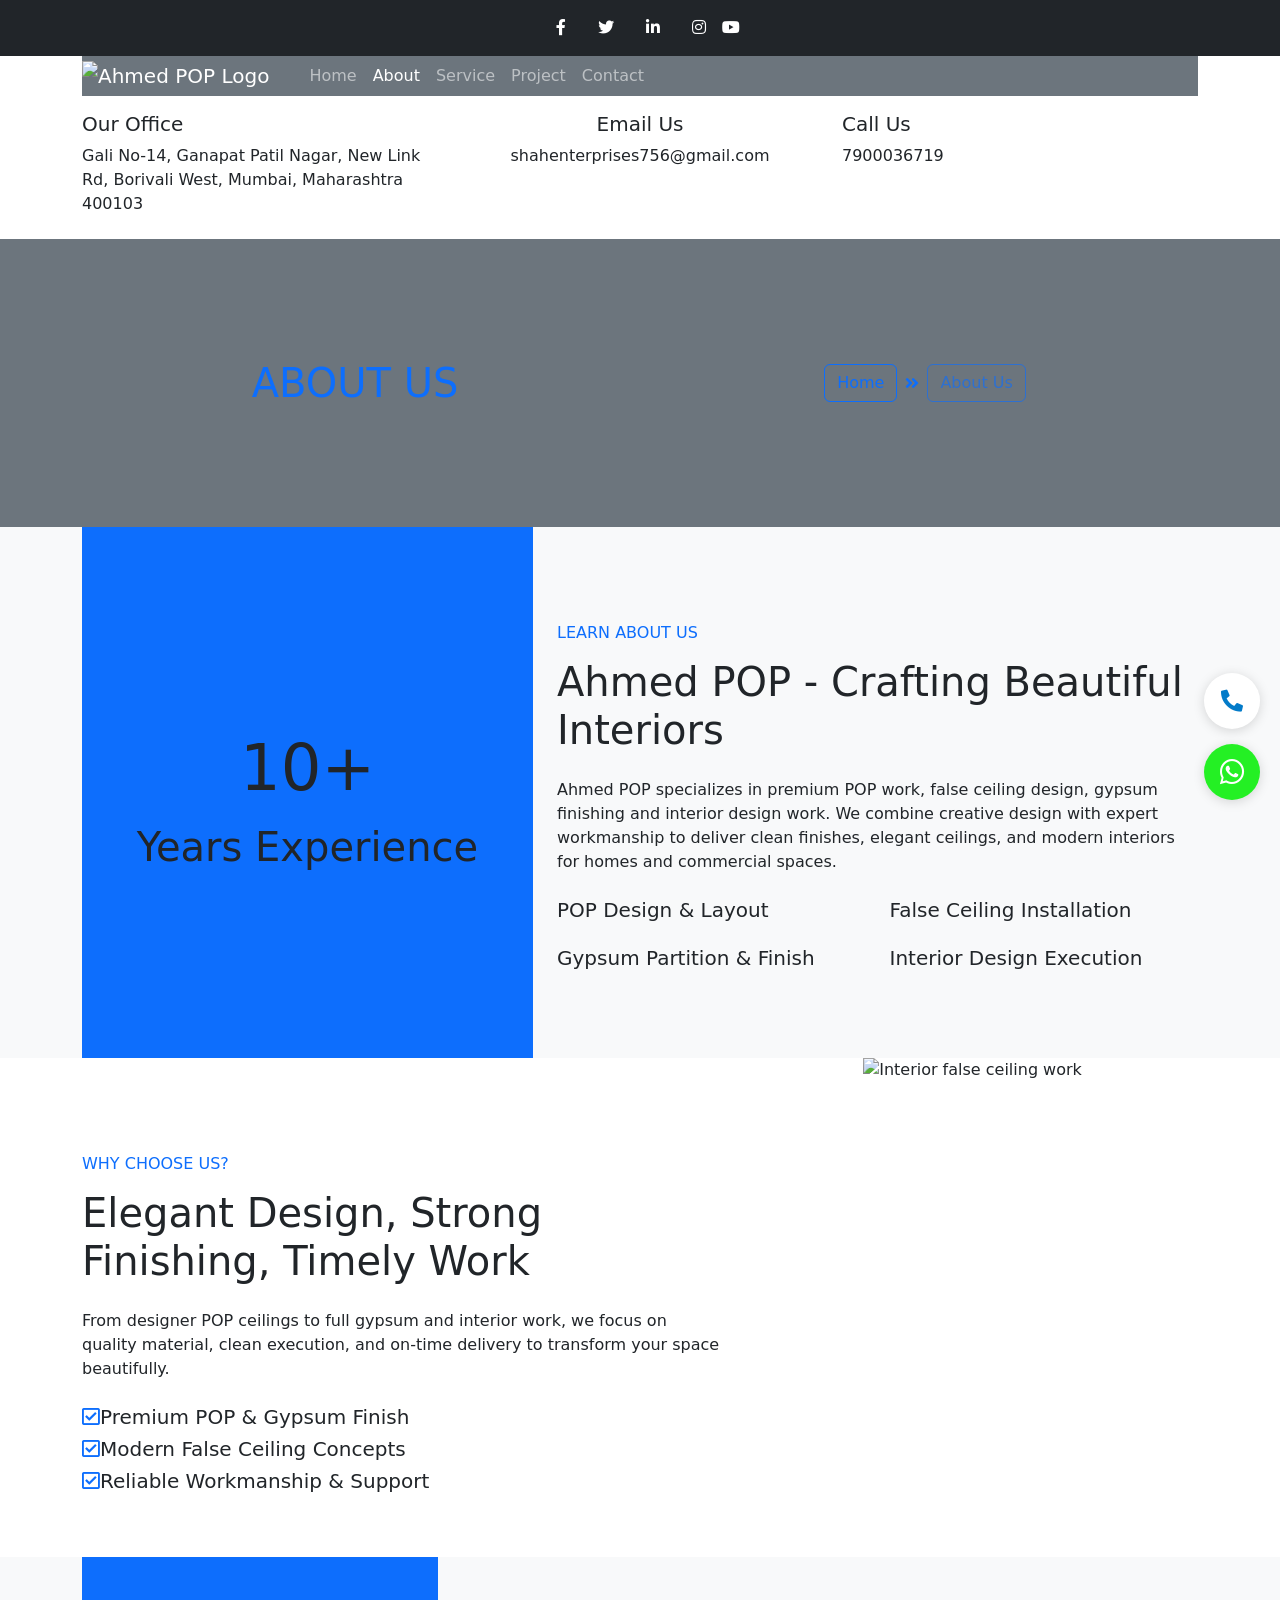
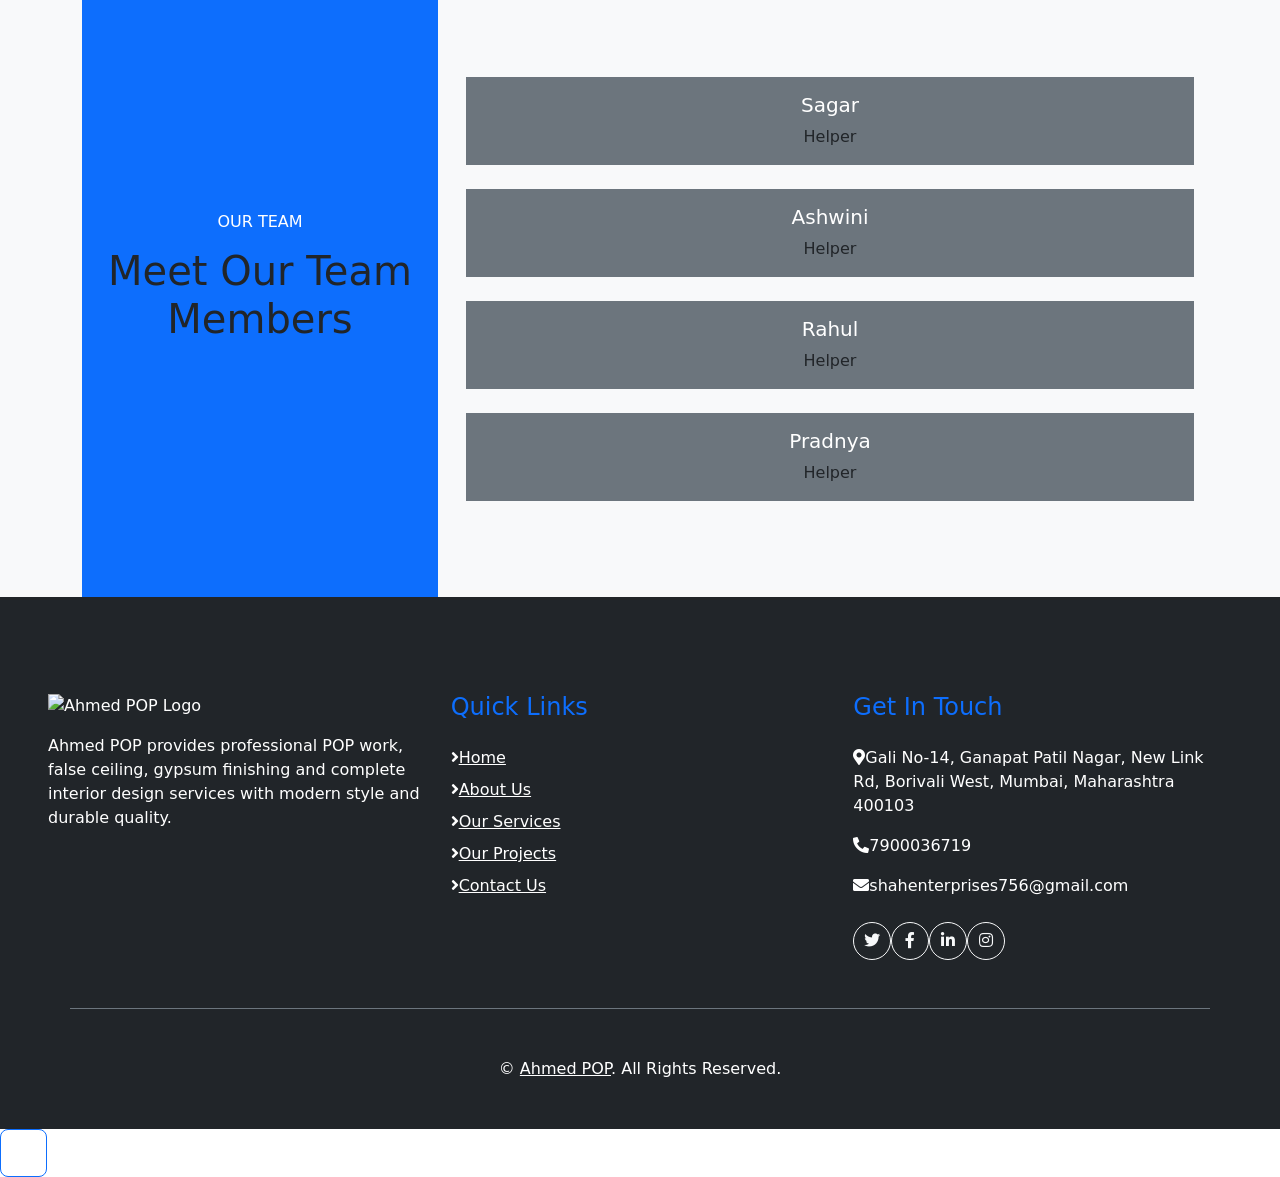
==== about.html @ 8d0dec11 "Add files via upload" ====
<!DOCTYPE html>
<html lang="en">

<head>
     <meta charset="UTF-8">
    <meta name="viewport" content="width=device-width, initial-scale=1.0">
    <title>About Us | POP Work, False Ceiling, Gypsum, Painting & Interior Services Mumbai,Borivali West</title>
    <meta name="description" content="Learn about Ahmed POP - experienced POP, false ceiling,Electrical work, Plumbing, Window & Door Sliding, Painting,Furniture, gypsum and interior design professionals in Mumbai.">
    <meta name="keywords" content="Ahmed POP, POP contractor Mumbai, false ceiling work, gypsum work, interior design">
    <meta name="author" content="Ahmed POP">
    <meta name="robots" content="index, follow">
    <meta name="theme-color" content="#C8281E">
    <link rel="icon" href="https://akshay9075.github.io/Business-Consulting__/img/logo.png" type="image/png">
    <meta property="og:type" content="website">
    <meta property="og:site_name" content="Ahmed POP">
    <meta property="og:title" content="About Us | Ahmed POP">
    <meta property="og:description" content="Learn about Ahmed POP - experienced POP, false ceiling,Electrical work, Plumbing, Window & Door Sliding, Painting,Furniture, gypsum and interior design professionals in Mumbai.">
    <meta property="og:image" content="https://akshay9075.github.io/Business-Consulting__/img/logo.png">
    <meta property="og:url" content="https://akshay9075.github.io/Business-Consulting__/">
    <meta name="twitter:card" content="summary_large_image">
    <meta name="twitter:title" content="About Us | Ahmed POP">
    <meta name="twitter:description" content="Learn about Ahmed POP - experienced POP, false ceiling,Electrical work, Plumbing, Window & Door Sliding, Painting,Furniture, gypsum and interior design professionals in Mumbai.">
    <meta name="twitter:image" content="https://akshay9075.github.io/Business-Consulting__/img/logo.png">
    <link href="https://fonts.googleapis.com/css2?family=Courier+Prime:wght@400;700&family=IBM+Plex+Mono:wght@400;600;700&display=swap" rel="stylesheet">
    <link href="https://cdn.jsdelivr.net/npm/bootstrap@5.3.0/dist/css/bootstrap.min.css" rel="stylesheet">
    <link rel="stylesheet" href="https://cdnjs.cloudflare.com/ajax/libs/font-awesome/6.4.0/css/all.min.css">
    <link rel="stylesheet" href="styles.css">
    <link rel="sitemap" type="application/xml" title="Sitemap" href="https://akshay9075.github.io/Business-Consulting__/sitemap.xml">

    <!-- Favicon -->
    <link href="img/favicon.ico" rel="icon">

    <!-- Google Web Fonts -->
    <link href="https://fonts.googleapis.com/css2?family=Montserrat&family=Oswald:wght@400;500;600&display=swap" rel="stylesheet"> 

    <!-- Font Awesome -->
    <link href="https://cdnjs.cloudflare.com/ajax/libs/font-awesome/5.10.0/css/all.min.css" rel="stylesheet">

    <!-- Flaticon Font -->
    <link href="lib/flaticon/font/flaticon.css" rel="stylesheet">

    <!-- Libraries Stylesheet -->
    <link href="lib/owlcarousel/assets/owl.carousel.min.css" rel="stylesheet">
    <link href="lib/lightbox/css/lightbox.min.css" rel="stylesheet">

    <!-- Customized Bootstrap Stylesheet -->
    <link href="css/style.css" rel="stylesheet">
</head>

<body>
    <!-- Topbar Start -->
    <div class="container-fluid bg-dark py-3">
        <div class="container">
            <div class="row">
                <!-- <div class="col-md-6 text-center text-lg-left mb-2 mb-lg-0">
                    <div class="d-inline-flex align-items-center">
                        <a class="text-white pr-3" href="">FAQs</a>
                        <span class="text-white">|</span>
                        <a class="text-white px-3" href="">Help</a>
                        <span class="text-white">|</span>
                        <a class="text-white pl-3" href="">Support</a>
                    </div>
                </div> -->
                <div class="col-md-12 text-center text-lg-right">
                    <div class="d-inline-flex align-items-center">
                        <a class="text-white px-3" href="">
                            <i class="fab fa-facebook-f"></i>
                        </a>
                        <a class="text-white px-3" href="">
                            <i class="fab fa-twitter"></i>
                        </a>
                        <a class="text-white px-3" href="">
                            <i class="fab fa-linkedin-in"></i>
                        </a>
                        <a class="text-white px-3" href="">
                            <i class="fab fa-instagram"></i>
                        </a>
                        <a class="text-white pl-3" href="">
                            <i class="fab fa-youtube"></i>
                        </a>
                    </div>
                </div>
            </div>
        </div>
    </div>
    <!-- Topbar End -->


    <!-- Navbar Start -->
    <div class="container-fluid position-relative nav-bar p-0">
        <div class="container position-relative" style="z-index: 9;">
            <nav class="navbar navbar-expand-lg bg-secondary navbar-dark py-3 py-lg-0 pl-3 pl-lg-5">
                <a href="index.html" class="navbar-brand d-flex align-items-center">
                    <img src="img/pop_logo.png" alt="Ahmed POP Logo" class="site-logo">
                </a>
                <button type="button" class="navbar-toggler" data-toggle="collapse" data-target="#navbarCollapse">
                    <span class="navbar-toggler-icon"></span>
                </button>
                <div class="collapse navbar-collapse justify-content-between px-3" id="navbarCollapse">
                    <div class="navbar-nav ml-auto py-0">
                        <a href="index.html" class="nav-item nav-link">Home</a>
                        <a href="about.html" class="nav-item nav-link active">About</a>
                        <a href="service.html" class="nav-item nav-link">Service</a>
                        <a href="project.html" class="nav-item nav-link">Project</a>
                        <!-- <div class="nav-item dropdown">
                            <a href="#" class="nav-link dropdown-toggle" data-toggle="dropdown">Pages</a>
                            <div class="dropdown-menu rounded-0 m-0">
                                <a href="blog.html" class="dropdown-item">Blog Grid</a>
                                <a href="single.html" class="dropdown-item">Blog Detail</a>
                            </div>
                        </div> -->
                        <a href="contact.html" class="nav-item nav-link">Contact</a>
                    </div>
                </div>
            </nav>
        </div>
    </div>
    <!-- Navbar End -->


    <!-- Under Nav Start -->
    <div class="container-fluid bg-white py-3">
        <div class="container">
            <div class="row">
                <div class="col-lg-4 text-left mb-3 mb-lg-0">
                    <div class="d-inline-flex text-left">
                        <h1 class="flaticon-office font-weight-normal text-primary m-0 mr-3"></h1>
                        <div class="d-flex flex-column">
                            <h5>Our Office</h5>
                            <p class="m-0">Gali No-14, Ganapat Patil Nagar, New Link Rd, Borivali West, Mumbai, Maharashtra 400103</p>
                        </div>
                    </div>
                </div>
                <div class="col-lg-4 text-left text-lg-center mb-3 mb-lg-0">
                    <div class="d-inline-flex text-left">
                        <h1 class="flaticon-email font-weight-normal text-primary m-0 mr-3"></h1>
                        <div class="d-flex flex-column">
                            <h5>Email Us</h5>
                            <p class="m-0">shahenterprises756@gmail.com</p>
                        </div>
                    </div>
                </div>
                <div class="col-lg-4 text-left text-lg-right mb-3 mb-lg-0">
                    <div class="d-inline-flex text-left">
                        <h1 class="flaticon-telephone font-weight-normal text-primary m-0 mr-3"></h1>
                        <div class="d-flex flex-column">
                            <h5>Call Us</h5>
                            <p class="m-0">7900036719</p>
                        </div>
                    </div>
                </div>
            </div>
        </div>
    </div>
    <!-- Under Nav End -->


    <!-- Page Header Start -->
    <div class="container-fluid bg-secondary py-5">
        <div class="container py-5">
            <div class="row align-items-center py-4">
                <div class="col-md-6 text-center text-md-left">
                    <h1 class="mb-4 mb-md-0 text-primary text-uppercase">About Us</h1>
                </div>
                <div class="col-md-6 text-center text-md-right">
                    <div class="d-inline-flex align-items-center">
                        <a class="btn btn-outline-primary" href="index.html">Home</a>
                        <i class="fas fa-angle-double-right text-primary mx-2"></i>
                        <a class="btn btn-outline-primary disabled" href="">About Us</a>
                    </div>
                </div>
            </div>
        </div>
    </div>
    <!-- Page Header Start -->


    <!-- About Start -->
    <div class="container-fluid bg-light">
        <div class="container">
            <div class="row">
                <div class="col-lg-5">
                    <div class="d-flex flex-column align-items-center justify-content-center bg-primary h-100 py-5 px-3">
                        <i class="flaticon-brickwall display-1 font-weight-normal text-secondary mb-3"></i>
                        <h4 class="display-3 mb-3">10+</h4>
                        <h1 class="m-0">Years Experience</h1>
                    </div>
                </div>
                <div class="col-lg-7 m-0 my-lg-5 pt-5 pb-5 pb-lg-2 pl-lg-5">
                    <h6 class="text-primary font-weight-normal text-uppercase mb-3">Learn About Us</h6>
                    <h1 class="mb-4 section-title">Ahmed POP - Crafting Beautiful Interiors</h1>
                    <p>Ahmed POP specializes in premium POP work, false ceiling design, gypsum finishing and interior design work. We combine creative design with expert workmanship to deliver clean finishes, elegant ceilings, and modern interiors for homes and commercial spaces.</p>
                    <div class="row py-2">
                        <div class="col-sm-6">
                            <div class="d-flex align-items-center mb-4">
                                <h1 class="flaticon-house font-weight-normal text-primary m-0 mr-3"></h1>
                                <h5 class="text-truncate m-0">POP Design & Layout</h5>
                            </div>
                        </div>
                        <div class="col-sm-6">
                            <div class="d-flex align-items-center mb-4">
                                <h1 class="flaticon-stairs font-weight-normal text-primary m-0 mr-3"></h1>
                                <h5 class="text-truncate m-0">False Ceiling Installation</h5>
                            </div>
                        </div>
                        <div class="col-sm-6">
                            <div class="d-flex align-items-center mb-4">
                                <h1 class="flaticon-office font-weight-normal text-primary m-0 mr-3"></h1>
                                <h5 class="text-truncate m-0">Gypsum Partition & Finish</h5>
                            </div>
                        </div>
                        <div class="col-sm-6">
                            <div class="d-flex align-items-center mb-4">
                                <h1 class="flaticon-living-room font-weight-normal text-primary m-0 mr-3"></h1>
                                <h5 class="text-truncate m-0">Interior Design Execution</h5>
                            </div>
                        </div>
                    </div>
                </div>
            </div>
        </div>
    </div>
    <!-- About End -->


    <!-- Features Start -->
    <div class="container-fluid bg-white">
        <div class="container">
            <div class="row">
                <div class="col-lg-7 mt-5 py-5 pr-lg-5">
                    <h6 class="text-primary font-weight-normal text-uppercase mb-3">Why Choose Us?</h6>
                    <h1 class="mb-4 section-title">Elegant Design, Strong Finishing, Timely Work</h1>
                    <p class="mb-4">From designer POP ceilings to full gypsum and interior work, we focus on quality material, clean execution, and on-time delivery to transform your space beautifully.</p>
                    <ul class="list-inline">
                        <li><h5><i class="far fa-check-square text-primary mr-3"></i>Premium POP & Gypsum Finish</h5></li>
                        <li><h5><i class="far fa-check-square text-primary mr-3"></i>Modern False Ceiling Concepts</h5></li>
                        <li><h5><i class="far fa-check-square text-primary mr-3"></i>Reliable Workmanship & Support</h5></li>
                    </ul>
                    <!-- <a href="" class="btn btn-primary mt-3 py-2 px-4">View More</a> -->
                </div>
                <div class="col-lg-5">
                    <div class="d-flex flex-column align-items-center justify-content-center h-100 overflow-hidden">
                        <img class="h-100" src="img/pop13.webp" alt="Interior false ceiling work">
                    </div>
                </div>
            </div>
        </div>
    </div>
    <!-- Features End -->


    <!-- Team Start -->
    <div class="container-fluid bg-light">
        <div class="container">
            <div class="row">
                <div class="col-md-4 col-sm-6">
                    <div class="py-5 px-4 h-100 bg-primary d-flex flex-column align-items-center justify-content-center">
                        <h6 class="text-white font-weight-normal text-uppercase mb-3">Our Team</h6>
                        <h1 class="mb-0 text-center">Meet Our Team Members</h1>
                    </div>
                </div>
                <div class="col-md-8 col-sm-6 p-0 py-sm-5">
                    <div class="owl-carousel team-carousel position-relative p-0 py-sm-5">
                        <div class="team d-flex flex-column text-center mx-3">
                            <div class="position-relative">
                                <img class="img-fluid w-100" src="img/team-1.jpg" alt="">
                                <div class="team-social d-flex align-items-center justify-content-center w-100 h-100 position-absolute">
                                    <!-- <a class="btn btn-outline-primary text-center mr-2 px-0" style="width: 38px; height: 38px;" href="#"><i class="fab fa-twitter"></i></a> -->
                                    <!-- <a class="btn btn-outline-primary text-center mr-2 px-0" style="width: 38px; height: 38px;" href="#"><i class="fab fa-facebook-f"></i></a> -->
                                    <!-- <a class="btn btn-outline-primary text-center px-0" style="width: 38px; height: 38px;" href="#"><i class="fab fa-linkedin-in"></i></a> -->
                                </div>
                            </div>
                            <div class="d-flex flex-column bg-secondary text-center py-3">
                                <h5 class="text-white">Sagar</h5>
                                <p class="m-0">Helper</p>
                            </div>
                        </div>
                        <div class="team d-flex flex-column text-center mx-3">
                            <div class="position-relative">
                                <img class="img-fluid w-100" src="img/team-2.jpg" alt="">
                                <div class="team-social d-flex align-items-center justify-content-center w-100 h-100 position-absolute">
                                    <!-- <a class="btn btn-outline-primary text-center mr-2 px-0" style="width: 38px; height: 38px;" href="#"><i class="fab fa-twitter"></i></a> -->
                                    <!-- <a class="btn btn-outline-primary text-center mr-2 px-0" style="width: 38px; height: 38px;" href="#"><i class="fab fa-facebook-f"></i></a> -->
                                    <!-- <a class="btn btn-outline-primary text-center px-0" style="width: 38px; height: 38px;" href="#"><i class="fab fa-linkedin-in"></i></a> -->
                                </div>
                            </div>
                            <div class="d-flex flex-column bg-secondary text-center py-3">
                                <h5 class="text-white">Ashwini</h5>
                                <p class="m-0">Helper</p>
                            </div>
                        </div>
                        <div class="team d-flex flex-column text-center mx-3">
                            <div class="position-relative">
                                <img class="img-fluid w-100" src="img/team-3.jpg" alt="">
                                <div class="team-social d-flex align-items-center justify-content-center w-100 h-100 position-absolute">
                                    <!-- <a class="btn btn-outline-primary text-center mr-2 px-0" style="width: 38px; height: 38px;" href="#"><i class="fab fa-twitter"></i></a> -->
                                    <!-- <a class="btn btn-outline-primary text-center mr-2 px-0" style="width: 38px; height: 38px;" href="#"><i class="fab fa-facebook-f"></i></a> -->
                                    <!-- <a class="btn btn-outline-primary text-center px-0" style="width: 38px; height: 38px;" href="#"><i class="fab fa-linkedin-in"></i></a> -->
                                </div>
                            </div>
                            <div class="d-flex flex-column bg-secondary text-center py-3">
                                <h5 class="text-white">Rahul</h5>
                                <p class="m-0">Helper</p>
                            </div>
                        </div>
                        <div class="team d-flex flex-column text-center mx-3">
                            <div class="position-relative">
                                <img class="img-fluid w-100" src="img/team-4.jpg" alt="">
                                <div class="team-social d-flex align-items-center justify-content-center w-100 h-100 position-absolute">
                                    <!-- <a class="btn btn-outline-primary text-center mr-2 px-0" style="width: 38px; height: 38px;" href="#"><i class="fab fa-twitter"></i></a> -->
                                    <!-- <a class="btn btn-outline-primary text-center mr-2 px-0" style="width: 38px; height: 38px;" href="#"><i class="fab fa-facebook-f"></i></a> -->
                                    <!-- <a class="btn btn-outline-primary text-center px-0" style="width: 38px; height: 38px;" href="#"><i class="fab fa-linkedin-in"></i></a> -->
                                </div>
                            </div>
                            <div class="d-flex flex-column bg-secondary text-center py-3">
                                <h5 class="text-white">Pradnya</h5>
                                <p class="m-0">Helper</p>
                            </div>
                        </div>
                    </div>
                </div>
            </div>
        </div>
    </div>
    <!-- Team End -->


    <!-- Footer Start -->
    <div class="container-fluid bg-dark text-white py-5 px-sm-3 px-md-5">
        <div class="row pt-5">
            
            
            <div class="col-lg-4 col-md-6 mb-5">
                <div class="mb-3">
                    <img src="img/pop_logo.png" alt="Ahmed POP Logo" class="footer-logo">
                </div>
                <p class="text-white">Ahmed POP provides professional POP work, false ceiling, gypsum finishing and complete interior design services with modern style and durable quality.</p>
            </div>
            <div class="col-lg-4 col-md-6 mb-5">
                <h4 class="text-primary mb-4">Quick Links</h4>
                <div class="d-flex flex-column justify-content-start">
                    <a class="text-white mb-2" href="index.html"><i class="fa fa-angle-right mr-2"></i>Home</a>
                    <a class="text-white mb-2" href="about.html"><i class="fa fa-angle-right mr-2"></i>About Us</a>
                    <a class="text-white mb-2" href="service.html"><i class="fa fa-angle-right mr-2"></i>Our Services</a>
                    <a class="text-white mb-2" href="project.html"><i class="fa fa-angle-right mr-2"></i>Our Projects</a>
                    <a class="text-white" href="contact.html"><i class="fa fa-angle-right mr-2"></i>Contact Us</a>
                </div>
            </div>
            <div class="col-lg-4 col-md-6 mb-5">
                <h4 class="text-primary mb-4">Get In Touch</h4>
                <p><i class="fa fa-map-marker-alt mr-2"></i>Gali No-14, Ganapat Patil Nagar, New Link Rd, Borivali West, Mumbai, Maharashtra 400103</p>
                <p><i class="fa fa-phone-alt mr-2"></i>7900036719</p>
                <p><i class="fa fa-envelope mr-2"></i>shahenterprises756@gmail.com</p>
                <div class="d-flex justify-content-start mt-4">
                    <a class="btn btn-outline-light rounded-circle text-center mr-2 px-0" style="width: 38px; height: 38px;" href="#"><i class="fab fa-twitter"></i></a>
                    <a class="btn btn-outline-light rounded-circle text-center mr-2 px-0" style="width: 38px; height: 38px;" href="#"><i class="fab fa-facebook-f"></i></a>
                    <a class="btn btn-outline-light rounded-circle text-center mr-2 px-0" style="width: 38px; height: 38px;" href="#"><i class="fab fa-linkedin-in"></i></a>
                    <a class="btn btn-outline-light rounded-circle text-center mr-2 px-0" style="width: 38px; height: 38px;" href="#"><i class="fab fa-instagram"></i></a>
                </div>
            </div>
        </div>
        <div class="container border-top border-secondary pt-5">
            <p class="m-0 text-center text-white">
                &copy; <a class="text-white font-weight-bold" href="#">Ahmed POP</a>. All Rights Reserved.
            </p>
        </div>
    </div>
    <!-- Footer End -->


    <!-- Back to Top -->
    <a href="#" class="btn btn-lg btn-primary back-to-top" style="background-color: #fff !important;"><i class="fa fa-angle-double-up"></i></a>


    <!-- JavaScript Libraries -->
    <script src="https://code.jquery.com/jquery-3.4.1.min.js"></script>
    <script src="https://stackpath.bootstrapcdn.com/bootstrap/4.4.1/js/bootstrap.bundle.min.js"></script>
    <script src="lib/easing/easing.min.js"></script>
    <script src="lib/owlcarousel/owl.carousel.min.js"></script>
    <script src="lib/isotope/isotope.pkgd.min.js"></script>
    <script src="lib/lightbox/js/lightbox.min.js"></script>

    <!-- Contact Javascript File -->
    <script src="mail/jqBootstrapValidation.min.js"></script>
    <script src="mail/contact.js"></script>

    <!-- Template Javascript -->
    <script src="js/main.js"></script>

    <!-- Floating Action Buttons -->
    <div style="position: fixed; bottom: 100px; right: 20px; z-index: 9999; display: flex; flex-direction: column; gap: 15px;">
        <a href="tel:7900036719" style="width: 56px; height: 56px; background: #fff; border-radius: 50%; display: flex; align-items: center; justify-content: center; box-shadow: 0 2px 12px rgba(0, 0, 0, 0.15); transition: all 0.3s ease; text-decoration: none;" onmouseover="this.style.boxShadow='0 4px 20px rgba(0, 0, 0, 0.25)'; this.style.transform='translateY(-2px)';" onmouseout="this.style.boxShadow='0 2px 12px rgba(0, 0, 0, 0.15)'; this.style.transform='translateY(0)';">
            <i class="fas fa-phone-alt" style="color: #037bc9; font-size: 22px;"></i>
        </a>
        <a href="https://wa.me/917900036719?text=Hello%20Ahmed%20POP%2C%20I%20am%20interested%20in%20your%20services.%20Please%20share%20details%20and%20quotation." target="_blank" style="width: 56px; height: 56px; background: hsl(120, 87%, 54%); border-radius: 50%; display: flex; align-items: center; justify-content: center; box-shadow: 0 2px 12px rgba(0, 0, 0, 0.15); transition: all 0.3s ease; text-decoration: none;" onmouseover="this.style.boxShadow='0 4px 20px rgba(0, 0, 0, 0.25)'; this.style.transform='translateY(-2px)';" onmouseout="this.style.boxShadow='0 2px 12px rgba(0, 0, 0, 0.15)'; this.style.transform='translateY(0)';">
            <i class="fab fa-whatsapp" style="color: hsl(0, 0%, 100%) !important; font-size: 28px;"></i>
        </a>
    </div>
</body>

</html>
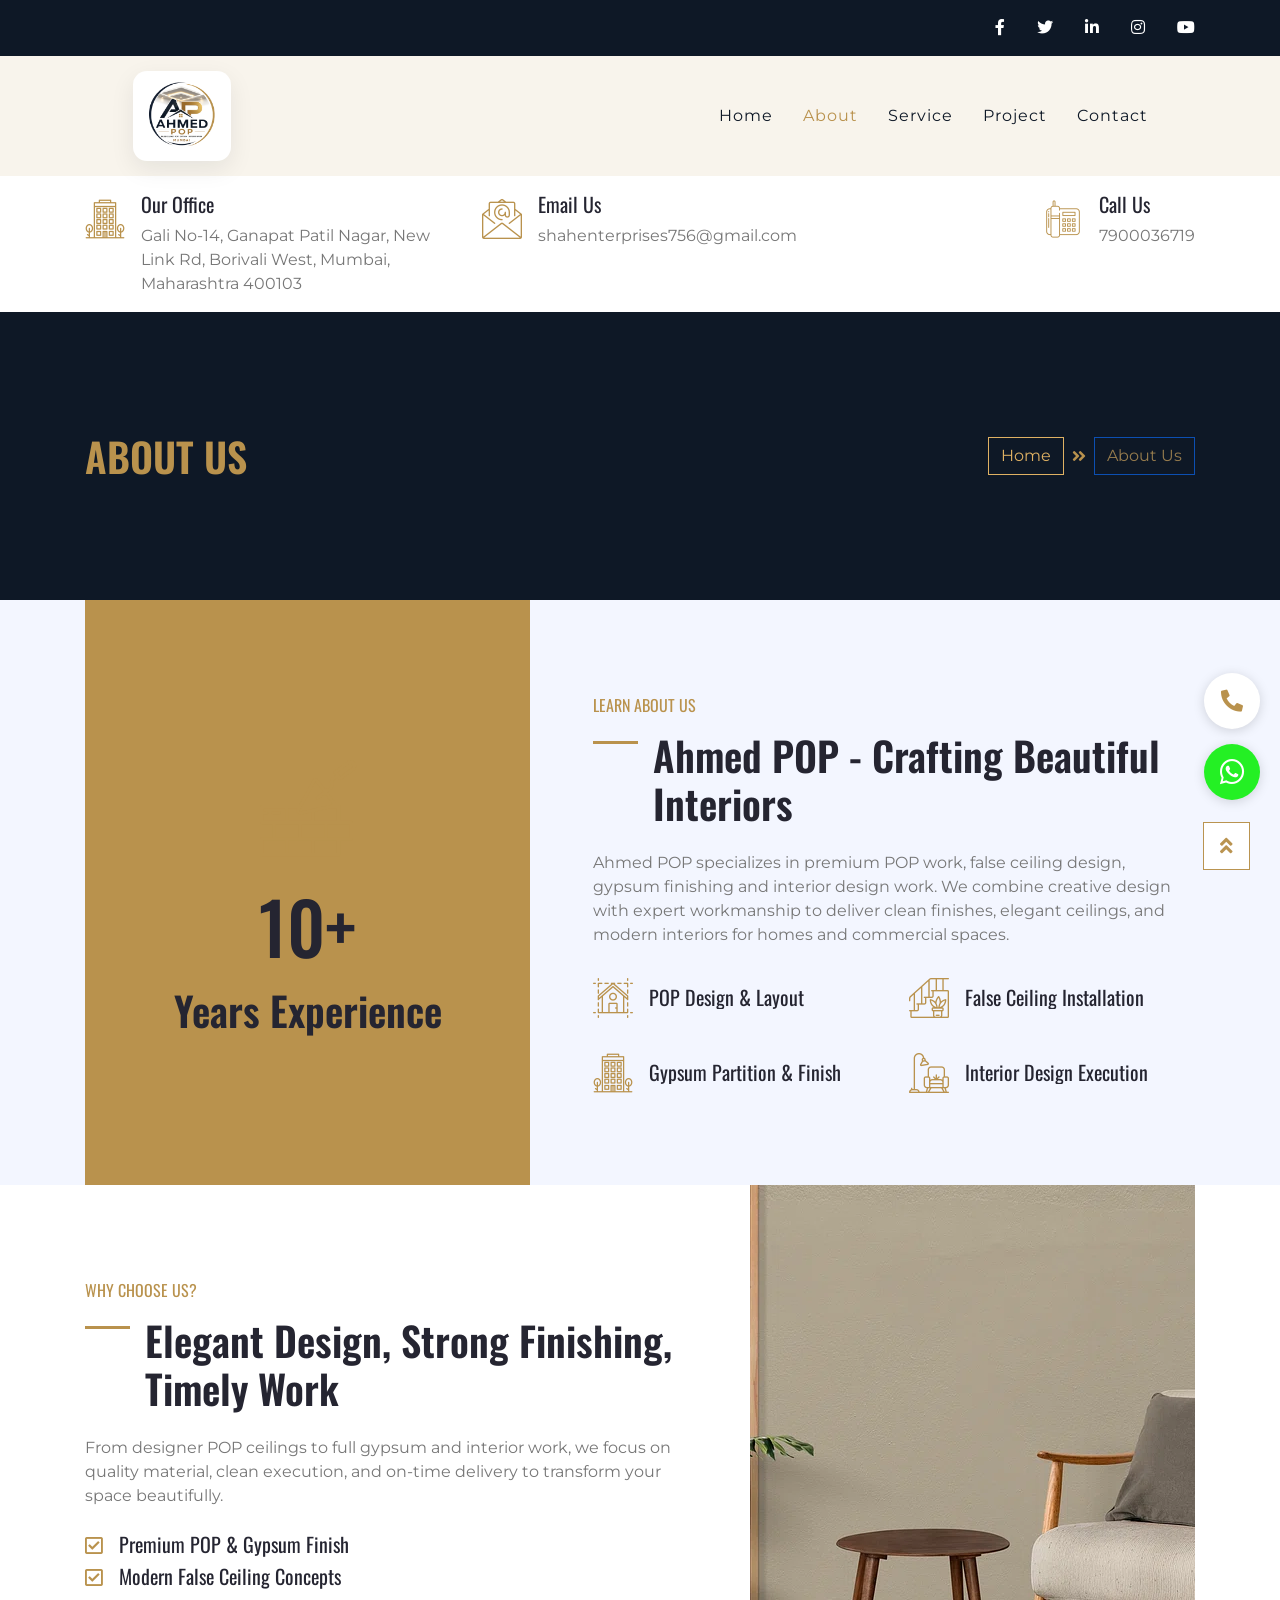
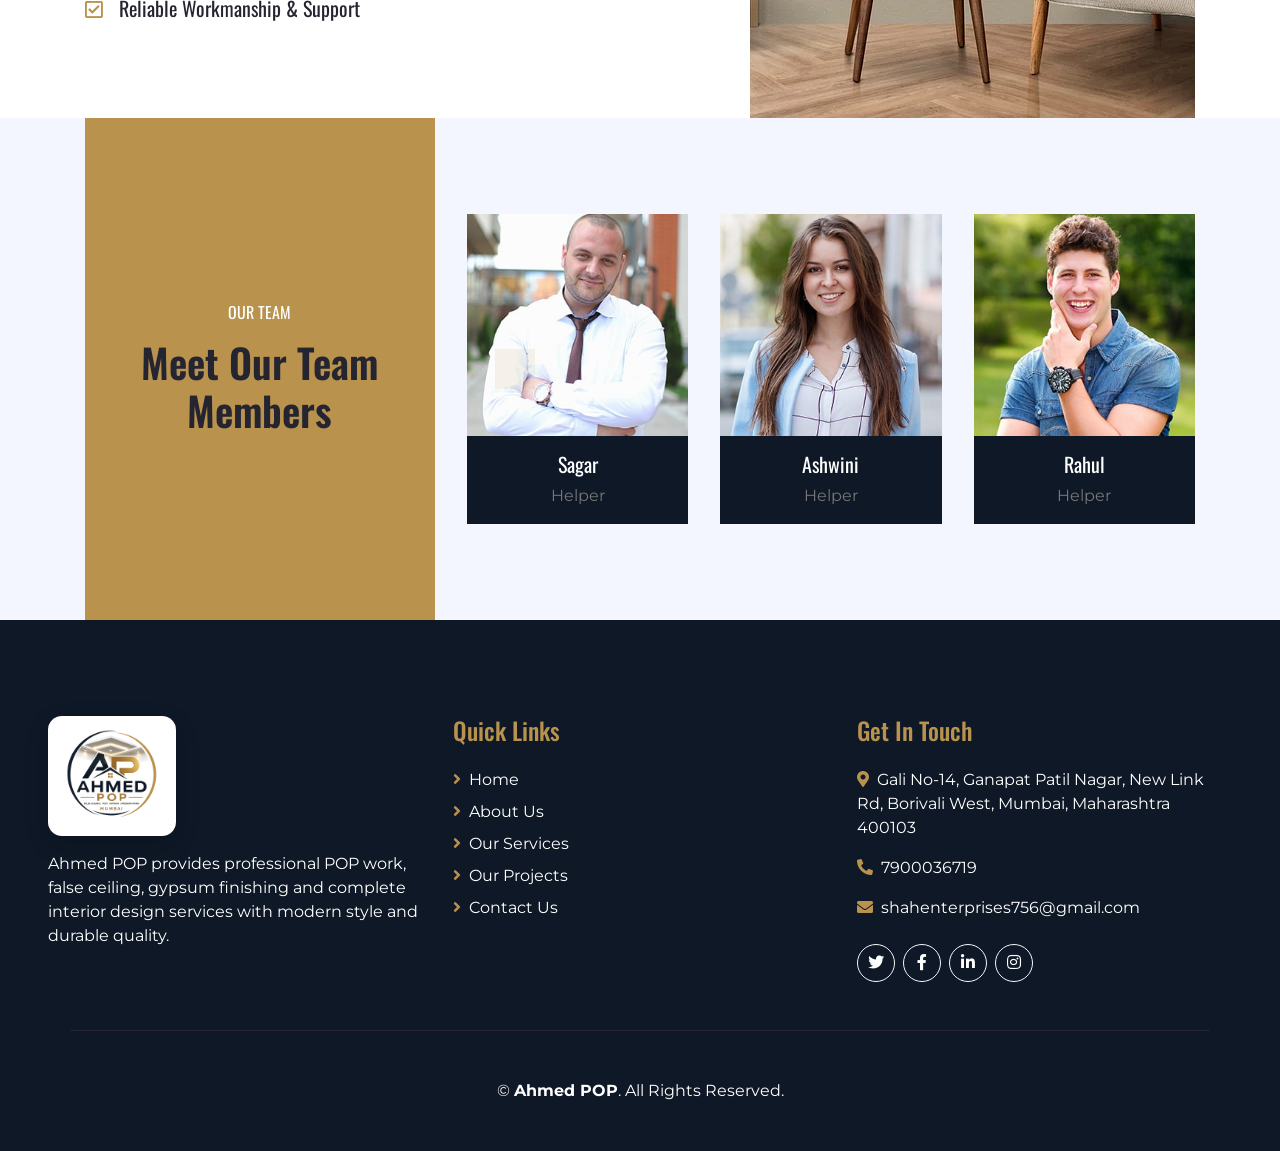
==== commit 3b66e5ef: "Update about.html" ====
--- a/about.html
+++ b/about.html
@@ -10,22 +10,22 @@
     <meta name="author" content="Ahmed POP">
     <meta name="robots" content="index, follow">
     <meta name="theme-color" content="#C8281E">
-    <link rel="icon" href="https://akshay9075.github.io/Business-Consulting__/img/logo.png" type="image/png">
+    <link rel="icon" href="https://akshay9075.github.io/Ahmed-POP/img/pop_logo.png" type="image/png">
     <meta property="og:type" content="website">
     <meta property="og:site_name" content="Ahmed POP">
     <meta property="og:title" content="About Us | Ahmed POP">
     <meta property="og:description" content="Learn about Ahmed POP - experienced POP, false ceiling,Electrical work, Plumbing, Window & Door Sliding, Painting,Furniture, gypsum and interior design professionals in Mumbai.">
-    <meta property="og:image" content="https://akshay9075.github.io/Business-Consulting__/img/logo.png">
-    <meta property="og:url" content="https://akshay9075.github.io/Business-Consulting__/">
+    <meta property="og:image" content="https://akshay9075.github.io/Ahmed-POP/img/pop_logo.png">
+    <meta property="og:url" content="https://akshay9075.github.io/Ahmed-POP/">
     <meta name="twitter:card" content="summary_large_image">
     <meta name="twitter:title" content="About Us | Ahmed POP">
     <meta name="twitter:description" content="Learn about Ahmed POP - experienced POP, false ceiling,Electrical work, Plumbing, Window & Door Sliding, Painting,Furniture, gypsum and interior design professionals in Mumbai.">
-    <meta name="twitter:image" content="https://akshay9075.github.io/Business-Consulting__/img/logo.png">
+    <meta name="twitter:image" content="https://akshay9075.github.io/Ahmed-POP/img/pop_logo.png">
     <link href="https://fonts.googleapis.com/css2?family=Courier+Prime:wght@400;700&family=IBM+Plex+Mono:wght@400;600;700&display=swap" rel="stylesheet">
     <link href="https://cdn.jsdelivr.net/npm/bootstrap@5.3.0/dist/css/bootstrap.min.css" rel="stylesheet">
     <link rel="stylesheet" href="https://cdnjs.cloudflare.com/ajax/libs/font-awesome/6.4.0/css/all.min.css">
     <link rel="stylesheet" href="styles.css">
-    <link rel="sitemap" type="application/xml" title="Sitemap" href="https://akshay9075.github.io/Business-Consulting__/sitemap.xml">
+    <link rel="sitemap" type="application/xml" title="Sitemap" href="https://akshay9075.github.io/Ahmed-POP/sitemap.xml">
 
     <!-- Favicon -->
     <link href="img/favicon.ico" rel="icon">
--- a/css/style.css
+++ b/css/style.css
@@ -0,0 +1,10037 @@
+/******* Bootstrap Theming ********/
+/*!
+ * Bootstrap v4.5.3 (https://getbootstrap.com/)
+ * Copyright 2011-2020 The Bootstrap Authors
+ * Copyright 2011-2020 Twitter, Inc.
+ * Licensed under MIT (https://github.com/twbs/bootstrap/blob/main/LICENSE)
+ */
+:root {
+  --blue: #007bff;
+  --indigo: #6610f2;
+  --purple: #6f42c1;
+  --pink: #e83e8c;
+  --red: #dc3545;
+  --orange: #fd7e14;
+  --yellow: #ffc107;
+  --green: #28a745;
+  --teal: #20c997;
+  --cyan: #17a2b8;
+  --white: #fff;
+  --gray: #6c757d;
+  --gray-dark: #343a40;
+  --primary: #B9924D;
+  --secondary: #0E1826;
+  --success: #28a745;
+  --info: #17a2b8;
+  --warning: #ffc107;
+  --danger: #dc3545;
+  --light: #F8F4EC;
+  --dark: #181818;
+  --breakpoint-xs: 0;
+  --breakpoint-sm: 576px;
+  --breakpoint-md: 768px;
+  --breakpoint-lg: 992px;
+  --breakpoint-xl: 1200px;
+  --font-family-sans-serif: "Montserrat", sans-serif;
+  --font-family-monospace: SFMono-Regular, Menlo, Monaco, Consolas, "Liberation Mono", "Courier New", monospace;
+}
+
+*,
+*::before,
+*::after {
+  box-sizing: border-box;
+}
+
+html {
+  font-family: sans-serif;
+  line-height: 1.15;
+  -webkit-text-size-adjust: 100%;
+  -webkit-tap-highlight-color: rgba(0, 0, 0, 0);
+}
+
+article, aside, figcaption, figure, footer, header, hgroup, main, nav, section {
+  display: block;
+}
+
+body {
+  margin: 0;
+  font-family: "Montserrat", sans-serif;
+  font-size: 1rem;
+  font-weight: 400;
+  line-height: 1.5;
+  color: #777777;
+  text-align: left;
+  background-color: #fff;
+}
+
+[tabindex="-1"]:focus:not(:focus-visible) {
+  outline: 0 !important;
+}
+
+hr {
+  box-sizing: content-box;
+  height: 0;
+  overflow: visible;
+}
+
+h1, h2, h3, h4, h5, h6 {
+  margin-top: 0;
+  margin-bottom: 0.5rem;
+}
+
+p {
+  margin-top: 0;
+  margin-bottom: 1rem;
+}
+
+abbr[title],
+abbr[data-original-title] {
+  text-decoration: underline;
+  text-decoration: underline dotted;
+  cursor: help;
+  border-bottom: 0;
+  text-decoration-skip-ink: none;
+}
+
+address {
+  margin-bottom: 1rem;
+  font-style: normal;
+  line-height: inherit;
+}
+
+ol,
+ul,
+dl {
+  margin-top: 0;
+  margin-bottom: 1rem;
+}
+
+ol ol,
+ul ul,
+ol ul,
+ul ol {
+  margin-bottom: 0;
+}
+
+dt {
+  font-weight: 700;
+}
+
+dd {
+  margin-bottom: .5rem;
+  margin-left: 0;
+}
+
+blockquote {
+  margin: 0 0 1rem;
+}
+
+b,
+strong {
+  font-weight: bolder;
+}
+
+small {
+  font-size: 80%;
+}
+
+sub,
+sup {
+  position: relative;
+  font-size: 75%;
+  line-height: 0;
+  vertical-align: baseline;
+}
+
+sub {
+  bottom: -.25em;
+}
+
+sup {
+  top: -.5em;
+}
+
+a {
+  color: #DFB163;
+  text-decoration: none;
+  background-color: transparent;
+}
+
+a:hover {
+  color: #cc902a;
+  text-decoration: underline;
+}
+
+a:not([href]):not([class]) {
+  color: inherit;
+  text-decoration: none;
+}
+
+a:not([href]):not([class]):hover {
+  color: inherit;
+  text-decoration: none;
+}
+
+pre,
+code,
+kbd,
+samp {
+  font-family: SFMono-Regular, Menlo, Monaco, Consolas, "Liberation Mono", "Courier New", monospace;
+  font-size: 1em;
+}
+
+pre {
+  margin-top: 0;
+  margin-bottom: 1rem;
+  overflow: auto;
+  -ms-overflow-style: scrollbar;
+}
+
+figure {
+  margin: 0 0 1rem;
+}
+
+img {
+  vertical-align: middle;
+  border-style: none;
+}
+
+svg {
+  overflow: hidden;
+  vertical-align: middle;
+}
+
+table {
+  border-collapse: collapse;
+}
+
+caption {
+  padding-top: 0.75rem;
+  padding-bottom: 0.75rem;
+  color: #6c757d;
+  text-align: left;
+  caption-side: bottom;
+}
+
+th {
+  text-align: inherit;
+  text-align: -webkit-match-parent;
+}
+
+label {
+  display: inline-block;
+  margin-bottom: 0.5rem;
+}
+
+button {
+  border-radius: 0;
+}
+
+button:focus {
+  outline: 1px dotted;
+  outline: 5px auto -webkit-focus-ring-color;
+}
+
+input,
+button,
+select,
+optgroup,
+textarea {
+  margin: 0;
+  font-family: inherit;
+  font-size: inherit;
+  line-height: inherit;
+}
+
+button,
+input {
+  overflow: visible;
+}
+
+button,
+select {
+  text-transform: none;
+}
+
+[role="button"] {
+  cursor: pointer;
+}
+
+select {
+  word-wrap: normal;
+}
+
+button,
+[type="button"],
+[type="reset"],
+[type="submit"] {
+  -webkit-appearance: button;
+}
+
+button:not(:disabled),
+[type="button"]:not(:disabled),
+[type="reset"]:not(:disabled),
+[type="submit"]:not(:disabled) {
+  cursor: pointer;
+}
+
+button::-moz-focus-inner,
+[type="button"]::-moz-focus-inner,
+[type="reset"]::-moz-focus-inner,
+[type="submit"]::-moz-focus-inner {
+  padding: 0;
+  border-style: none;
+}
+
+input[type="radio"],
+input[type="checkbox"] {
+  box-sizing: border-box;
+  padding: 0;
+}
+
+textarea {
+  overflow: auto;
+  resize: vertical;
+}
+
+fieldset {
+  min-width: 0;
+  padding: 0;
+  margin: 0;
+  border: 0;
+}
+
+legend {
+  display: block;
+  width: 100%;
+  max-width: 100%;
+  padding: 0;
+  margin-bottom: .5rem;
+  font-size: 1.5rem;
+  line-height: inherit;
+  color: inherit;
+  white-space: normal;
+}
+
+
+
+
+
+@media (max-width: 1200px) {
+  legend {
+    font-size: calc(1.275rem + 0.3vw) ;
+  }
+}
+
+progress {
+  vertical-align: baseline;
+}
+
+[type="number"]::-webkit-inner-spin-button,
+[type="number"]::-webkit-outer-spin-button {
+  height: auto;
+}
+
+[type="search"] {
+  outline-offset: -2px;
+  -webkit-appearance: none;
+}
+
+[type="search"]::-webkit-search-decoration {
+  -webkit-appearance: none;
+}
+
+::-webkit-file-upload-button {
+  font: inherit;
+  -webkit-appearance: button;
+}
+
+output {
+  display: inline-block;
+}
+
+summary {
+  display: list-item;
+  cursor: pointer;
+}
+
+template {
+  display: none;
+}
+
+[hidden] {
+  display: none !important;
+}
+
+h1, h2, h3, h4, h5, h6,
+.h1, .h2, .h3, .h4, .h5, .h6 {
+  margin-bottom: 0.5rem;
+  font-family: "Oswald", sans-serif;
+  font-weight: 500;
+  line-height: 1.2;
+  color: #252531;
+}
+
+h1, .h1 {
+  font-size: 2.5rem;
+}
+
+@media (max-width: 1200px) {
+  h1, .h1 {
+    font-size: calc(1.375rem + 1.5vw) ;
+  }
+}
+
+h2, .h2 {
+  font-size: 2rem;
+}
+
+@media (max-width: 1200px) {
+  h2, .h2 {
+    font-size: calc(1.325rem + 0.9vw) ;
+  }
+}
+
+h3, .h3 {
+  font-size: 1.75rem;
+}
+
+@media (max-width: 1200px) {
+  h3, .h3 {
+    font-size: calc(1.3rem + 0.6vw) ;
+  }
+}
+
+h4, .h4 {
+  font-size: 1.5rem;
+}
+
+@media (max-width: 1200px) {
+  h4, .h4 {
+    font-size: calc(1.275rem + 0.3vw) ;
+  }
+}
+
+h5, .h5 {
+  font-size: 1.25rem;
+}
+
+h6, .h6 {
+  font-size: 1rem;
+}
+
+.lead {
+  font-size: 1.25rem;
+  font-weight: 300;
+}
+
+.display-1 {
+  font-size: 6rem;
+  font-weight: 300;
+  line-height: 1.2;
+}
+
+@media (max-width: 1200px) {
+  .display-1 {
+    font-size: calc(1.725rem + 5.7vw) ;
+  }
+}
+
+.display-2 {
+  font-size: 5.5rem;
+  font-weight: 300;
+  line-height: 1.2;
+}
+
+@media (max-width: 1200px) {
+  .display-2 {
+    font-size: calc(1.675rem + 5.1vw) ;
+  }
+}
+
+.display-3 {
+  font-size: 4.5rem;
+  font-weight: 300;
+  line-height: 1.2;
+}
+
+@media (max-width: 1200px) {
+  .display-3 {
+    font-size: calc(1.575rem + 3.9vw) ;
+  }
+}
+
+.display-4 {
+  font-size: 3.5rem;
+  font-weight: 300;
+  line-height: 1.2;
+}
+
+@media (max-width: 1200px) {
+  .display-4 {
+    font-size: calc(1.475rem + 2.7vw) ;
+  }
+}
+
+hr {
+  margin-top: 1rem;
+  margin-bottom: 1rem;
+  border: 0;
+  border-top: 1px solid rgba(0, 0, 0, 0.1);
+}
+
+small,
+.small {
+  font-size: 80%;
+  font-weight: 400;
+}
+
+mark,
+.mark {
+  padding: 0.2em;
+  background-color: #fcf8e3;
+}
+
+.list-unstyled {
+  padding-left: 0;
+  list-style: none;
+}
+
+.list-inline {
+  padding-left: 0;
+  list-style: none;
+}
+
+.list-inline-item {
+  display: inline-block;
+}
+
+.list-inline-item:not(:last-child) {
+  margin-right: 0.5rem;
+}
+
+.initialism {
+  font-size: 90%;
+  text-transform: uppercase;
+}
+
+.blockquote {
+  margin-bottom: 1rem;
+  font-size: 1.25rem;
+}
+
+.blockquote-footer {
+  display: block;
+  font-size: 80%;
+  color: #6c757d;
+}
+
+.blockquote-footer::before {
+  content: "\2014\00A0";
+}
+
+.img-fluid {
+  max-width: 100%;
+  height: auto;
+}
+
+.img-thumbnail {
+  padding: 0.25rem;
+  background-color: #fff;
+  border: 1px solid #dee2e6;
+  max-width: 100%;
+  height: auto;
+}
+
+.figure {
+  display: inline-block;
+}
+
+.figure-img {
+  margin-bottom: 0.5rem;
+  line-height: 1;
+}
+
+.figure-caption {
+  font-size: 90%;
+  color: #6c757d;
+}
+
+code {
+  font-size: 87.5%;
+  color: #e83e8c;
+  word-wrap: break-word;
+}
+
+a > code {
+  color: inherit;
+}
+
+kbd {
+  padding: 0.2rem 0.4rem;
+  font-size: 87.5%;
+  color: #fff;
+  background-color: #212529;
+}
+
+kbd kbd {
+  padding: 0;
+  font-size: 100%;
+  font-weight: 700;
+}
+
+pre {
+  display: block;
+  font-size: 87.5%;
+  color: #212529;
+}
+
+pre code {
+  font-size: inherit;
+  color: inherit;
+  word-break: normal;
+}
+
+.pre-scrollable {
+  max-height: 340px;
+  overflow-y: scroll;
+}
+
+.container,
+.container-fluid,
+.container-sm,
+.container-md,
+.container-lg,
+.container-xl {
+  width: 100%;
+  padding-right: 15px;
+  padding-left: 15px;
+  margin-right: auto;
+  margin-left: auto;
+}
+
+
+.service-image {
+  height: 400px;  
+  object-fit: cover;
+  width: 100%;
+}
+
+
+@media (max-width: 768px) {
+  .service-image {
+    height: 310px;  
+  }
+}
+
+@media (min-width: 576px) {
+  .container, .container-sm {
+    max-width: 540px;
+  }
+}
+
+@media (min-width: 768px) {
+  .container, .container-sm, .container-md {
+    max-width: 720px;
+  }
+}
+
+@media (min-width: 992px) {
+  .container, .container-sm, .container-md, .container-lg {
+    max-width: 960px;
+  }
+}
+
+@media (min-width: 1200px) {
+  .container, .container-sm, .container-md, .container-lg, .container-xl {
+    max-width: 1140px;
+  }
+}
+
+.row {
+  display: flex;
+  flex-wrap: wrap;
+  margin-right: -15px;
+  margin-left: -15px;
+}
+
+.no-gutters {
+  margin-right: 0;
+  margin-left: 0;
+}
+
+.no-gutters > .col,
+.no-gutters > [class*="col-"] {
+  padding-right: 0;
+  padding-left: 0;
+}
+
+.col-1, .col-2, .col-3, .col-4, .col-5, .col-6, .col-7, .col-8, .col-9, .col-10, .col-11, .col-12, .col,
+.col-auto, .col-sm-1, .col-sm-2, .col-sm-3, .col-sm-4, .col-sm-5, .col-sm-6, .col-sm-7, .col-sm-8, .col-sm-9, .col-sm-10, .col-sm-11, .col-sm-12, .col-sm,
+.col-sm-auto, .col-md-1, .col-md-2, .col-md-3, .col-md-4, .col-md-5, .col-md-6, .col-md-7, .col-md-8, .col-md-9, .col-md-10, .col-md-11, .col-md-12, .col-md,
+.col-md-auto, .col-lg-1, .col-lg-2, .col-lg-3, .col-lg-4, .col-lg-5, .col-lg-6, .col-lg-7, .col-lg-8, .col-lg-9, .col-lg-10, .col-lg-11, .col-lg-12, .col-lg,
+.col-lg-auto, .col-xl-1, .col-xl-2, .col-xl-3, .col-xl-4, .col-xl-5, .col-xl-6, .col-xl-7, .col-xl-8, .col-xl-9, .col-xl-10, .col-xl-11, .col-xl-12, .col-xl,
+.col-xl-auto {
+  position: relative;
+  width: 100%;
+  padding-right: 15px;
+  padding-left: 15px;
+}
+
+.col {
+  flex-basis: 0;
+  flex-grow: 1;
+  max-width: 100%;
+}
+
+.row-cols-1 > * {
+  flex: 0 0 100%;
+  max-width: 100%;
+}
+
+.row-cols-2 > * {
+  flex: 0 0 50%;
+  max-width: 50%;
+}
+
+.row-cols-3 > * {
+  flex: 0 0 33.33333%;
+  max-width: 33.33333%;
+}
+
+.row-cols-4 > * {
+  flex: 0 0 25%;
+  max-width: 25%;
+}
+
+.row-cols-5 > * {
+  flex: 0 0 20%;
+  max-width: 20%;
+}
+
+.row-cols-6 > * {
+  flex: 0 0 16.66667%;
+  max-width: 16.66667%;
+}
+
+.col-auto {
+  flex: 0 0 auto;
+  width: auto;
+  max-width: 100%;
+}
+
+.col-1 {
+  flex: 0 0 8.33333%;
+  max-width: 8.33333%;
+}
+
+.col-2 {
+  flex: 0 0 16.66667%;
+  max-width: 16.66667%;
+}
+
+.col-3 {
+  flex: 0 0 25%;
+  max-width: 25%;
+}
+
+.col-4 {
+  flex: 0 0 33.33333%;
+  max-width: 33.33333%;
+}
+
+.col-5 {
+  flex: 0 0 41.66667%;
+  max-width: 41.66667%;
+}
+
+.col-6 {
+  flex: 0 0 50%;
+  max-width: 50%;
+}
+
+.col-7 {
+  flex: 0 0 58.33333%;
+  max-width: 58.33333%;
+}
+
+.col-8 {
+  flex: 0 0 66.66667%;
+  max-width: 66.66667%;
+}
+
+.col-9 {
+  flex: 0 0 75%;
+  max-width: 75%;
+}
+
+.col-10 {
+  flex: 0 0 83.33333%;
+  max-width: 83.33333%;
+}
+
+.col-11 {
+  flex: 0 0 91.66667%;
+  max-width: 91.66667%;
+}
+
+.col-12 {
+  flex: 0 0 100%;
+  max-width: 100%;
+}
+
+.order-first {
+  order: -1;
+}
+
+.order-last {
+  order: 13;
+}
+
+.order-0 {
+  order: 0;
+}
+
+.order-1 {
+  order: 1;
+}
+
+.order-2 {
+  order: 2;
+}
+
+.order-3 {
+  order: 3;
+}
+
+.order-4 {
+  order: 4;
+}
+
+.order-5 {
+  order: 5;
+}
+
+.order-6 {
+  order: 6;
+}
+
+.order-7 {
+  order: 7;
+}
+
+.order-8 {
+  order: 8;
+}
+
+.order-9 {
+  order: 9;
+}
+
+.order-10 {
+  order: 10;
+}
+
+.order-11 {
+  order: 11;
+}
+
+.order-12 {
+  order: 12;
+}
+
+.offset-1 {
+  margin-left: 8.33333%;
+}
+
+.offset-2 {
+  margin-left: 16.66667%;
+}
+
+.offset-3 {
+  margin-left: 25%;
+}
+
+.offset-4 {
+  margin-left: 33.33333%;
+}
+
+.offset-5 {
+  margin-left: 41.66667%;
+}
+
+.offset-6 {
+  margin-left: 50%;
+}
+
+.offset-7 {
+  margin-left: 58.33333%;
+}
+
+.offset-8 {
+  margin-left: 66.66667%;
+}
+
+.offset-9 {
+  margin-left: 75%;
+}
+
+.offset-10 {
+  margin-left: 83.33333%;
+}
+
+.offset-11 {
+  margin-left: 91.66667%;
+}
+
+@media (min-width: 576px) {
+  .col-sm {
+    flex-basis: 0;
+    flex-grow: 1;
+    max-width: 100%;
+  }
+  .row-cols-sm-1 > * {
+    flex: 0 0 100%;
+    max-width: 100%;
+  }
+  .row-cols-sm-2 > * {
+    flex: 0 0 50%;
+    max-width: 50%;
+  }
+  .row-cols-sm-3 > * {
+    flex: 0 0 33.33333%;
+    max-width: 33.33333%;
+  }
+  .row-cols-sm-4 > * {
+    flex: 0 0 25%;
+    max-width: 25%;
+  }
+  .row-cols-sm-5 > * {
+    flex: 0 0 20%;
+    max-width: 20%;
+  }
+  .row-cols-sm-6 > * {
+    flex: 0 0 16.66667%;
+    max-width: 16.66667%;
+  }
+  .col-sm-auto {
+    flex: 0 0 auto;
+    width: auto;
+    max-width: 100%;
+  }
+  .col-sm-1 {
+    flex: 0 0 8.33333%;
+    max-width: 8.33333%;
+  }
+  .col-sm-2 {
+    flex: 0 0 16.66667%;
+    max-width: 16.66667%;
+  }
+  .col-sm-3 {
+    flex: 0 0 25%;
+    max-width: 25%;
+  }
+  .col-sm-4 {
+    flex: 0 0 33.33333%;
+    max-width: 33.33333%;
+  }
+  .col-sm-5 {
+    flex: 0 0 41.66667%;
+    max-width: 41.66667%;
+  }
+  .col-sm-6 {
+    flex: 0 0 50%;
+    max-width: 50%;
+  }
+  .col-sm-7 {
+    flex: 0 0 58.33333%;
+    max-width: 58.33333%;
+  }
+  .col-sm-8 {
+    flex: 0 0 66.66667%;
+    max-width: 66.66667%;
+  }
+  .col-sm-9 {
+    flex: 0 0 75%;
+    max-width: 75%;
+  }
+  .col-sm-10 {
+    flex: 0 0 83.33333%;
+    max-width: 83.33333%;
+  }
+  .col-sm-11 {
+    flex: 0 0 91.66667%;
+    max-width: 91.66667%;
+  }
+  .col-sm-12 {
+    flex: 0 0 100%;
+    max-width: 100%;
+  }
+  .order-sm-first {
+    order: -1;
+  }
+  .order-sm-last {
+    order: 13;
+  }
+  .order-sm-0 {
+    order: 0;
+  }
+  .order-sm-1 {
+    order: 1;
+  }
+  .order-sm-2 {
+    order: 2;
+  }
+  .order-sm-3 {
+    order: 3;
+  }
+  .order-sm-4 {
+    order: 4;
+  }
+  .order-sm-5 {
+    order: 5;
+  }
+  .order-sm-6 {
+    order: 6;
+  }
+  .order-sm-7 {
+    order: 7;
+  }
+  .order-sm-8 {
+    order: 8;
+  }
+  .order-sm-9 {
+    order: 9;
+  }
+  .order-sm-10 {
+    order: 10;
+  }
+  .order-sm-11 {
+    order: 11;
+  }
+  .order-sm-12 {
+    order: 12;
+  }
+  .offset-sm-0 {
+    margin-left: 0;
+  }
+  .offset-sm-1 {
+    margin-left: 8.33333%;
+  }
+  .offset-sm-2 {
+    margin-left: 16.66667%;
+  }
+  .offset-sm-3 {
+    margin-left: 25%;
+  }
+  .offset-sm-4 {
+    margin-left: 33.33333%;
+  }
+  .offset-sm-5 {
+    margin-left: 41.66667%;
+  }
+  .offset-sm-6 {
+    margin-left: 50%;
+  }
+  .offset-sm-7 {
+    margin-left: 58.33333%;
+  }
+  .offset-sm-8 {
+    margin-left: 66.66667%;
+  }
+  .offset-sm-9 {
+    margin-left: 75%;
+  }
+  .offset-sm-10 {
+    margin-left: 83.33333%;
+  }
+  .offset-sm-11 {
+    margin-left: 91.66667%;
+  }
+}
+
+@media (min-width: 768px) {
+  .col-md {
+    flex-basis: 0;
+    flex-grow: 1;
+    max-width: 100%;
+  }
+  .row-cols-md-1 > * {
+    flex: 0 0 100%;
+    max-width: 100%;
+  }
+  .row-cols-md-2 > * {
+    flex: 0 0 50%;
+    max-width: 50%;
+  }
+  .row-cols-md-3 > * {
+    flex: 0 0 33.33333%;
+    max-width: 33.33333%;
+  }
+  .row-cols-md-4 > * {
+    flex: 0 0 25%;
+    max-width: 25%;
+  }
+  .row-cols-md-5 > * {
+    flex: 0 0 20%;
+    max-width: 20%;
+  }
+  .row-cols-md-6 > * {
+    flex: 0 0 16.66667%;
+    max-width: 16.66667%;
+  }
+  .col-md-auto {
+    flex: 0 0 auto;
+    width: auto;
+    max-width: 100%;
+  }
+  .col-md-1 {
+    flex: 0 0 8.33333%;
+    max-width: 8.33333%;
+  }
+  .col-md-2 {
+    flex: 0 0 16.66667%;
+    max-width: 16.66667%;
+  }
+  .col-md-3 {
+    flex: 0 0 25%;
+    max-width: 25%;
+  }
+  .col-md-4 {
+    flex: 0 0 33.33333%;
+    max-width: 33.33333%;
+  }
+  .col-md-5 {
+    flex: 0 0 41.66667%;
+    max-width: 41.66667%;
+  }
+  .col-md-6 {
+    flex: 0 0 50%;
+    max-width: 50%;
+  }
+  .col-md-7 {
+    flex: 0 0 58.33333%;
+    max-width: 58.33333%;
+  }
+  .col-md-8 {
+    flex: 0 0 66.66667%;
+    max-width: 66.66667%;
+  }
+  .col-md-9 {
+    flex: 0 0 75%;
+    max-width: 75%;
+  }
+  .col-md-10 {
+    flex: 0 0 83.33333%;
+    max-width: 83.33333%;
+  }
+  .col-md-11 {
+    flex: 0 0 91.66667%;
+    max-width: 91.66667%;
+  }
+  .col-md-12 {
+    flex: 0 0 100%;
+    max-width: 100%;
+  }
+  .order-md-first {
+    order: -1;
+  }
+  .order-md-last {
+    order: 13;
+  }
+  .order-md-0 {
+    order: 0;
+  }
+  .order-md-1 {
+    order: 1;
+  }
+  .order-md-2 {
+    order: 2;
+  }
+  .order-md-3 {
+    order: 3;
+  }
+  .order-md-4 {
+    order: 4;
+  }
+  .order-md-5 {
+    order: 5;
+  }
+  .order-md-6 {
+    order: 6;
+  }
+  .order-md-7 {
+    order: 7;
+  }
+  .order-md-8 {
+    order: 8;
+  }
+  .order-md-9 {
+    order: 9;
+  }
+  .order-md-10 {
+    order: 10;
+  }
+  .order-md-11 {
+    order: 11;
+  }
+  .order-md-12 {
+    order: 12;
+  }
+  .offset-md-0 {
+    margin-left: 0;
+  }
+  .offset-md-1 {
+    margin-left: 8.33333%;
+  }
+  .offset-md-2 {
+    margin-left: 16.66667%;
+  }
+  .offset-md-3 {
+    margin-left: 25%;
+  }
+  .offset-md-4 {
+    margin-left: 33.33333%;
+  }
+  .offset-md-5 {
+    margin-left: 41.66667%;
+  }
+  .offset-md-6 {
+    margin-left: 50%;
+  }
+  .offset-md-7 {
+    margin-left: 58.33333%;
+  }
+  .offset-md-8 {
+    margin-left: 66.66667%;
+  }
+  .offset-md-9 {
+    margin-left: 75%;
+  }
+  .offset-md-10 {
+    margin-left: 83.33333%;
+  }
+  .offset-md-11 {
+    margin-left: 91.66667%;
+  }
+}
+
+@media (min-width: 992px) {
+  .col-lg {
+    flex-basis: 0;
+    flex-grow: 1;
+    max-width: 100%;
+  }
+  .row-cols-lg-1 > * {
+    flex: 0 0 100%;
+    max-width: 100%;
+  }
+  .row-cols-lg-2 > * {
+    flex: 0 0 50%;
+    max-width: 50%;
+  }
+  .row-cols-lg-3 > * {
+    flex: 0 0 33.33333%;
+    max-width: 33.33333%;
+  }
+  .row-cols-lg-4 > * {
+    flex: 0 0 25%;
+    max-width: 25%;
+  }
+  .row-cols-lg-5 > * {
+    flex: 0 0 20%;
+    max-width: 20%;
+  }
+  .row-cols-lg-6 > * {
+    flex: 0 0 16.66667%;
+    max-width: 16.66667%;
+  }
+  .col-lg-auto {
+    flex: 0 0 auto;
+    width: auto;
+    max-width: 100%;
+  }
+  .col-lg-1 {
+    flex: 0 0 8.33333%;
+    max-width: 8.33333%;
+  }
+  .col-lg-2 {
+    flex: 0 0 16.66667%;
+    max-width: 16.66667%;
+  }
+  .col-lg-3 {
+    flex: 0 0 25%;
+    max-width: 25%;
+  }
+  .col-lg-4 {
+    flex: 0 0 33.33333%;
+    max-width: 33.33333%;
+  }
+  .col-lg-5 {
+    flex: 0 0 41.66667%;
+    max-width: 41.66667%;
+  }
+  .col-lg-6 {
+    flex: 0 0 50%;
+    max-width: 50%;
+  }
+  .col-lg-7 {
+    flex: 0 0 58.33333%;
+    max-width: 58.33333%;
+  }
+  .col-lg-8 {
+    flex: 0 0 66.66667%;
+    max-width: 66.66667%;
+  }
+  .col-lg-9 {
+    flex: 0 0 75%;
+    max-width: 75%;
+  }
+  .col-lg-10 {
+    flex: 0 0 83.33333%;
+    max-width: 83.33333%;
+  }
+  .col-lg-11 {
+    flex: 0 0 91.66667%;
+    max-width: 91.66667%;
+  }
+  .col-lg-12 {
+    flex: 0 0 100%;
+    max-width: 100%;
+  }
+  .order-lg-first {
+    order: -1;
+  }
+  .order-lg-last {
+    order: 13;
+  }
+  .order-lg-0 {
+    order: 0;
+  }
+  .order-lg-1 {
+    order: 1;
+  }
+  .order-lg-2 {
+    order: 2;
+  }
+  .order-lg-3 {
+    order: 3;
+  }
+  .order-lg-4 {
+    order: 4;
+  }
+  .order-lg-5 {
+    order: 5;
+  }
+  .order-lg-6 {
+    order: 6;
+  }
+  .order-lg-7 {
+    order: 7;
+  }
+  .order-lg-8 {
+    order: 8;
+  }
+  .order-lg-9 {
+    order: 9;
+  }
+  .order-lg-10 {
+    order: 10;
+  }
+  .order-lg-11 {
+    order: 11;
+  }
+  .order-lg-12 {
+    order: 12;
+  }
+  .offset-lg-0 {
+    margin-left: 0;
+  }
+  .offset-lg-1 {
+    margin-left: 8.33333%;
+  }
+  .offset-lg-2 {
+    margin-left: 16.66667%;
+  }
+  .offset-lg-3 {
+    margin-left: 25%;
+  }
+  .offset-lg-4 {
+    margin-left: 33.33333%;
+  }
+  .offset-lg-5 {
+    margin-left: 41.66667%;
+  }
+  .offset-lg-6 {
+    margin-left: 50%;
+  }
+  .offset-lg-7 {
+    margin-left: 58.33333%;
+  }
+  .offset-lg-8 {
+    margin-left: 66.66667%;
+  }
+  .offset-lg-9 {
+    margin-left: 75%;
+  }
+  .offset-lg-10 {
+    margin-left: 83.33333%;
+  }
+  .offset-lg-11 {
+    margin-left: 91.66667%;
+  }
+}
+
+@media (min-width: 1200px) {
+  .col-xl {
+    flex-basis: 0;
+    flex-grow: 1;
+    max-width: 100%;
+  }
+  .row-cols-xl-1 > * {
+    flex: 0 0 100%;
+    max-width: 100%;
+  }
+  .row-cols-xl-2 > * {
+    flex: 0 0 50%;
+    max-width: 50%;
+  }
+  .row-cols-xl-3 > * {
+    flex: 0 0 33.33333%;
+    max-width: 33.33333%;
+  }
+  .row-cols-xl-4 > * {
+    flex: 0 0 25%;
+    max-width: 25%;
+  }
+  .row-cols-xl-5 > * {
+    flex: 0 0 20%;
+    max-width: 20%;
+  }
+  .row-cols-xl-6 > * {
+    flex: 0 0 16.66667%;
+    max-width: 16.66667%;
+  }
+  .col-xl-auto {
+    flex: 0 0 auto;
+    width: auto;
+    max-width: 100%;
+  }
+  .col-xl-1 {
+    flex: 0 0 8.33333%;
+    max-width: 8.33333%;
+  }
+  .col-xl-2 {
+    flex: 0 0 16.66667%;
+    max-width: 16.66667%;
+  }
+  .col-xl-3 {
+    flex: 0 0 25%;
+    max-width: 25%;
+  }
+  .col-xl-4 {
+    flex: 0 0 33.33333%;
+    max-width: 33.33333%;
+  }
+  .col-xl-5 {
+    flex: 0 0 41.66667%;
+    max-width: 41.66667%;
+  }
+  .col-xl-6 {
+    flex: 0 0 50%;
+    max-width: 50%;
+  }
+  .col-xl-7 {
+    flex: 0 0 58.33333%;
+    max-width: 58.33333%;
+  }
+  .col-xl-8 {
+    flex: 0 0 66.66667%;
+    max-width: 66.66667%;
+  }
+  .col-xl-9 {
+    flex: 0 0 75%;
+    max-width: 75%;
+  }
+  .col-xl-10 {
+    flex: 0 0 83.33333%;
+    max-width: 83.33333%;
+  }
+  .col-xl-11 {
+    flex: 0 0 91.66667%;
+    max-width: 91.66667%;
+  }
+  .col-xl-12 {
+    flex: 0 0 100%;
+    max-width: 100%;
+  }
+  .order-xl-first {
+    order: -1;
+  }
+  .order-xl-last {
+    order: 13;
+  }
+  .order-xl-0 {
+    order: 0;
+  }
+  .order-xl-1 {
+    order: 1;
+  }
+  .order-xl-2 {
+    order: 2;
+  }
+  .order-xl-3 {
+    order: 3;
+  }
+  .order-xl-4 {
+    order: 4;
+  }
+  .order-xl-5 {
+    order: 5;
+  }
+  .order-xl-6 {
+    order: 6;
+  }
+  .order-xl-7 {
+    order: 7;
+  }
+  .order-xl-8 {
+    order: 8;
+  }
+  .order-xl-9 {
+    order: 9;
+  }
+  .order-xl-10 {
+    order: 10;
+  }
+  .order-xl-11 {
+    order: 11;
+  }
+  .order-xl-12 {
+    order: 12;
+  }
+  .offset-xl-0 {
+    margin-left: 0;
+  }
+  .offset-xl-1 {
+    margin-left: 8.33333%;
+  }
+  .offset-xl-2 {
+    margin-left: 16.66667%;
+  }
+  .offset-xl-3 {
+    margin-left: 25%;
+  }
+  .offset-xl-4 {
+    margin-left: 33.33333%;
+  }
+  .offset-xl-5 {
+    margin-left: 41.66667%;
+  }
+  .offset-xl-6 {
+    margin-left: 50%;
+  }
+  .offset-xl-7 {
+    margin-left: 58.33333%;
+  }
+  .offset-xl-8 {
+    margin-left: 66.66667%;
+  }
+  .offset-xl-9 {
+    margin-left: 75%;
+  }
+  .offset-xl-10 {
+    margin-left: 83.33333%;
+  }
+  .offset-xl-11 {
+    margin-left: 91.66667%;
+  }
+}
+
+.table {
+  width: 100%;
+  margin-bottom: 1rem;
+  color: #777777;
+}
+
+.table th,
+.table td {
+  padding: 0.75rem;
+  vertical-align: top;
+  border-top: 1px solid #dee2e6;
+}
+
+.table thead th {
+  vertical-align: bottom;
+  border-bottom: 2px solid #dee2e6;
+}
+
+.table tbody + tbody {
+  border-top: 2px solid #dee2e6;
+}
+
+.table-sm th,
+.table-sm td {
+  padding: 0.3rem;
+}
+
+.table-bordered {
+  border: 1px solid #dee2e6;
+}
+
+.table-bordered th,
+.table-bordered td {
+  border: 1px solid #dee2e6;
+}
+
+.table-bordered thead th,
+.table-bordered thead td {
+  border-bottom-width: 2px;
+}
+
+.table-borderless th,
+.table-borderless td,
+.table-borderless thead th,
+.table-borderless tbody + tbody {
+  border: 0;
+}
+
+.table-striped tbody tr:nth-of-type(odd) {
+  background-color: rgba(0, 0, 0, 0.05);
+}
+
+.table-hover tbody tr:hover {
+  color: #777777;
+  background-color: rgba(0, 0, 0, 0.075);
+}
+
+.table-primary,
+.table-primary > th,
+.table-primary > td {
+  background-color: #f6e9d3;
+}
+
+.table-primary th,
+.table-primary td,
+.table-primary thead th,
+.table-primary tbody + tbody {
+  border-color: #eed6ae;
+}
+
+.table-hover .table-primary:hover {
+  background-color: #f2debe;
+}
+
+.table-hover .table-primary:hover > td,
+.table-hover .table-primary:hover > th {
+  background-color: #f2debe;
+}
+
+.table-secondary,
+.table-secondary > th,
+.table-secondary > td {
+  background-color: #c2c2c5;
+}
+
+.table-secondary th,
+.table-secondary td,
+.table-secondary thead th,
+.table-secondary tbody + tbody {
+  border-color: #8e8e94;
+}
+
+.table-hover .table-secondary:hover {
+  background-color: #b5b5b9;
+}
+
+.table-hover .table-secondary:hover > td,
+.table-hover .table-secondary:hover > th {
+  background-color: #b5b5b9;
+}
+
+.table-success,
+.table-success > th,
+.table-success > td {
+  background-color: #c3e6cb;
+}
+
+.table-success th,
+.table-success td,
+.table-success thead th,
+.table-success tbody + tbody {
+  border-color: #8fd19e;
+}
+
+.table-hover .table-success:hover {
+  background-color: #b1dfbb;
+}
+
+.table-hover .table-success:hover > td,
+.table-hover .table-success:hover > th {
+  background-color: #b1dfbb;
+}
+
+.table-info,
+.table-info > th,
+.table-info > td {
+  background-color: #bee5eb;
+}
+
+.table-info th,
+.table-info td,
+.table-info thead th,
+.table-info tbody + tbody {
+  border-color: #86cfda;
+}
+
+.table-hover .table-info:hover {
+  background-color: #abdde5;
+}
+
+.table-hover .table-info:hover > td,
+.table-hover .table-info:hover > th {
+  background-color: #abdde5;
+}
+
+.table-warning,
+.table-warning > th,
+.table-warning > td {
+  background-color: #ffeeba;
+}
+
+.table-warning th,
+.table-warning td,
+.table-warning thead th,
+.table-warning tbody + tbody {
+  border-color: #ffdf7e;
+}
+
+.table-hover .table-warning:hover {
+  background-color: #ffe8a1;
+}
+
+.table-hover .table-warning:hover > td,
+.table-hover .table-warning:hover > th {
+  background-color: #ffe8a1;
+}
+
+.table-danger,
+.table-danger > th,
+.table-danger > td {
+  background-color: #f5c6cb;
+}
+
+.table-danger th,
+.table-danger td,
+.table-danger thead th,
+.table-danger tbody + tbody {
+  border-color: #ed969e;
+}
+
+.table-hover .table-danger:hover {
+  background-color: #f1b0b7;
+}
+
+.table-hover .table-danger:hover > td,
+.table-hover .table-danger:hover > th {
+  background-color: #f1b0b7;
+}
+
+.table-light,
+.table-light > th,
+.table-light > td {
+  background-color: #fcfcff;
+}
+
+.table-light th,
+.table-light td,
+.table-light thead th,
+.table-light tbody + tbody {
+  border-color: #f9faff;
+}
+
+.table-hover .table-light:hover {
+  background-color: #e3e3ff;
+}
+
+.table-hover .table-light:hover > td,
+.table-hover .table-light:hover > th {
+  background-color: #e3e3ff;
+}
+
+.table-dark,
+.table-dark > th,
+.table-dark > td {
+  background-color: #bebebe;
+}
+
+.table-dark th,
+.table-dark td,
+.table-dark thead th,
+.table-dark tbody + tbody {
+  border-color: #878787;
+}
+
+.table-hover .table-dark:hover {
+  background-color: #b1b1b1;
+}
+
+.table-hover .table-dark:hover > td,
+.table-hover .table-dark:hover > th {
+  background-color: #b1b1b1;
+}
+
+.table-active,
+.table-active > th,
+.table-active > td {
+  background-color: rgba(0, 0, 0, 0.075);
+}
+
+.table-hover .table-active:hover {
+  background-color: rgba(0, 0, 0, 0.075);
+}
+
+.table-hover .table-active:hover > td,
+.table-hover .table-active:hover > th {
+  background-color: rgba(0, 0, 0, 0.075);
+}
+
+.table .thead-dark th {
+  color: #fff;
+  background-color: #343a40;
+  border-color: #454d55;
+}
+
+.table .thead-light th {
+  color: #495057;
+  background-color: #e9ecef;
+  border-color: #dee2e6;
+}
+
+.table-dark {
+  color: #fff;
+  background-color: #343a40;
+}
+
+.table-dark th,
+.table-dark td,
+.table-dark thead th {
+  border-color: #454d55;
+}
+
+.table-dark.table-bordered {
+  border: 0;
+}
+
+.table-dark.table-striped tbody tr:nth-of-type(odd) {
+  background-color: rgba(255, 255, 255, 0.05);
+}
+
+.table-dark.table-hover tbody tr:hover {
+  color: #fff;
+  background-color: rgba(255, 255, 255, 0.075);
+}
+
+@media (max-width: 575.98px) {
+  .table-responsive-sm {
+    display: block;
+    width: 100%;
+    overflow-x: auto;
+    -webkit-overflow-scrolling: touch;
+  }
+  .table-responsive-sm > .table-bordered {
+    border: 0;
+  }
+}
+
+@media (max-width: 767.98px) {
+  .table-responsive-md {
+    display: block;
+    width: 100%;
+    overflow-x: auto;
+    -webkit-overflow-scrolling: touch;
+  }
+  .table-responsive-md > .table-bordered {
+    border: 0;
+  }
+}
+
+@media (max-width: 991.98px) {
+  .table-responsive-lg {
+    display: block;
+    width: 100%;
+    overflow-x: auto;
+    -webkit-overflow-scrolling: touch;
+  }
+  .table-responsive-lg > .table-bordered {
+    border: 0;
+  }
+}
+
+@media (max-width: 1199.98px) {
+  .table-responsive-xl {
+    display: block;
+    width: 100%;
+    overflow-x: auto;
+    -webkit-overflow-scrolling: touch;
+  }
+  .table-responsive-xl > .table-bordered {
+    border: 0;
+  }
+}
+
+.table-responsive {
+  display: block;
+  width: 100%;
+  overflow-x: auto;
+  -webkit-overflow-scrolling: touch;
+}
+
+.table-responsive > .table-bordered {
+  border: 0;
+}
+
+.form-control {
+  display: block;
+  width: 100%;
+  height: calc(1.5em + 0.75rem + 2px);
+  padding: 0.375rem 0.75rem;
+  font-size: 1rem;
+  font-weight: 400;
+  line-height: 1.5;
+  color: #495057;
+  background-color: #fff;
+  background-clip: padding-box;
+  border: 1px solid #ced4da;
+  border-radius: 0;
+  transition: border-color 0.15s ease-in-out, box-shadow 0.15s ease-in-out;
+}
+
+@media (prefers-reduced-motion: reduce) {
+  .form-control {
+    transition: none;
+  }
+}
+
+.form-control::-ms-expand {
+  background-color: transparent;
+  border: 0;
+}
+
+.form-control:-moz-focusring {
+  color: transparent;
+  text-shadow: 0 0 0 #495057;
+}
+
+.form-control:focus {
+  color: #495057;
+  background-color: #fff;
+  border-color: #f5e6cd;
+  outline: 0;
+  box-shadow: 0 0 0 0.2rem rgba(223, 177, 99, 0.25);
+}
+
+.form-control::placeholder {
+  color: #6c757d;
+  opacity: 1;
+}
+
+.form-control:disabled, .form-control[readonly] {
+  background-color: #e9ecef;
+  opacity: 1;
+}
+
+input[type="date"].form-control,
+input[type="time"].form-control,
+input[type="datetime-local"].form-control,
+input[type="month"].form-control {
+  appearance: none;
+}
+
+select.form-control:focus::-ms-value {
+  color: #495057;
+  background-color: #fff;
+}
+
+.form-control-file,
+.form-control-range {
+  display: block;
+  width: 100%;
+}
+
+.col-form-label {
+  padding-top: calc(0.375rem + 1px);
+  padding-bottom: calc(0.375rem + 1px);
+  margin-bottom: 0;
+  font-size: inherit;
+  line-height: 1.5;
+}
+
+.col-form-label-lg {
+  padding-top: calc(0.5rem + 1px);
+  padding-bottom: calc(0.5rem + 1px);
+  font-size: 1.25rem;
+  line-height: 1.5;
+}
+
+.col-form-label-sm {
+  padding-top: calc(0.25rem + 1px);
+  padding-bottom: calc(0.25rem + 1px);
+  font-size: 0.875rem;
+  line-height: 1.5;
+}
+
+.form-control-plaintext {
+  display: block;
+  width: 100%;
+  padding: 0.375rem 0;
+  margin-bottom: 0;
+  font-size: 1rem;
+  line-height: 1.5;
+  color: #777777;
+  background-color: transparent;
+  border: solid transparent;
+  border-width: 1px 0;
+}
+
+.form-control-plaintext.form-control-sm, .form-control-plaintext.form-control-lg {
+  padding-right: 0;
+  padding-left: 0;
+}
+
+.form-control-sm {
+  height: calc(1.5em + 0.5rem + 2px);
+  padding: 0.25rem 0.5rem;
+  font-size: 0.875rem;
+  line-height: 1.5;
+}
+
+.form-control-lg {
+  height: calc(1.5em + 1rem + 2px);
+  padding: 0.5rem 1rem;
+  font-size: 1.25rem;
+  line-height: 1.5;
+}
+
+select.form-control[size], select.form-control[multiple] {
+  height: auto;
+}
+
+textarea.form-control {
+  height: auto;
+}
+
+.form-group {
+  margin-bottom: 1rem;
+}
+
+.form-text {
+  display: block;
+  margin-top: 0.25rem;
+}
+
+.form-row {
+  display: flex;
+  flex-wrap: wrap;
+  margin-right: -5px;
+  margin-left: -5px;
+}
+
+.form-row > .col,
+.form-row > [class*="col-"] {
+  padding-right: 5px;
+  padding-left: 5px;
+}
+
+.form-check {
+  position: relative;
+  display: block;
+  padding-left: 1.25rem;
+}
+
+.form-check-input {
+  position: absolute;
+  margin-top: 0.3rem;
+  margin-left: -1.25rem;
+}
+
+.form-check-input[disabled] ~ .form-check-label,
+.form-check-input:disabled ~ .form-check-label {
+  color: #6c757d;
+}
+
+.form-check-label {
+  margin-bottom: 0;
+}
+
+.form-check-inline {
+  display: inline-flex;
+  align-items: center;
+  padding-left: 0;
+  margin-right: 0.75rem;
+}
+
+.form-check-inline .form-check-input {
+  position: static;
+  margin-top: 0;
+  margin-right: 0.3125rem;
+  margin-left: 0;
+}
+
+.valid-feedback {
+  display: none;
+  width: 100%;
+  margin-top: 0.25rem;
+  font-size: 80%;
+  color: #28a745;
+}
+
+.valid-tooltip {
+  position: absolute;
+  top: 100%;
+  left: 0;
+  z-index: 5;
+  display: none;
+  max-width: 100%;
+  padding: 0.25rem 0.5rem;
+  margin-top: .1rem;
+  font-size: 0.875rem;
+  line-height: 1.5;
+  color: #fff;
+  background-color: rgba(40, 167, 69, 0.9);
+}
+
+.was-validated :valid ~ .valid-feedback,
+.was-validated :valid ~ .valid-tooltip,
+.is-valid ~ .valid-feedback,
+.is-valid ~ .valid-tooltip {
+  display: block;
+}
+
+.was-validated .form-control:valid, .form-control.is-valid {
+  border-color: #28a745;
+  padding-right: calc(1.5em + 0.75rem);
+  background-image: url("data:image/svg+xml,%3csvg xmlns='http://www.w3.org/2000/svg' width='8' height='8' viewBox='0 0 8 8'%3e%3cpath fill='%2328a745' d='M2.3 6.73L.6 4.53c-.4-1.04.46-1.4 1.1-.8l1.1 1.4 3.4-3.8c.6-.63 1.6-.27 1.2.7l-4 4.6c-.43.5-.8.4-1.1.1z'/%3e%3c/svg%3e");
+  background-repeat: no-repeat;
+  background-position: right calc(0.375em + 0.1875rem) center;
+  background-size: calc(0.75em + 0.375rem) calc(0.75em + 0.375rem);
+}
+
+.was-validated .form-control:valid:focus, .form-control.is-valid:focus {
+  border-color: #28a745;
+  box-shadow: 0 0 0 0.2rem rgba(40, 167, 69, 0.25);
+}
+
+.was-validated textarea.form-control:valid, textarea.form-control.is-valid {
+  padding-right: calc(1.5em + 0.75rem);
+  background-position: top calc(0.375em + 0.1875rem) right calc(0.375em + 0.1875rem);
+}
+
+.was-validated .custom-select:valid, .custom-select.is-valid {
+  border-color: #28a745;
+  padding-right: calc(0.75em + 2.3125rem);
+  background: url("data:image/svg+xml,%3csvg xmlns='http://www.w3.org/2000/svg' width='4' height='5' viewBox='0 0 4 5'%3e%3cpath fill='%23343a40' d='M2 0L0 2h4zm0 5L0 3h4z'/%3e%3c/svg%3e") no-repeat right 0.75rem center/8px 10px, url("data:image/svg+xml,%3csvg xmlns='http://www.w3.org/2000/svg' width='8' height='8' viewBox='0 0 8 8'%3e%3cpath fill='%2328a745' d='M2.3 6.73L.6 4.53c-.4-1.04.46-1.4 1.1-.8l1.1 1.4 3.4-3.8c.6-.63 1.6-.27 1.2.7l-4 4.6c-.43.5-.8.4-1.1.1z'/%3e%3c/svg%3e") #fff no-repeat center right 1.75rem/calc(0.75em + 0.375rem) calc(0.75em + 0.375rem);
+}
+
+.was-validated .custom-select:valid:focus, .custom-select.is-valid:focus {
+  border-color: #28a745;
+  box-shadow: 0 0 0 0.2rem rgba(40, 167, 69, 0.25);
+}
+
+.was-validated .form-check-input:valid ~ .form-check-label, .form-check-input.is-valid ~ .form-check-label {
+  color: #28a745;
+}
+
+.was-validated .form-check-input:valid ~ .valid-feedback,
+.was-validated .form-check-input:valid ~ .valid-tooltip, .form-check-input.is-valid ~ .valid-feedback,
+.form-check-input.is-valid ~ .valid-tooltip {
+  display: block;
+}
+
+.was-validated .custom-control-input:valid ~ .custom-control-label, .custom-control-input.is-valid ~ .custom-control-label {
+  color: #28a745;
+}
+
+.was-validated .custom-control-input:valid ~ .custom-control-label::before, .custom-control-input.is-valid ~ .custom-control-label::before {
+  border-color: #28a745;
+}
+
+.was-validated .custom-control-input:valid:checked ~ .custom-control-label::before, .custom-control-input.is-valid:checked ~ .custom-control-label::before {
+  border-color: #34ce57;
+  background-color: #34ce57;
+}
+
+.was-validated .custom-control-input:valid:focus ~ .custom-control-label::before, .custom-control-input.is-valid:focus ~ .custom-control-label::before {
+  box-shadow: 0 0 0 0.2rem rgba(40, 167, 69, 0.25);
+}
+
+.was-validated .custom-control-input:valid:focus:not(:checked) ~ .custom-control-label::before, .custom-control-input.is-valid:focus:not(:checked) ~ .custom-control-label::before {
+  border-color: #28a745;
+}
+
+.was-validated .custom-file-input:valid ~ .custom-file-label, .custom-file-input.is-valid ~ .custom-file-label {
+  border-color: #28a745;
+}
+
+.was-validated .custom-file-input:valid:focus ~ .custom-file-label, .custom-file-input.is-valid:focus ~ .custom-file-label {
+  border-color: #28a745;
+  box-shadow: 0 0 0 0.2rem rgba(40, 167, 69, 0.25);
+}
+
+.invalid-feedback {
+  display: none;
+  width: 100%;
+  margin-top: 0.25rem;
+  font-size: 80%;
+  color: #dc3545;
+}
+
+.invalid-tooltip {
+  position: absolute;
+  top: 100%;
+  left: 0;
+  z-index: 5;
+  display: none;
+  max-width: 100%;
+  padding: 0.25rem 0.5rem;
+  margin-top: .1rem;
+  font-size: 0.875rem;
+  line-height: 1.5;
+  color: #fff;
+  background-color: rgba(220, 53, 69, 0.9);
+}
+
+.was-validated :invalid ~ .invalid-feedback,
+.was-validated :invalid ~ .invalid-tooltip,
+.is-invalid ~ .invalid-feedback,
+.is-invalid ~ .invalid-tooltip {
+  display: block;
+}
+
+.was-validated .form-control:invalid, .form-control.is-invalid {
+  border-color: #dc3545;
+  padding-right: calc(1.5em + 0.75rem);
+  background-image: url("data:image/svg+xml,%3csvg xmlns='http://www.w3.org/2000/svg' width='12' height='12' fill='none' stroke='%23dc3545' viewBox='0 0 12 12'%3e%3ccircle cx='6' cy='6' r='4.5'/%3e%3cpath stroke-linejoin='round' d='M5.8 3.6h.4L6 6.5z'/%3e%3ccircle cx='6' cy='8.2' r='.6' fill='%23dc3545' stroke='none'/%3e%3c/svg%3e");
+  background-repeat: no-repeat;
+  background-position: right calc(0.375em + 0.1875rem) center;
+  background-size: calc(0.75em + 0.375rem) calc(0.75em + 0.375rem);
+}
+
+.was-validated .form-control:invalid:focus, .form-control.is-invalid:focus {
+  border-color: #dc3545;
+  box-shadow: 0 0 0 0.2rem rgba(220, 53, 69, 0.25);
+}
+
+.was-validated textarea.form-control:invalid, textarea.form-control.is-invalid {
+  padding-right: calc(1.5em + 0.75rem);
+  background-position: top calc(0.375em + 0.1875rem) right calc(0.375em + 0.1875rem);
+}
+
+.was-validated .custom-select:invalid, .custom-select.is-invalid {
+  border-color: #dc3545;
+  padding-right: calc(0.75em + 2.3125rem);
+  background: url("data:image/svg+xml,%3csvg xmlns='http://www.w3.org/2000/svg' width='4' height='5' viewBox='0 0 4 5'%3e%3cpath fill='%23343a40' d='M2 0L0 2h4zm0 5L0 3h4z'/%3e%3c/svg%3e") no-repeat right 0.75rem center/8px 10px, url("data:image/svg+xml,%3csvg xmlns='http://www.w3.org/2000/svg' width='12' height='12' fill='none' stroke='%23dc3545' viewBox='0 0 12 12'%3e%3ccircle cx='6' cy='6' r='4.5'/%3e%3cpath stroke-linejoin='round' d='M5.8 3.6h.4L6 6.5z'/%3e%3ccircle cx='6' cy='8.2' r='.6' fill='%23dc3545' stroke='none'/%3e%3c/svg%3e") #fff no-repeat center right 1.75rem/calc(0.75em + 0.375rem) calc(0.75em + 0.375rem);
+}
+
+.was-validated .custom-select:invalid:focus, .custom-select.is-invalid:focus {
+  border-color: #dc3545;
+  box-shadow: 0 0 0 0.2rem rgba(220, 53, 69, 0.25);
+}
+
+.was-validated .form-check-input:invalid ~ .form-check-label, .form-check-input.is-invalid ~ .form-check-label {
+  color: #dc3545;
+}
+
+.was-validated .form-check-input:invalid ~ .invalid-feedback,
+.was-validated .form-check-input:invalid ~ .invalid-tooltip, .form-check-input.is-invalid ~ .invalid-feedback,
+.form-check-input.is-invalid ~ .invalid-tooltip {
+  display: block;
+}
+
+.was-validated .custom-control-input:invalid ~ .custom-control-label, .custom-control-input.is-invalid ~ .custom-control-label {
+  color: #dc3545;
+}
+
+.was-validated .custom-control-input:invalid ~ .custom-control-label::before, .custom-control-input.is-invalid ~ .custom-control-label::before {
+  border-color: #dc3545;
+}
+
+.was-validated .custom-control-input:invalid:checked ~ .custom-control-label::before, .custom-control-input.is-invalid:checked ~ .custom-control-label::before {
+  border-color: #e4606d;
+  background-color: #e4606d;
+}
+
+.was-validated .custom-control-input:invalid:focus ~ .custom-control-label::before, .custom-control-input.is-invalid:focus ~ .custom-control-label::before {
+  box-shadow: 0 0 0 0.2rem rgba(220, 53, 69, 0.25);
+}
+
+.was-validated .custom-control-input:invalid:focus:not(:checked) ~ .custom-control-label::before, .custom-control-input.is-invalid:focus:not(:checked) ~ .custom-control-label::before {
+  border-color: #dc3545;
+}
+
+.was-validated .custom-file-input:invalid ~ .custom-file-label, .custom-file-input.is-invalid ~ .custom-file-label {
+  border-color: #dc3545;
+}
+
+.was-validated .custom-file-input:invalid:focus ~ .custom-file-label, .custom-file-input.is-invalid:focus ~ .custom-file-label {
+  border-color: #dc3545;
+  box-shadow: 0 0 0 0.2rem rgba(220, 53, 69, 0.25);
+}
+
+.form-inline {
+  display: flex;
+  flex-flow: row wrap;
+  align-items: center;
+}
+
+.form-inline .form-check {
+  width: 100%;
+}
+
+@media (min-width: 576px) {
+  .form-inline label {
+    display: flex;
+    align-items: center;
+    justify-content: center;
+    margin-bottom: 0;
+  }
+  .form-inline .form-group {
+    display: flex;
+    flex: 0 0 auto;
+    flex-flow: row wrap;
+    align-items: center;
+    margin-bottom: 0;
+  }
+  .form-inline .form-control {
+    display: inline-block;
+    width: auto;
+    vertical-align: middle;
+  }
+  .form-inline .form-control-plaintext {
+    display: inline-block;
+  }
+  .form-inline .input-group,
+  .form-inline .custom-select {
+    width: auto;
+  }
+  .form-inline .form-check {
+    display: flex;
+    align-items: center;
+    justify-content: center;
+    width: auto;
+    padding-left: 0;
+  }
+  .form-inline .form-check-input {
+    position: relative;
+    flex-shrink: 0;
+    margin-top: 0;
+    margin-right: 0.25rem;
+    margin-left: 0;
+  }
+  .form-inline .custom-control {
+    align-items: center;
+    justify-content: center;
+  }
+  .form-inline .custom-control-label {
+    margin-bottom: 0;
+  }
+}
+
+.btn {
+  display: inline-block;
+  font-weight: 400;
+  color: #777777;
+  text-align: center;
+  vertical-align: middle;
+  user-select: none;
+  background-color: transparent;
+  border: 1px solid transparent;
+  padding: 0.375rem 0.75rem;
+  font-size: 1rem;
+  line-height: 1.5;
+  border-radius: 0;
+  transition: color 0.15s ease-in-out, background-color 0.15s ease-in-out, border-color 0.15s ease-in-out, box-shadow 0.15s ease-in-out;
+}
+
+@media (prefers-reduced-motion: reduce) {
+  .btn {
+    transition: none;
+  }
+}
+
+.btn:hover {
+  color: #777777;
+  text-decoration: none;
+}
+
+.btn:focus, .btn.focus {
+  outline: 0;
+  box-shadow: 0 0 0 0.2rem rgba(223, 177, 99, 0.25);
+}
+
+.btn.disabled, .btn:disabled {
+  opacity: 0.65;
+}
+
+.btn:not(:disabled):not(.disabled) {
+  cursor: pointer;
+}
+
+a.btn.disabled,
+fieldset:disabled a.btn {
+  pointer-events: none;
+}
+
+.btn-primary {
+  color: #212529;
+  background-color: #DFB163;
+  border-color: #DFB163;
+}
+
+.btn-primary:hover {
+  color: #212529;
+  background-color: #d8a143;
+  border-color: #d69c39;
+}
+
+.btn-primary:focus, .btn-primary.focus {
+  color: #212529;
+  background-color: #d8a143;
+  border-color: #d69c39;
+  box-shadow: 0 0 0 0.2rem rgba(195, 156, 90, 0.5);
+}
+
+.btn-primary.disabled, .btn-primary:disabled {
+  color: #212529;
+  background-color: #DFB163;
+  border-color: #DFB163;
+}
+
+.btn-primary:not(:disabled):not(.disabled):active, .btn-primary:not(:disabled):not(.disabled).active,
+.show > .btn-primary.dropdown-toggle {
+  color: #212529;
+  background-color: #d69c39;
+  border-color: #d4972e;
+}
+
+.btn-primary:not(:disabled):not(.disabled):active:focus, .btn-primary:not(:disabled):not(.disabled).active:focus,
+.show > .btn-primary.dropdown-toggle:focus {
+  box-shadow: 0 0 0 0.2rem rgba(195, 156, 90, 0.5);
+}
+
+.btn-secondary {
+  color: #fff;
+  background-color: #252531;
+  border-color: #252531;
+}
+
+.btn-secondary:hover {
+  color: #fff;
+  background-color: #15151b;
+  border-color: #0f0f14;
+}
+
+.btn-secondary:focus, .btn-secondary.focus {
+  color: #fff;
+  background-color: #15151b;
+  border-color: #0f0f14;
+  box-shadow: 0 0 0 0.2rem rgba(70, 70, 80, 0.5);
+}
+
+.btn-secondary.disabled, .btn-secondary:disabled {
+  color: #fff;
+  background-color: #252531;
+  border-color: #252531;
+}
+
+.btn-secondary:not(:disabled):not(.disabled):active, .btn-secondary:not(:disabled):not(.disabled).active,
+.show > .btn-secondary.dropdown-toggle {
+  color: #fff;
+  background-color: #0f0f14;
+  border-color: #0a0a0d;
+}
+
+.btn-secondary:not(:disabled):not(.disabled):active:focus, .btn-secondary:not(:disabled):not(.disabled).active:focus,
+.show > .btn-secondary.dropdown-toggle:focus {
+  box-shadow: 0 0 0 0.2rem rgba(70, 70, 80, 0.5);
+}
+
+.btn-success {
+  color: #fff;
+  background-color: #28a745;
+  border-color: #28a745;
+}
+
+.btn-success:hover {
+  color: #fff;
+  background-color: #218838;
+  border-color: #1e7e34;
+}
+
+.btn-success:focus, .btn-success.focus {
+  color: #fff;
+  background-color: #218838;
+  border-color: #1e7e34;
+  box-shadow: 0 0 0 0.2rem rgba(72, 180, 97, 0.5);
+}
+
+.btn-success.disabled, .btn-success:disabled {
+  color: #fff;
+  background-color: #28a745;
+  border-color: #28a745;
+}
+
+.btn-success:not(:disabled):not(.disabled):active, .btn-success:not(:disabled):not(.disabled).active,
+.show > .btn-success.dropdown-toggle {
+  color: #fff;
+  background-color: #1e7e34;
+  border-color: #1c7430;
+}
+
+.btn-success:not(:disabled):not(.disabled):active:focus, .btn-success:not(:disabled):not(.disabled).active:focus,
+.show > .btn-success.dropdown-toggle:focus {
+  box-shadow: 0 0 0 0.2rem rgba(72, 180, 97, 0.5);
+}
+
+.btn-info {
+  color: #fff;
+  background-color: #17a2b8;
+  border-color: #17a2b8;
+}
+
+.btn-info:hover {
+  color: #fff;
+  background-color: #138496;
+  border-color: #117a8b;
+}
+
+.btn-info:focus, .btn-info.focus {
+  color: #fff;
+  background-color: #138496;
+  border-color: #117a8b;
+  box-shadow: 0 0 0 0.2rem rgba(58, 176, 195, 0.5);
+}
+
+.btn-info.disabled, .btn-info:disabled {
+  color: #fff;
+  background-color: #17a2b8;
+  border-color: #17a2b8;
+}
+
+.btn-info:not(:disabled):not(.disabled):active, .btn-info:not(:disabled):not(.disabled).active,
+.show > .btn-info.dropdown-toggle {
+  color: #fff;
+  background-color: #117a8b;
+  border-color: #10707f;
+}
+
+.btn-info:not(:disabled):not(.disabled):active:focus, .btn-info:not(:disabled):not(.disabled).active:focus,
+.show > .btn-info.dropdown-toggle:focus {
+  box-shadow: 0 0 0 0.2rem rgba(58, 176, 195, 0.5);
+}
+
+.btn-warning {
+  color: #212529;
+  background-color: #ffc107;
+  border-color: #ffc107;
+}
+
+.btn-warning:hover {
+  color: #212529;
+  background-color: #e0a800;
+  border-color: #d39e00;
+}
+
+.btn-warning:focus, .btn-warning.focus {
+  color: #212529;
+  background-color: #e0a800;
+  border-color: #d39e00;
+  box-shadow: 0 0 0 0.2rem rgba(222, 170, 12, 0.5);
+}
+
+.btn-warning.disabled, .btn-warning:disabled {
+  color: #212529;
+  background-color: #ffc107;
+  border-color: #ffc107;
+}
+
+.btn-warning:not(:disabled):not(.disabled):active, .btn-warning:not(:disabled):not(.disabled).active,
+.show > .btn-warning.dropdown-toggle {
+  color: #212529;
+  background-color: #d39e00;
+  border-color: #c69500;
+}
+
+.btn-warning:not(:disabled):not(.disabled):active:focus, .btn-warning:not(:disabled):not(.disabled).active:focus,
+.show > .btn-warning.dropdown-toggle:focus {
+  box-shadow: 0 0 0 0.2rem rgba(222, 170, 12, 0.5);
+}
+
+.btn-danger {
+  color: #fff;
+  background-color: #dc3545;
+  border-color: #dc3545;
+}
+
+.btn-danger:hover {
+  color: #fff;
+  background-color: #c82333;
+  border-color: #bd2130;
+}
+
+.btn-danger:focus, .btn-danger.focus {
+  color: #fff;
+  background-color: #c82333;
+  border-color: #bd2130;
+  box-shadow: 0 0 0 0.2rem rgba(225, 83, 97, 0.5);
+}
+
+.btn-danger.disabled, .btn-danger:disabled {
+  color: #fff;
+  background-color: #dc3545;
+  border-color: #dc3545;
+}
+
+.btn-danger:not(:disabled):not(.disabled):active, .btn-danger:not(:disabled):not(.disabled).active,
+.show > .btn-danger.dropdown-toggle {
+  color: #fff;
+  background-color: #bd2130;
+  border-color: #b21f2d;
+}
+
+.btn-danger:not(:disabled):not(.disabled):active:focus, .btn-danger:not(:disabled):not(.disabled).active:focus,
+.show > .btn-danger.dropdown-toggle:focus {
+  box-shadow: 0 0 0 0.2rem rgba(225, 83, 97, 0.5);
+}
+
+.btn-light {
+  color: #212529;
+  background-color: #F3F6FF;
+  border-color: #F3F6FF;
+}
+
+.btn-light:hover {
+  color: #212529;
+  background-color: #cdd9ff;
+  border-color: #c0d0ff;
+}
+
+.btn-light:focus, .btn-light.focus {
+  color: #212529;
+  background-color: #cdd9ff;
+  border-color: #c0d0ff;
+  box-shadow: 0 0 0 0.2rem rgba(212, 215, 223, 0.5);
+}
+
+.btn-light.disabled, .btn-light:disabled {
+  color: #212529;
+  background-color: #F3F6FF;
+  border-color: #F3F6FF;
+}
+
+.btn-light:not(:disabled):not(.disabled):active, .btn-light:not(:disabled):not(.disabled).active,
+.show > .btn-light.dropdown-toggle {
+  color: #212529;
+  background-color: #c0d0ff;
+  border-color: #b3c6ff;
+}
+
+.btn-light:not(:disabled):not(.disabled):active:focus, .btn-light:not(:disabled):not(.disabled).active:focus,
+.show > .btn-light.dropdown-toggle:focus {
+  box-shadow: 0 0 0 0.2rem rgba(212, 215, 223, 0.5);
+}
+
+.btn-dark {
+  color: #fff;
+  background-color: #181818;
+  border-color: #181818;
+}
+
+.btn-dark:hover {
+  color: #fff;
+  background-color: #050505;
+  border-color: black;
+}
+
+.btn-dark:focus, .btn-dark.focus {
+  color: #fff;
+  background-color: #050505;
+  border-color: black;
+  box-shadow: 0 0 0 0.2rem rgba(59, 59, 59, 0.5);
+}
+
+.btn-dark.disabled, .btn-dark:disabled {
+  color: #fff;
+  background-color: #181818;
+  border-color: #181818;
+}
+
+.btn-dark:not(:disabled):not(.disabled):active, .btn-dark:not(:disabled):not(.disabled).active,
+.show > .btn-dark.dropdown-toggle {
+  color: #fff;
+  background-color: black;
+  border-color: black;
+}
+
+.btn-dark:not(:disabled):not(.disabled):active:focus, .btn-dark:not(:disabled):not(.disabled).active:focus,
+.show > .btn-dark.dropdown-toggle:focus {
+  box-shadow: 0 0 0 0.2rem rgba(59, 59, 59, 0.5);
+}
+
+.btn-outline-primary {
+  color: #DFB163;
+  border-color: #DFB163;
+}
+
+.btn-outline-primary:hover {
+  color: #212529;
+  background-color: #DFB163;
+  border-color: #DFB163;
+}
+
+.btn-outline-primary:focus, .btn-outline-primary.focus {
+  box-shadow: 0 0 0 0.2rem rgba(223, 177, 99, 0.5);
+}
+
+.btn-outline-primary.disabled, .btn-outline-primary:disabled {
+  color: #DFB163;
+  background-color: transparent;
+}
+
+.btn-outline-primary:not(:disabled):not(.disabled):active, .btn-outline-primary:not(:disabled):not(.disabled).active,
+.show > .btn-outline-primary.dropdown-toggle {
+  color: #212529;
+  background-color: #DFB163;
+  border-color: #DFB163;
+}
+
+.btn-outline-primary:not(:disabled):not(.disabled):active:focus, .btn-outline-primary:not(:disabled):not(.disabled).active:focus,
+.show > .btn-outline-primary.dropdown-toggle:focus {
+  box-shadow: 0 0 0 0.2rem rgba(223, 177, 99, 0.5);
+}
+
+.btn-outline-secondary {
+  color: #252531;
+  border-color: #252531;
+}
+
+.btn-outline-secondary:hover {
+  color: #fff;
+  background-color: #252531;
+  border-color: #252531;
+}
+
+.btn-outline-secondary:focus, .btn-outline-secondary.focus {
+  box-shadow: 0 0 0 0.2rem rgba(37, 37, 49, 0.5);
+}
+
+.btn-outline-secondary.disabled, .btn-outline-secondary:disabled {
+  color: #252531;
+  background-color: transparent;
+}
+
+.btn-outline-secondary:not(:disabled):not(.disabled):active, .btn-outline-secondary:not(:disabled):not(.disabled).active,
+.show > .btn-outline-secondary.dropdown-toggle {
+  color: #fff;
+  background-color: #252531;
+  border-color: #252531;
+}
+
+.btn-outline-secondary:not(:disabled):not(.disabled):active:focus, .btn-outline-secondary:not(:disabled):not(.disabled).active:focus,
+.show > .btn-outline-secondary.dropdown-toggle:focus {
+  box-shadow: 0 0 0 0.2rem rgba(37, 37, 49, 0.5);
+}
+
+.btn-outline-success {
+  color: #28a745;
+  border-color: #28a745;
+}
+
+.btn-outline-success:hover {
+  color: #fff;
+  background-color: #28a745;
+  border-color: #28a745;
+}
+
+.btn-outline-success:focus, .btn-outline-success.focus {
+  box-shadow: 0 0 0 0.2rem rgba(40, 167, 69, 0.5);
+}
+
+.btn-outline-success.disabled, .btn-outline-success:disabled {
+  color: #28a745;
+  background-color: transparent;
+}
+
+.btn-outline-success:not(:disabled):not(.disabled):active, .btn-outline-success:not(:disabled):not(.disabled).active,
+.show > .btn-outline-success.dropdown-toggle {
+  color: #fff;
+  background-color: #28a745;
+  border-color: #28a745;
+}
+
+.btn-outline-success:not(:disabled):not(.disabled):active:focus, .btn-outline-success:not(:disabled):not(.disabled).active:focus,
+.show > .btn-outline-success.dropdown-toggle:focus {
+  box-shadow: 0 0 0 0.2rem rgba(40, 167, 69, 0.5);
+}
+
+.btn-outline-info {
+  color: #17a2b8;
+  border-color: #17a2b8;
+}
+
+.btn-outline-info:hover {
+  color: #fff;
+  background-color: #17a2b8;
+  border-color: #17a2b8;
+}
+
+.btn-outline-info:focus, .btn-outline-info.focus {
+  box-shadow: 0 0 0 0.2rem rgba(23, 162, 184, 0.5);
+}
+
+.btn-outline-info.disabled, .btn-outline-info:disabled {
+  color: #17a2b8;
+  background-color: transparent;
+}
+
+.btn-outline-info:not(:disabled):not(.disabled):active, .btn-outline-info:not(:disabled):not(.disabled).active,
+.show > .btn-outline-info.dropdown-toggle {
+  color: #fff;
+  background-color: #17a2b8;
+  border-color: #17a2b8;
+}
+
+.btn-outline-info:not(:disabled):not(.disabled):active:focus, .btn-outline-info:not(:disabled):not(.disabled).active:focus,
+.show > .btn-outline-info.dropdown-toggle:focus {
+  box-shadow: 0 0 0 0.2rem rgba(23, 162, 184, 0.5);
+}
+
+.btn-outline-warning {
+  color: #ffc107;
+  border-color: #ffc107;
+}
+
+.btn-outline-warning:hover {
+  color: #212529;
+  background-color: #ffc107;
+  border-color: #ffc107;
+}
+
+.btn-outline-warning:focus, .btn-outline-warning.focus {
+  box-shadow: 0 0 0 0.2rem rgba(255, 193, 7, 0.5);
+}
+
+.btn-outline-warning.disabled, .btn-outline-warning:disabled {
+  color: #ffc107;
+  background-color: transparent;
+}
+
+.btn-outline-warning:not(:disabled):not(.disabled):active, .btn-outline-warning:not(:disabled):not(.disabled).active,
+.show > .btn-outline-warning.dropdown-toggle {
+  color: #212529;
+  background-color: #ffc107;
+  border-color: #ffc107;
+}
+
+.btn-outline-warning:not(:disabled):not(.disabled):active:focus, .btn-outline-warning:not(:disabled):not(.disabled).active:focus,
+.show > .btn-outline-warning.dropdown-toggle:focus {
+  box-shadow: 0 0 0 0.2rem rgba(255, 193, 7, 0.5);
+}
+
+.btn-outline-danger {
+  color: #dc3545;
+  border-color: #dc3545;
+}
+
+.btn-outline-danger:hover {
+  color: #fff;
+  background-color: #dc3545;
+  border-color: #dc3545;
+}
+
+.btn-outline-danger:focus, .btn-outline-danger.focus {
+  box-shadow: 0 0 0 0.2rem rgba(220, 53, 69, 0.5);
+}
+
+.btn-outline-danger.disabled, .btn-outline-danger:disabled {
+  color: #dc3545;
+  background-color: transparent;
+}
+
+.btn-outline-danger:not(:disabled):not(.disabled):active, .btn-outline-danger:not(:disabled):not(.disabled).active,
+.show > .btn-outline-danger.dropdown-toggle {
+  color: #fff;
+  background-color: #dc3545;
+  border-color: #dc3545;
+}
+
+.btn-outline-danger:not(:disabled):not(.disabled):active:focus, .btn-outline-danger:not(:disabled):not(.disabled).active:focus,
+.show > .btn-outline-danger.dropdown-toggle:focus {
+  box-shadow: 0 0 0 0.2rem rgba(220, 53, 69, 0.5);
+}
+
+.btn-outline-light {
+  color: #F3F6FF;
+  border-color: #F3F6FF;
+}
+
+.btn-outline-light:hover {
+  color: #212529;
+  background-color: #F3F6FF;
+  border-color: #F3F6FF;
+}
+
+.btn-outline-light:focus, .btn-outline-light.focus {
+  box-shadow: 0 0 0 0.2rem rgba(243, 246, 255, 0.5);
+}
+
+.btn-outline-light.disabled, .btn-outline-light:disabled {
+  color: #F3F6FF;
+  background-color: transparent;
+}
+
+.btn-outline-light:not(:disabled):not(.disabled):active, .btn-outline-light:not(:disabled):not(.disabled).active,
+.show > .btn-outline-light.dropdown-toggle {
+  color: #212529;
+  background-color: #F3F6FF;
+  border-color: #F3F6FF;
+}
+
+.btn-outline-light:not(:disabled):not(.disabled):active:focus, .btn-outline-light:not(:disabled):not(.disabled).active:focus,
+.show > .btn-outline-light.dropdown-toggle:focus {
+  box-shadow: 0 0 0 0.2rem rgba(243, 246, 255, 0.5);
+}
+
+.btn-outline-dark {
+  color: #181818;
+  border-color: #181818;
+}
+
+.btn-outline-dark:hover {
+  color: #fff;
+  background-color: #181818;
+  border-color: #181818;
+}
+
+.btn-outline-dark:focus, .btn-outline-dark.focus {
+  box-shadow: 0 0 0 0.2rem rgba(24, 24, 24, 0.5);
+}
+
+.btn-outline-dark.disabled, .btn-outline-dark:disabled {
+  color: #181818;
+  background-color: transparent;
+}
+
+.btn-outline-dark:not(:disabled):not(.disabled):active, .btn-outline-dark:not(:disabled):not(.disabled).active,
+.show > .btn-outline-dark.dropdown-toggle {
+  color: #fff;
+  background-color: #181818;
+  border-color: #181818;
+}
+
+.btn-outline-dark:not(:disabled):not(.disabled):active:focus, .btn-outline-dark:not(:disabled):not(.disabled).active:focus,
+.show > .btn-outline-dark.dropdown-toggle:focus {
+  box-shadow: 0 0 0 0.2rem rgba(24, 24, 24, 0.5);
+}
+
+.btn-link {
+  font-weight: 400;
+  color: #DFB163;
+  text-decoration: none;
+}
+
+.btn-link:hover {
+  color: #cc902a;
+  text-decoration: underline;
+}
+
+.btn-link:focus, .btn-link.focus {
+  text-decoration: underline;
+}
+
+.btn-link:disabled, .btn-link.disabled {
+  color: #6c757d;
+  pointer-events: none;
+}
+
+.btn-lg, .btn-group-lg > .btn {
+  padding: 0.5rem 1rem;
+  font-size: 1.25rem;
+  line-height: 1.5;
+  border-radius: 0;
+}
+
+.btn-sm, .btn-group-sm > .btn {
+  padding: 0.25rem 0.5rem;
+  font-size: 0.875rem;
+  line-height: 1.5;
+  border-radius: 0;
+}
+
+.btn-block {
+  display: block;
+  width: 100%;
+}
+
+.btn-block + .btn-block {
+  margin-top: 0.5rem;
+}
+
+input[type="submit"].btn-block,
+input[type="reset"].btn-block,
+input[type="button"].btn-block {
+  width: 100%;
+}
+
+.fade {
+  transition: opacity 0.15s linear;
+}
+
+@media (prefers-reduced-motion: reduce) {
+  .fade {
+    transition: none;
+  }
+}
+
+.fade:not(.show) {
+  opacity: 0;
+}
+
+.collapse:not(.show) {
+  display: none;
+}
+
+.collapsing {
+  position: relative;
+  height: 0;
+  overflow: hidden;
+  transition: height 0.35s ease;
+}
+
+@media (prefers-reduced-motion: reduce) {
+  .collapsing {
+    transition: none;
+  }
+}
+
+.dropup,
+.dropright,
+.dropdown,
+.dropleft {
+  position: relative;
+}
+
+.dropdown-toggle {
+  white-space: nowrap;
+}
+
+.dropdown-toggle::after {
+  display: inline-block;
+  margin-left: 0.255em;
+  vertical-align: 0.255em;
+  content: "";
+  border-top: 0.3em solid;
+  border-right: 0.3em solid transparent;
+  border-bottom: 0;
+  border-left: 0.3em solid transparent;
+}
+
+.dropdown-toggle:empty::after {
+  margin-left: 0;
+}
+
+.dropdown-menu {
+  position: absolute;
+  top: 100%;
+  left: 0;
+  z-index: 1000;
+  display: none;
+  float: left;
+  min-width: 10rem;
+  padding: 0.5rem 0;
+  margin: 0.125rem 0 0;
+  font-size: 1rem;
+  color: #777777;
+  text-align: left;
+  list-style: none;
+  background-color: #fff;
+  background-clip: padding-box;
+  border: 1px solid rgba(0, 0, 0, 0.15);
+}
+
+.dropdown-menu-left {
+  right: auto;
+  left: 0;
+}
+
+.dropdown-menu-right {
+  right: 0;
+  left: auto;
+}
+
+@media (min-width: 576px) {
+  .dropdown-menu-sm-left {
+    right: auto;
+    left: 0;
+  }
+  .dropdown-menu-sm-right {
+    right: 0;
+    left: auto;
+  }
+}
+
+@media (min-width: 768px) {
+  .dropdown-menu-md-left {
+    right: auto;
+    left: 0;
+  }
+  .dropdown-menu-md-right {
+    right: 0;
+    left: auto;
+  }
+}
+
+@media (min-width: 992px) {
+  .dropdown-menu-lg-left {
+    right: auto;
+    left: 0;
+  }
+  .dropdown-menu-lg-right {
+    right: 0;
+    left: auto;
+  }
+}
+
+@media (min-width: 1200px) {
+  .dropdown-menu-xl-left {
+    right: auto;
+    left: 0;
+  }
+  .dropdown-menu-xl-right {
+    right: 0;
+    left: auto;
+  }
+}
+
+.dropup .dropdown-menu {
+  top: auto;
+  bottom: 100%;
+  margin-top: 0;
+  margin-bottom: 0.125rem;
+}
+
+.dropup .dropdown-toggle::after {
+  display: inline-block;
+  margin-left: 0.255em;
+  vertical-align: 0.255em;
+  content: "";
+  border-top: 0;
+  border-right: 0.3em solid transparent;
+  border-bottom: 0.3em solid;
+  border-left: 0.3em solid transparent;
+}
+
+.dropup .dropdown-toggle:empty::after {
+  margin-left: 0;
+}
+
+.dropright .dropdown-menu {
+  top: 0;
+  right: auto;
+  left: 100%;
+  margin-top: 0;
+  margin-left: 0.125rem;
+}
+
+.dropright .dropdown-toggle::after {
+  display: inline-block;
+  margin-left: 0.255em;
+  vertical-align: 0.255em;
+  content: "";
+  border-top: 0.3em solid transparent;
+  border-right: 0;
+  border-bottom: 0.3em solid transparent;
+  border-left: 0.3em solid;
+}
+
+.dropright .dropdown-toggle:empty::after {
+  margin-left: 0;
+}
+
+.dropright .dropdown-toggle::after {
+  vertical-align: 0;
+}
+
+.dropleft .dropdown-menu {
+  top: 0;
+  right: 100%;
+  left: auto;
+  margin-top: 0;
+  margin-right: 0.125rem;
+}
+
+.dropleft .dropdown-toggle::after {
+  display: inline-block;
+  margin-left: 0.255em;
+  vertical-align: 0.255em;
+  content: "";
+}
+
+.dropleft .dropdown-toggle::after {
+  display: none;
+}
+
+.dropleft .dropdown-toggle::before {
+  display: inline-block;
+  margin-right: 0.255em;
+  vertical-align: 0.255em;
+  content: "";
+  border-top: 0.3em solid transparent;
+  border-right: 0.3em solid;
+  border-bottom: 0.3em solid transparent;
+}
+
+.dropleft .dropdown-toggle:empty::after {
+  margin-left: 0;
+}
+
+.dropleft .dropdown-toggle::before {
+  vertical-align: 0;
+}
+
+.dropdown-menu[x-placement^="top"], .dropdown-menu[x-placement^="right"], .dropdown-menu[x-placement^="bottom"], .dropdown-menu[x-placement^="left"] {
+  right: auto;
+  bottom: auto;
+}
+
+.dropdown-divider {
+  height: 0;
+  margin: 0.5rem 0;
+  overflow: hidden;
+  border-top: 1px solid #e9ecef;
+}
+
+.dropdown-item {
+  display: block;
+  width: 100%;
+  padding: 0.25rem 1.5rem;
+  clear: both;
+  font-weight: 400;
+  color: #212529;
+  text-align: inherit;
+  white-space: nowrap;
+  background-color: transparent;
+  border: 0;
+}
+
+.dropdown-item:hover, .dropdown-item:focus {
+  color: #16181b;
+  text-decoration: none;
+  background-color: #f8f9fa;
+}
+
+.dropdown-item.active, .dropdown-item:active {
+  color: #fff;
+  text-decoration: none;
+  background-color: #DFB163;
+}
+
+.dropdown-item.disabled, .dropdown-item:disabled {
+  color: #6c757d;
+  pointer-events: none;
+  background-color: transparent;
+}
+
+.dropdown-menu.show {
+  display: block;
+}
+
+.dropdown-header {
+  display: block;
+  padding: 0.5rem 1.5rem;
+  margin-bottom: 0;
+  font-size: 0.875rem;
+  color: #6c757d;
+  white-space: nowrap;
+}
+
+.dropdown-item-text {
+  display: block;
+  padding: 0.25rem 1.5rem;
+  color: #212529;
+}
+
+.btn-group,
+.btn-group-vertical {
+  position: relative;
+  display: inline-flex;
+  vertical-align: middle;
+}
+
+.btn-group > .btn,
+.btn-group-vertical > .btn {
+  position: relative;
+  flex: 1 1 auto;
+}
+
+.btn-group > .btn:hover,
+.btn-group-vertical > .btn:hover {
+  z-index: 1;
+}
+
+.btn-group > .btn:focus, .btn-group > .btn:active, .btn-group > .btn.active,
+.btn-group-vertical > .btn:focus,
+.btn-group-vertical > .btn:active,
+.btn-group-vertical > .btn.active {
+  z-index: 1;
+}
+
+.btn-toolbar {
+  display: flex;
+  flex-wrap: wrap;
+  justify-content: flex-start;
+}
+
+.btn-toolbar .input-group {
+  width: auto;
+}
+
+.btn-group > .btn:not(:first-child),
+.btn-group > .btn-group:not(:first-child) {
+  margin-left: -1px;
+}
+
+.dropdown-toggle-split {
+  padding-right: 0.5625rem;
+  padding-left: 0.5625rem;
+}
+
+.dropdown-toggle-split::after,
+.dropup .dropdown-toggle-split::after,
+.dropright .dropdown-toggle-split::after {
+  margin-left: 0;
+}
+
+.dropleft .dropdown-toggle-split::before {
+  margin-right: 0;
+}
+
+.btn-sm + .dropdown-toggle-split, .btn-group-sm > .btn + .dropdown-toggle-split {
+  padding-right: 0.375rem;
+  padding-left: 0.375rem;
+}
+
+.btn-lg + .dropdown-toggle-split, .btn-group-lg > .btn + .dropdown-toggle-split {
+  padding-right: 0.75rem;
+  padding-left: 0.75rem;
+}
+
+.btn-group-vertical {
+  flex-direction: column;
+  align-items: flex-start;
+  justify-content: center;
+}
+
+.btn-group-vertical > .btn,
+.btn-group-vertical > .btn-group {
+  width: 100%;
+}
+
+.btn-group-vertical > .btn:not(:first-child),
+.btn-group-vertical > .btn-group:not(:first-child) {
+  margin-top: -1px;
+}
+
+.btn-group-toggle > .btn,
+.btn-group-toggle > .btn-group > .btn {
+  margin-bottom: 0;
+}
+
+.btn-group-toggle > .btn input[type="radio"],
+.btn-group-toggle > .btn input[type="checkbox"],
+.btn-group-toggle > .btn-group > .btn input[type="radio"],
+.btn-group-toggle > .btn-group > .btn input[type="checkbox"] {
+  position: absolute;
+  clip: rect(0, 0, 0, 0);
+  pointer-events: none;
+}
+
+.input-group {
+  position: relative;
+  display: flex;
+  flex-wrap: wrap;
+  align-items: stretch;
+  width: 100%;
+}
+
+.input-group > .form-control,
+.input-group > .form-control-plaintext,
+.input-group > .custom-select,
+.input-group > .custom-file {
+  position: relative;
+  flex: 1 1 auto;
+  width: 1%;
+  min-width: 0;
+  margin-bottom: 0;
+}
+
+.input-group > .form-control + .form-control,
+.input-group > .form-control + .custom-select,
+.input-group > .form-control + .custom-file,
+.input-group > .form-control-plaintext + .form-control,
+.input-group > .form-control-plaintext + .custom-select,
+.input-group > .form-control-plaintext + .custom-file,
+.input-group > .custom-select + .form-control,
+.input-group > .custom-select + .custom-select,
+.input-group > .custom-select + .custom-file,
+.input-group > .custom-file + .form-control,
+.input-group > .custom-file + .custom-select,
+.input-group > .custom-file + .custom-file {
+  margin-left: -1px;
+}
+
+.input-group > .form-control:focus,
+.input-group > .custom-select:focus,
+.input-group > .custom-file .custom-file-input:focus ~ .custom-file-label {
+  z-index: 3;
+}
+
+.input-group > .custom-file .custom-file-input:focus {
+  z-index: 4;
+}
+
+.input-group > .custom-file {
+  display: flex;
+  align-items: center;
+}
+
+.input-group-prepend,
+.input-group-append {
+  display: flex;
+}
+
+.input-group-prepend .btn,
+.input-group-append .btn {
+  position: relative;
+  z-index: 2;
+}
+
+.input-group-prepend .btn:focus,
+.input-group-append .btn:focus {
+  z-index: 3;
+}
+
+.input-group-prepend .btn + .btn,
+.input-group-prepend .btn + .input-group-text,
+.input-group-prepend .input-group-text + .input-group-text,
+.input-group-prepend .input-group-text + .btn,
+.input-group-append .btn + .btn,
+.input-group-append .btn + .input-group-text,
+.input-group-append .input-group-text + .input-group-text,
+.input-group-append .input-group-text + .btn {
+  margin-left: -1px;
+}
+
+.input-group-prepend {
+  margin-right: -1px;
+}
+
+.input-group-append {
+  margin-left: -1px;
+}
+
+.input-group-text {
+  display: flex;
+  align-items: center;
+  padding: 0.375rem 0.75rem;
+  margin-bottom: 0;
+  font-size: 1rem;
+  font-weight: 400;
+  line-height: 1.5;
+  color: #495057;
+  text-align: center;
+  white-space: nowrap;
+  background-color: #e9ecef;
+  border: 1px solid #ced4da;
+}
+
+.input-group-text input[type="radio"],
+.input-group-text input[type="checkbox"] {
+  margin-top: 0;
+}
+
+.input-group-lg > .form-control:not(textarea),
+.input-group-lg > .custom-select {
+  height: calc(1.5em + 1rem + 2px);
+}
+
+.input-group-lg > .form-control,
+.input-group-lg > .custom-select,
+.input-group-lg > .input-group-prepend > .input-group-text,
+.input-group-lg > .input-group-append > .input-group-text,
+.input-group-lg > .input-group-prepend > .btn,
+.input-group-lg > .input-group-append > .btn {
+  padding: 0.5rem 1rem;
+  font-size: 1.25rem;
+  line-height: 1.5;
+}
+
+.input-group-sm > .form-control:not(textarea),
+.input-group-sm > .custom-select {
+  height: calc(1.5em + 0.5rem + 2px);
+}
+
+.input-group-sm > .form-control,
+.input-group-sm > .custom-select,
+.input-group-sm > .input-group-prepend > .input-group-text,
+.input-group-sm > .input-group-append > .input-group-text,
+.input-group-sm > .input-group-prepend > .btn,
+.input-group-sm > .input-group-append > .btn {
+  padding: 0.25rem 0.5rem;
+  font-size: 0.875rem;
+  line-height: 1.5;
+}
+
+.input-group-lg > .custom-select,
+.input-group-sm > .custom-select {
+  padding-right: 1.75rem;
+}
+
+.custom-control {
+  position: relative;
+  z-index: 1;
+  display: block;
+  min-height: 1.5rem;
+  padding-left: 1.5rem;
+  color-adjust: exact;
+}
+
+.custom-control-inline {
+  display: inline-flex;
+  margin-right: 1rem;
+}
+
+.custom-control-input {
+  position: absolute;
+  left: 0;
+  z-index: -1;
+  width: 1rem;
+  height: 1.25rem;
+  opacity: 0;
+}
+
+.custom-control-input:checked ~ .custom-control-label::before {
+  color: #fff;
+  border-color: #DFB163;
+  background-color: #DFB163;
+}
+
+.custom-control-input:focus ~ .custom-control-label::before {
+  box-shadow: 0 0 0 0.2rem rgba(223, 177, 99, 0.25);
+}
+
+.custom-control-input:focus:not(:checked) ~ .custom-control-label::before {
+  border-color: #f5e6cd;
+}
+
+.custom-control-input:not(:disabled):active ~ .custom-control-label::before {
+  color: #fff;
+  background-color: #fdfbf7;
+  border-color: #fdfbf7;
+}
+
+.custom-control-input[disabled] ~ .custom-control-label, .custom-control-input:disabled ~ .custom-control-label {
+  color: #6c757d;
+}
+
+.custom-control-input[disabled] ~ .custom-control-label::before, .custom-control-input:disabled ~ .custom-control-label::before {
+  background-color: #e9ecef;
+}
+
+.custom-control-label {
+  position: relative;
+  margin-bottom: 0;
+  vertical-align: top;
+}
+
+.custom-control-label::before {
+  position: absolute;
+  top: 0.25rem;
+  left: -1.5rem;
+  display: block;
+  width: 1rem;
+  height: 1rem;
+  pointer-events: none;
+  content: "";
+  background-color: #fff;
+  border: #adb5bd solid 1px;
+}
+
+.custom-control-label::after {
+  position: absolute;
+  top: 0.25rem;
+  left: -1.5rem;
+  display: block;
+  width: 1rem;
+  height: 1rem;
+  content: "";
+  background: no-repeat 50% / 50% 50%;
+}
+
+.custom-checkbox .custom-control-input:checked ~ .custom-control-label::after {
+  background-image: url("data:image/svg+xml,%3csvg xmlns='http://www.w3.org/2000/svg' width='8' height='8' viewBox='0 0 8 8'%3e%3cpath fill='%23fff' d='M6.564.75l-3.59 3.612-1.538-1.55L0 4.26l2.974 2.99L8 2.193z'/%3e%3c/svg%3e");
+}
+
+.custom-checkbox .custom-control-input:indeterminate ~ .custom-control-label::before {
+  border-color: #DFB163;
+  background-color: #DFB163;
+}
+
+.custom-checkbox .custom-control-input:indeterminate ~ .custom-control-label::after {
+  background-image: url("data:image/svg+xml,%3csvg xmlns='http://www.w3.org/2000/svg' width='4' height='4' viewBox='0 0 4 4'%3e%3cpath stroke='%23fff' d='M0 2h4'/%3e%3c/svg%3e");
+}
+
+.custom-checkbox .custom-control-input:disabled:checked ~ .custom-control-label::before {
+  background-color: rgba(223, 177, 99, 0.5);
+}
+
+.custom-checkbox .custom-control-input:disabled:indeterminate ~ .custom-control-label::before {
+  background-color: rgba(223, 177, 99, 0.5);
+}
+
+.custom-radio .custom-control-label::before {
+  border-radius: 50%;
+}
+
+.custom-radio .custom-control-input:checked ~ .custom-control-label::after {
+  background-image: url("data:image/svg+xml,%3csvg xmlns='http://www.w3.org/2000/svg' width='12' height='12' viewBox='-4 -4 8 8'%3e%3ccircle r='3' fill='%23fff'/%3e%3c/svg%3e");
+}
+
+.custom-radio .custom-control-input:disabled:checked ~ .custom-control-label::before {
+  background-color: rgba(223, 177, 99, 0.5);
+}
+
+.custom-switch {
+  padding-left: 2.25rem;
+}
+
+.custom-switch .custom-control-label::before {
+  left: -2.25rem;
+  width: 1.75rem;
+  pointer-events: all;
+  border-radius: 0.5rem;
+}
+
+.custom-switch .custom-control-label::after {
+  top: calc(0.25rem + 2px);
+  left: calc(-2.25rem + 2px);
+  width: calc(1rem - 4px);
+  height: calc(1rem - 4px);
+  background-color: #adb5bd;
+  border-radius: 0.5rem;
+  transition: transform 0.15s ease-in-out, background-color 0.15s ease-in-out, border-color 0.15s ease-in-out, box-shadow 0.15s ease-in-out;
+}
+
+@media (prefers-reduced-motion: reduce) {
+  .custom-switch .custom-control-label::after {
+    transition: none;
+  }
+}
+
+.custom-switch .custom-control-input:checked ~ .custom-control-label::after {
+  background-color: #fff;
+  transform: translateX(0.75rem);
+}
+
+.custom-switch .custom-control-input:disabled:checked ~ .custom-control-label::before {
+  background-color: rgba(223, 177, 99, 0.5);
+}
+
+.custom-select {
+  display: inline-block;
+  width: 100%;
+  height: calc(1.5em + 0.75rem + 2px);
+  padding: 0.375rem 1.75rem 0.375rem 0.75rem;
+  font-size: 1rem;
+  font-weight: 400;
+  line-height: 1.5;
+  color: #495057;
+  vertical-align: middle;
+  background: #fff url("data:image/svg+xml,%3csvg xmlns='http://www.w3.org/2000/svg' width='4' height='5' viewBox='0 0 4 5'%3e%3cpath fill='%23343a40' d='M2 0L0 2h4zm0 5L0 3h4z'/%3e%3c/svg%3e") no-repeat right 0.75rem center/8px 10px;
+  border: 1px solid #ced4da;
+  border-radius: 0;
+  appearance: none;
+}
+
+.custom-select:focus {
+  border-color: #f5e6cd;
+  outline: 0;
+  box-shadow: 0 0 0 0.2rem rgba(223, 177, 99, 0.25);
+}
+
+.custom-select:focus::-ms-value {
+  color: #495057;
+  background-color: #fff;
+}
+
+.custom-select[multiple], .custom-select[size]:not([size="1"]) {
+  height: auto;
+  padding-right: 0.75rem;
+  background-image: none;
+}
+
+.custom-select:disabled {
+  color: #6c757d;
+  background-color: #e9ecef;
+}
+
+.custom-select::-ms-expand {
+  display: none;
+}
+
+.custom-select:-moz-focusring {
+  color: transparent;
+  text-shadow: 0 0 0 #495057;
+}
+
+.custom-select-sm {
+  height: calc(1.5em + 0.5rem + 2px);
+  padding-top: 0.25rem;
+  padding-bottom: 0.25rem;
+  padding-left: 0.5rem;
+  font-size: 0.875rem;
+}
+
+.custom-select-lg {
+  height: calc(1.5em + 1rem + 2px);
+  padding-top: 0.5rem;
+  padding-bottom: 0.5rem;
+  padding-left: 1rem;
+  font-size: 1.25rem;
+}
+
+.custom-file {
+  position: relative;
+  display: inline-block;
+  width: 100%;
+  height: calc(1.5em + 0.75rem + 2px);
+  margin-bottom: 0;
+}
+
+.custom-file-input {
+  position: relative;
+  z-index: 2;
+  width: 100%;
+  height: calc(1.5em + 0.75rem + 2px);
+  margin: 0;
+  opacity: 0;
+}
+
+.custom-file-input:focus ~ .custom-file-label {
+  border-color: #f5e6cd;
+  box-shadow: 0 0 0 0.2rem rgba(223, 177, 99, 0.25);
+}
+
+.custom-file-input[disabled] ~ .custom-file-label,
+.custom-file-input:disabled ~ .custom-file-label {
+  background-color: #e9ecef;
+}
+
+.custom-file-input:lang(en) ~ .custom-file-label::after {
+  content: "Browse";
+}
+
+.custom-file-input ~ .custom-file-label[data-browse]::after {
+  content: attr(data-browse);
+}
+
+.custom-file-label {
+  position: absolute;
+  top: 0;
+  right: 0;
+  left: 0;
+  z-index: 1;
+  height: calc(1.5em + 0.75rem + 2px);
+  padding: 0.375rem 0.75rem;
+  font-weight: 400;
+  line-height: 1.5;
+  color: #495057;
+  background-color: #fff;
+  border: 1px solid #ced4da;
+}
+
+.custom-file-label::after {
+  position: absolute;
+  top: 0;
+  right: 0;
+  bottom: 0;
+  z-index: 3;
+  display: block;
+  height: calc(1.5em + 0.75rem);
+  padding: 0.375rem 0.75rem;
+  line-height: 1.5;
+  color: #495057;
+  content: "Browse";
+  background-color: #e9ecef;
+  border-left: inherit;
+}
+
+.custom-range {
+  width: 100%;
+  height: 1.4rem;
+  padding: 0;
+  background-color: transparent;
+  appearance: none;
+}
+
+.custom-range:focus {
+  outline: none;
+}
+
+.custom-range:focus::-webkit-slider-thumb {
+  box-shadow: 0 0 0 1px #fff, 0 0 0 0.2rem rgba(223, 177, 99, 0.25);
+}
+
+.custom-range:focus::-moz-range-thumb {
+  box-shadow: 0 0 0 1px #fff, 0 0 0 0.2rem rgba(223, 177, 99, 0.25);
+}
+
+.custom-range:focus::-ms-thumb {
+  box-shadow: 0 0 0 1px #fff, 0 0 0 0.2rem rgba(223, 177, 99, 0.25);
+}
+
+.custom-range::-moz-focus-outer {
+  border: 0;
+}
+
+.custom-range::-webkit-slider-thumb {
+  width: 1rem;
+  height: 1rem;
+  margin-top: -0.25rem;
+  background-color: #DFB163;
+  border: 0;
+  transition: background-color 0.15s ease-in-out, border-color 0.15s ease-in-out, box-shadow 0.15s ease-in-out;
+  appearance: none;
+}
+
+@media (prefers-reduced-motion: reduce) {
+  .custom-range::-webkit-slider-thumb {
+    transition: none;
+  }
+}
+
+.custom-range::-webkit-slider-thumb:active {
+  background-color: #fdfbf7;
+}
+
+.custom-range::-webkit-slider-runnable-track {
+  width: 100%;
+  height: 0.5rem;
+  color: transparent;
+  cursor: pointer;
+  background-color: #dee2e6;
+  border-color: transparent;
+}
+
+.custom-range::-moz-range-thumb {
+  width: 1rem;
+  height: 1rem;
+  background-color: #DFB163;
+  border: 0;
+  transition: background-color 0.15s ease-in-out, border-color 0.15s ease-in-out, box-shadow 0.15s ease-in-out;
+  appearance: none;
+}
+
+@media (prefers-reduced-motion: reduce) {
+  .custom-range::-moz-range-thumb {
+    transition: none;
+  }
+}
+
+.custom-range::-moz-range-thumb:active {
+  background-color: #fdfbf7;
+}
+
+.custom-range::-moz-range-track {
+  width: 100%;
+  height: 0.5rem;
+  color: transparent;
+  cursor: pointer;
+  background-color: #dee2e6;
+  border-color: transparent;
+}
+
+.custom-range::-ms-thumb {
+  width: 1rem;
+  height: 1rem;
+  margin-top: 0;
+  margin-right: 0.2rem;
+  margin-left: 0.2rem;
+  background-color: #DFB163;
+  border: 0;
+  transition: background-color 0.15s ease-in-out, border-color 0.15s ease-in-out, box-shadow 0.15s ease-in-out;
+  appearance: none;
+}
+
+@media (prefers-reduced-motion: reduce) {
+  .custom-range::-ms-thumb {
+    transition: none;
+  }
+}
+
+.custom-range::-ms-thumb:active {
+  background-color: #fdfbf7;
+}
+
+.custom-range::-ms-track {
+  width: 100%;
+  height: 0.5rem;
+  color: transparent;
+  cursor: pointer;
+  background-color: transparent;
+  border-color: transparent;
+  border-width: 0.5rem;
+}
+
+.custom-range::-ms-fill-lower {
+  background-color: #dee2e6;
+}
+
+.custom-range::-ms-fill-upper {
+  margin-right: 15px;
+  background-color: #dee2e6;
+}
+
+.custom-range:disabled::-webkit-slider-thumb {
+  background-color: #adb5bd;
+}
+
+.custom-range:disabled::-webkit-slider-runnable-track {
+  cursor: default;
+}
+
+.custom-range:disabled::-moz-range-thumb {
+  background-color: #adb5bd;
+}
+
+.custom-range:disabled::-moz-range-track {
+  cursor: default;
+}
+
+.custom-range:disabled::-ms-thumb {
+  background-color: #adb5bd;
+}
+
+.custom-control-label::before,
+.custom-file-label,
+.custom-select {
+  transition: background-color 0.15s ease-in-out, border-color 0.15s ease-in-out, box-shadow 0.15s ease-in-out;
+}
+
+@media (prefers-reduced-motion: reduce) {
+  .custom-control-label::before,
+  .custom-file-label,
+  .custom-select {
+    transition: none;
+  }
+}
+
+.nav {
+  display: flex;
+  flex-wrap: wrap;
+  padding-left: 0;
+  margin-bottom: 0;
+  list-style: none;
+}
+
+.nav-link {
+  display: block;
+  padding: 0.5rem 1rem;
+}
+
+.nav-link:hover, .nav-link:focus {
+  text-decoration: none;
+}
+
+.nav-link.disabled {
+  color: #6c757d;
+  pointer-events: none;
+  cursor: default;
+}
+
+.nav-tabs {
+  border-bottom: 1px solid #dee2e6;
+}
+
+.nav-tabs .nav-item {
+  margin-bottom: -1px;
+}
+
+.nav-tabs .nav-link {
+  border: 1px solid transparent;
+}
+
+.nav-tabs .nav-link:hover, .nav-tabs .nav-link:focus {
+  border-color: #e9ecef #e9ecef #dee2e6;
+}
+
+.nav-tabs .nav-link.disabled {
+  color: #6c757d;
+  background-color: transparent;
+  border-color: transparent;
+}
+
+.nav-tabs .nav-link.active,
+.nav-tabs .nav-item.show .nav-link {
+  color: #495057;
+  background-color: #fff;
+  border-color: #dee2e6 #dee2e6 #fff;
+}
+
+.nav-tabs .dropdown-menu {
+  margin-top: -1px;
+}
+
+.nav-pills .nav-link.active,
+.nav-pills .show > .nav-link {
+  color: #fff;
+  background-color: #DFB163;
+}
+
+.nav-fill > .nav-link,
+.nav-fill .nav-item {
+  flex: 1 1 auto;
+  text-align: center;
+}
+
+.nav-justified > .nav-link,
+.nav-justified .nav-item {
+  flex-basis: 0;
+  flex-grow: 1;
+  text-align: center;
+}
+
+.tab-content > .tab-pane {
+  display: none;
+}
+
+.tab-content > .active {
+  display: block;
+}
+
+.navbar {
+  position: relative;
+  display: flex;
+  flex-wrap: wrap;
+  align-items: center;
+  justify-content: space-between;
+  padding: 0.5rem 1rem;
+}
+
+.navbar .container,
+.navbar .container-fluid, .navbar .container-sm, .navbar .container-md, .navbar .container-lg, .navbar .container-xl {
+  display: flex;
+  flex-wrap: wrap;
+  align-items: center;
+  justify-content: space-between;
+}
+
+.navbar-brand {
+  display: inline-block;
+  padding-top: 0.3125rem;
+  padding-bottom: 0.3125rem;
+  margin-right: 1rem;
+  font-size: 1.25rem;
+  line-height: inherit;
+  white-space: nowrap;
+}
+
+.navbar-brand:hover, .navbar-brand:focus {
+  text-decoration: none;
+}
+
+.navbar-nav {
+  display: flex;
+  flex-direction: column;
+  padding-left: 0;
+  margin-bottom: 0;
+  list-style: none;
+}
+
+.navbar-nav .nav-link {
+  padding-right: 0;
+  padding-left: 0;
+}
+
+.navbar-nav .dropdown-menu {
+  position: static;
+  float: none;
+}
+
+.navbar-text {
+  display: inline-block;
+  padding-top: 0.5rem;
+  padding-bottom: 0.5rem;
+}
+
+.navbar-collapse {
+  flex-basis: 100%;
+  flex-grow: 1;
+  align-items: center;
+}
+
+.navbar-toggler {
+  padding: 0.25rem 0.75rem;
+  font-size: 1.25rem;
+  line-height: 1;
+  background-color: transparent;
+  border: 1px solid transparent;
+}
+
+.navbar-toggler:hover, .navbar-toggler:focus {
+  text-decoration: none;
+}
+
+.navbar-toggler-icon {
+  display: inline-block;
+  width: 1.5em;
+  height: 1.5em;
+  vertical-align: middle;
+  content: "";
+  background: no-repeat center center;
+  background-size: 100% 100%;
+}
+
+@media (max-width: 575.98px) {
+  .navbar-expand-sm > .container,
+  .navbar-expand-sm > .container-fluid, .navbar-expand-sm > .container-sm, .navbar-expand-sm > .container-md, .navbar-expand-sm > .container-lg, .navbar-expand-sm > .container-xl {
+    padding-right: 0;
+    padding-left: 0;
+  }
+}
+
+@media (min-width: 576px) {
+  .navbar-expand-sm {
+    flex-flow: row nowrap;
+    justify-content: flex-start;
+  }
+  .navbar-expand-sm .navbar-nav {
+    flex-direction: row;
+  }
+  .navbar-expand-sm .navbar-nav .dropdown-menu {
+    position: absolute;
+  }
+  .navbar-expand-sm .navbar-nav .nav-link {
+    padding-right: 0.5rem;
+    padding-left: 0.5rem;
+  }
+  .navbar-expand-sm > .container,
+  .navbar-expand-sm > .container-fluid, .navbar-expand-sm > .container-sm, .navbar-expand-sm > .container-md, .navbar-expand-sm > .container-lg, .navbar-expand-sm > .container-xl {
+    flex-wrap: nowrap;
+  }
+  .navbar-expand-sm .navbar-collapse {
+    display: flex !important;
+    flex-basis: auto;
+  }
+  .navbar-expand-sm .navbar-toggler {
+    display: none;
+  }
+}
+
+@media (max-width: 767.98px) {
+  .navbar-expand-md > .container,
+  .navbar-expand-md > .container-fluid, .navbar-expand-md > .container-sm, .navbar-expand-md > .container-md, .navbar-expand-md > .container-lg, .navbar-expand-md > .container-xl {
+    padding-right: 0;
+    padding-left: 0;
+  }
+}
+
+@media (min-width: 768px) {
+  .navbar-expand-md {
+    flex-flow: row nowrap;
+    justify-content: flex-start;
+  }
+  .navbar-expand-md .navbar-nav {
+    flex-direction: row;
+  }
+  .navbar-expand-md .navbar-nav .dropdown-menu {
+    position: absolute;
+  }
+  .navbar-expand-md .navbar-nav .nav-link {
+    padding-right: 0.5rem;
+    padding-left: 0.5rem;
+  }
+  .navbar-expand-md > .container,
+  .navbar-expand-md > .container-fluid, .navbar-expand-md > .container-sm, .navbar-expand-md > .container-md, .navbar-expand-md > .container-lg, .navbar-expand-md > .container-xl {
+    flex-wrap: nowrap;
+  }
+  .navbar-expand-md .navbar-collapse {
+    display: flex !important;
+    flex-basis: auto;
+  }
+  .navbar-expand-md .navbar-toggler {
+    display: none;
+  }
+}
+
+@media (max-width: 991.98px) {
+  .navbar-expand-lg > .container,
+  .navbar-expand-lg > .container-fluid, .navbar-expand-lg > .container-sm, .navbar-expand-lg > .container-md, .navbar-expand-lg > .container-lg, .navbar-expand-lg > .container-xl {
+    padding-right: 0;
+    padding-left: 0;
+  }
+}
+
+@media (min-width: 992px) {
+  .navbar-expand-lg {
+    flex-flow: row nowrap;
+    justify-content: flex-start;
+  }
+  .navbar-expand-lg .navbar-nav {
+    flex-direction: row;
+  }
+  .navbar-expand-lg .navbar-nav .dropdown-menu {
+    position: absolute;
+  }
+  .navbar-expand-lg .navbar-nav .nav-link {
+    padding-right: 0.5rem;
+    padding-left: 0.5rem;
+  }
+  .navbar-expand-lg > .container,
+  .navbar-expand-lg > .container-fluid, .navbar-expand-lg > .container-sm, .navbar-expand-lg > .container-md, .navbar-expand-lg > .container-lg, .navbar-expand-lg > .container-xl {
+    flex-wrap: nowrap;
+  }
+  .navbar-expand-lg .navbar-collapse {
+    display: flex !important;
+    flex-basis: auto;
+  }
+  .navbar-expand-lg .navbar-toggler {
+    display: none;
+  }
+}
+
+@media (max-width: 1199.98px) {
+  .navbar-expand-xl > .container,
+  .navbar-expand-xl > .container-fluid, .navbar-expand-xl > .container-sm, .navbar-expand-xl > .container-md, .navbar-expand-xl > .container-lg, .navbar-expand-xl > .container-xl {
+    padding-right: 0;
+    padding-left: 0;
+  }
+}
+
+@media (min-width: 1200px) {
+  .navbar-expand-xl {
+    flex-flow: row nowrap;
+    justify-content: flex-start;
+  }
+  .navbar-expand-xl .navbar-nav {
+    flex-direction: row;
+  }
+  .navbar-expand-xl .navbar-nav .dropdown-menu {
+    position: absolute;
+  }
+  .navbar-expand-xl .navbar-nav .nav-link {
+    padding-right: 0.5rem;
+    padding-left: 0.5rem;
+  }
+  .navbar-expand-xl > .container,
+  .navbar-expand-xl > .container-fluid, .navbar-expand-xl > .container-sm, .navbar-expand-xl > .container-md, .navbar-expand-xl > .container-lg, .navbar-expand-xl > .container-xl {
+    flex-wrap: nowrap;
+  }
+  .navbar-expand-xl .navbar-collapse {
+    display: flex !important;
+    flex-basis: auto;
+  }
+  .navbar-expand-xl .navbar-toggler {
+    display: none;
+  }
+}
+
+.navbar-expand {
+  flex-flow: row nowrap;
+  justify-content: flex-start;
+}
+
+.navbar-expand > .container,
+.navbar-expand > .container-fluid, .navbar-expand > .container-sm, .navbar-expand > .container-md, .navbar-expand > .container-lg, .navbar-expand > .container-xl {
+  padding-right: 0;
+  padding-left: 0;
+}
+
+.navbar-expand .navbar-nav {
+  flex-direction: row;
+}
+
+.navbar-expand .navbar-nav .dropdown-menu {
+  position: absolute;
+}
+
+.navbar-expand .navbar-nav .nav-link {
+  padding-right: 0.5rem;
+  padding-left: 0.5rem;
+}
+
+.navbar-expand > .container,
+.navbar-expand > .container-fluid, .navbar-expand > .container-sm, .navbar-expand > .container-md, .navbar-expand > .container-lg, .navbar-expand > .container-xl {
+  flex-wrap: nowrap;
+}
+
+.navbar-expand .navbar-collapse {
+  display: flex !important;
+  flex-basis: auto;
+}
+
+.navbar-expand .navbar-toggler {
+  display: none;
+}
+
+.navbar-light .navbar-brand {
+  color: rgba(0, 0, 0, 0.9);
+}
+
+.navbar-light .navbar-brand:hover, .navbar-light .navbar-brand:focus {
+  color: rgba(0, 0, 0, 0.9);
+}
+
+.navbar-light .navbar-nav .nav-link {
+  color: rgba(0, 0, 0, 0.5);
+}
+
+.navbar-light .navbar-nav .nav-link:hover, .navbar-light .navbar-nav .nav-link:focus {
+  color: rgba(0, 0, 0, 0.7);
+}
+
+.navbar-light .navbar-nav .nav-link.disabled {
+  color: rgba(0, 0, 0, 0.3);
+}
+
+.navbar-light .navbar-nav .show > .nav-link,
+.navbar-light .navbar-nav .active > .nav-link,
+.navbar-light .navbar-nav .nav-link.show,
+.navbar-light .navbar-nav .nav-link.active {
+  color: #037bc9;
+}
+
+.navbar-light .navbar-toggler {
+  color: rgba(0, 0, 0, 0.5);
+  border-color: rgba(0, 0, 0, 0.1);
+}
+
+.navbar-light .navbar-toggler-icon {
+  background-image: url("data:image/svg+xml,%3csvg xmlns='http://www.w3.org/2000/svg' width='30' height='30' viewBox='0 0 30 30'%3e%3cpath stroke='rgba%280, 0, 0, 0.5%29' stroke-linecap='round' stroke-miterlimit='10' stroke-width='2' d='M4 7h22M4 15h22M4 23h22'/%3e%3c/svg%3e");
+}
+
+.navbar-light .navbar-text {
+  color: rgba(0, 0, 0, 0.5);
+}
+
+.navbar-light .navbar-text a {
+  color: rgba(0, 0, 0, 0.9);
+}
+
+.navbar-light .navbar-text a:hover, .navbar-light .navbar-text a:focus {
+  color: rgba(0, 0, 0, 0.9);
+}
+
+.navbar-dark .navbar-brand {
+  color: #fff;
+}
+
+.navbar-dark .navbar-brand:hover, .navbar-dark .navbar-brand:focus {
+  color: #fff;
+}
+
+.navbar-dark .navbar-nav .nav-link {
+  color: rgba(255, 255, 255, 0.5);
+}
+
+.navbar-dark .navbar-nav .nav-link:hover, .navbar-dark .navbar-nav .nav-link:focus {
+  color: rgba(255, 255, 255, 0.75);
+}
+
+.navbar-dark .navbar-nav .nav-link.disabled {
+  color: rgba(255, 255, 255, 0.25);
+}
+
+.navbar-dark .navbar-nav .show > .nav-link,
+.navbar-dark .navbar-nav .active > .nav-link,
+.navbar-dark .navbar-nav .nav-link.show,
+.navbar-dark .navbar-nav .nav-link.active {
+  color: #037bc9;
+}
+
+.navbar-dark .navbar-toggler {
+  color: rgba(255, 255, 255, 0.5);
+  border-color: rgba(255, 255, 255, 0.1);
+}
+
+.navbar-dark .navbar-toggler-icon {
+  background-image: url("data:image/svg+xml,%3csvg xmlns='http://www.w3.org/2000/svg' width='30' height='30' viewBox='0 0 30 30'%3e%3cpath stroke='rgba%28255, 255, 255, 0.5%29' stroke-linecap='round' stroke-miterlimit='10' stroke-width='2' d='M4 7h22M4 15h22M4 23h22'/%3e%3c/svg%3e");
+}
+
+.navbar-dark .navbar-text {
+  color: rgba(255, 255, 255, 0.5);
+}
+
+.navbar-dark .navbar-text a {
+  color: #fff;
+}
+
+.navbar-dark .navbar-text a:hover, .navbar-dark .navbar-text a:focus {
+  color: #fff;
+}
+
+.card {
+  position: relative;
+  display: flex;
+  flex-direction: column;
+  min-width: 0;
+  word-wrap: break-word;
+  background-color: #fff;
+  background-clip: border-box;
+  border: 1px solid rgba(0, 0, 0, 0.125);
+}
+
+.card > hr {
+  margin-right: 0;
+  margin-left: 0;
+}
+
+.card > .list-group {
+  border-top: inherit;
+  border-bottom: inherit;
+}
+
+.card > .list-group:first-child {
+  border-top-width: 0;
+}
+
+.card > .list-group:last-child {
+  border-bottom-width: 0;
+}
+
+.card > .card-header + .list-group,
+.card > .list-group + .card-footer {
+  border-top: 0;
+}
+
+.card-body {
+  flex: 1 1 auto;
+  min-height: 1px;
+  padding: 1.25rem;
+}
+
+.card-title {
+  margin-bottom: 0.75rem;
+}
+
+.card-subtitle {
+  margin-top: -0.375rem;
+  margin-bottom: 0;
+}
+
+.card-text:last-child {
+  margin-bottom: 0;
+}
+
+.card-link:hover {
+  text-decoration: none;
+}
+
+.card-link + .card-link {
+  margin-left: 1.25rem;
+}
+
+.card-header {
+  padding: 0.75rem 1.25rem;
+  margin-bottom: 0;
+  background-color: rgba(0, 0, 0, 0.03);
+  border-bottom: 1px solid rgba(0, 0, 0, 0.125);
+}
+
+.card-footer {
+  padding: 0.75rem 1.25rem;
+  background-color: rgba(0, 0, 0, 0.03);
+  border-top: 1px solid rgba(0, 0, 0, 0.125);
+}
+
+.card-header-tabs {
+  margin-right: -0.625rem;
+  margin-bottom: -0.75rem;
+  margin-left: -0.625rem;
+  border-bottom: 0;
+}
+
+.card-header-pills {
+  margin-right: -0.625rem;
+  margin-left: -0.625rem;
+}
+
+.card-img-overlay {
+  position: absolute;
+  top: 0;
+  right: 0;
+  bottom: 0;
+  left: 0;
+  padding: 1.25rem;
+}
+
+.card-img,
+.card-img-top,
+.card-img-bottom {
+  flex-shrink: 0;
+  width: 100%;
+}
+
+.card-deck .card {
+  margin-bottom: 15px;
+}
+
+@media (min-width: 576px) {
+  .card-deck {
+    display: flex;
+    flex-flow: row wrap;
+    margin-right: -15px;
+    margin-left: -15px;
+  }
+  .card-deck .card {
+    flex: 1 0 0%;
+    margin-right: 15px;
+    margin-bottom: 0;
+    margin-left: 15px;
+  }
+}
+
+.card-group > .card {
+  margin-bottom: 15px;
+}
+
+@media (min-width: 576px) {
+  .card-group {
+    display: flex;
+    flex-flow: row wrap;
+  }
+  .card-group > .card {
+    flex: 1 0 0%;
+    margin-bottom: 0;
+  }
+  .card-group > .card + .card {
+    margin-left: 0;
+    border-left: 0;
+  }
+}
+
+.card-columns .card {
+  margin-bottom: 0.75rem;
+}
+
+@media (min-width: 576px) {
+  .card-columns {
+    column-count: 3;
+    column-gap: 1.25rem;
+    orphans: 1;
+    widows: 1;
+  }
+  .card-columns .card {
+    display: inline-block;
+    width: 100%;
+  }
+}
+
+.accordion {
+  overflow-anchor: none;
+}
+
+.accordion > .card {
+  overflow: hidden;
+}
+
+.accordion > .card:not(:last-of-type) {
+  border-bottom: 0;
+}
+
+.accordion > .card > .card-header {
+  margin-bottom: -1px;
+}
+
+.breadcrumb {
+  display: flex;
+  flex-wrap: wrap;
+  padding: 0.75rem 1rem;
+  margin-bottom: 1rem;
+  list-style: none;
+  background-color: #e9ecef;
+}
+
+.breadcrumb-item {
+  display: flex;
+}
+
+.breadcrumb-item + .breadcrumb-item {
+  padding-left: 0.5rem;
+}
+
+.breadcrumb-item + .breadcrumb-item::before {
+  display: inline-block;
+  padding-right: 0.5rem;
+  color: #6c757d;
+  content: "/";
+}
+
+.breadcrumb-item + .breadcrumb-item:hover::before {
+  text-decoration: underline;
+}
+
+.breadcrumb-item + .breadcrumb-item:hover::before {
+  text-decoration: none;
+}
+
+.breadcrumb-item.active {
+  color: #6c757d;
+}
+
+.pagination {
+  display: flex;
+  padding-left: 0;
+  list-style: none;
+}
+
+.page-link {
+  position: relative;
+  display: block;
+  padding: 0.5rem 0.75rem;
+  margin-left: -1px;
+  line-height: 1.25;
+  color: #DFB163;
+  background-color: #fff;
+  border: 1px solid #dee2e6;
+}
+
+.page-link:hover {
+  z-index: 2;
+  color: #cc902a;
+  text-decoration: none;
+  background-color: #e9ecef;
+  border-color: #dee2e6;
+}
+
+.page-link:focus {
+  z-index: 3;
+  outline: 0;
+  box-shadow: 0 0 0 0.2rem rgba(223, 177, 99, 0.25);
+}
+
+.page-item:first-child .page-link {
+  margin-left: 0;
+}
+
+.page-item.active .page-link {
+  z-index: 3;
+  color: #fff;
+  background-color: #DFB163;
+  border-color: #DFB163;
+}
+
+.page-item.disabled .page-link {
+  color: #6c757d;
+  pointer-events: none;
+  cursor: auto;
+  background-color: #fff;
+  border-color: #dee2e6;
+}
+
+.pagination-lg .page-link {
+  padding: 0.75rem 1.5rem;
+  font-size: 1.25rem;
+  line-height: 1.5;
+}
+
+.pagination-sm .page-link {
+  padding: 0.25rem 0.5rem;
+  font-size: 0.875rem;
+  line-height: 1.5;
+}
+
+.badge {
+  display: inline-block;
+  padding: 0.25em 0.4em;
+  font-size: 75%;
+  font-weight: 700;
+  line-height: 1;
+  text-align: center;
+  white-space: nowrap;
+  vertical-align: baseline;
+  transition: color 0.15s ease-in-out, background-color 0.15s ease-in-out, border-color 0.15s ease-in-out, box-shadow 0.15s ease-in-out;
+}
+
+@media (prefers-reduced-motion: reduce) {
+  .badge {
+    transition: none;
+  }
+}
+
+a.badge:hover, a.badge:focus {
+  text-decoration: none;
+}
+
+.badge:empty {
+  display: none;
+}
+
+.btn .badge {
+  position: relative;
+  top: -1px;
+}
+
+.badge-pill {
+  padding-right: 0.6em;
+  padding-left: 0.6em;
+}
+
+.badge-primary {
+  color: #212529;
+  background-color: #DFB163;
+}
+
+a.badge-primary:hover, a.badge-primary:focus {
+  color: #212529;
+  background-color: #d69c39;
+}
+
+a.badge-primary:focus, a.badge-primary.focus {
+  outline: 0;
+  box-shadow: 0 0 0 0.2rem rgba(223, 177, 99, 0.5);
+}
+
+.badge-secondary {
+  color: #fff;
+  background-color: #252531;
+}
+
+a.badge-secondary:hover, a.badge-secondary:focus {
+  color: #fff;
+  background-color: #0f0f14;
+}
+
+a.badge-secondary:focus, a.badge-secondary.focus {
+  outline: 0;
+  box-shadow: 0 0 0 0.2rem rgba(37, 37, 49, 0.5);
+}
+
+.badge-success {
+  color: #fff;
+  background-color: #28a745;
+}
+
+a.badge-success:hover, a.badge-success:focus {
+  color: #fff;
+  background-color: #1e7e34;
+}
+
+a.badge-success:focus, a.badge-success.focus {
+  outline: 0;
+  box-shadow: 0 0 0 0.2rem rgba(40, 167, 69, 0.5);
+}
+
+.badge-info {
+  color: #fff;
+  background-color: #17a2b8;
+}
+
+a.badge-info:hover, a.badge-info:focus {
+  color: #fff;
+  background-color: #117a8b;
+}
+
+a.badge-info:focus, a.badge-info.focus {
+  outline: 0;
+  box-shadow: 0 0 0 0.2rem rgba(23, 162, 184, 0.5);
+}
+
+.badge-warning {
+  color: #212529;
+  background-color: #ffc107;
+}
+
+a.badge-warning:hover, a.badge-warning:focus {
+  color: #212529;
+  background-color: #d39e00;
+}
+
+a.badge-warning:focus, a.badge-warning.focus {
+  outline: 0;
+  box-shadow: 0 0 0 0.2rem rgba(255, 193, 7, 0.5);
+}
+
+.badge-danger {
+  color: #fff;
+  background-color: #dc3545;
+}
+
+a.badge-danger:hover, a.badge-danger:focus {
+  color: #fff;
+  background-color: #bd2130;
+}
+
+a.badge-danger:focus, a.badge-danger.focus {
+  outline: 0;
+  box-shadow: 0 0 0 0.2rem rgba(220, 53, 69, 0.5);
+}
+
+.badge-light {
+  color: #212529;
+  background-color: #F3F6FF;
+}
+
+a.badge-light:hover, a.badge-light:focus {
+  color: #212529;
+  background-color: #c0d0ff;
+}
+
+a.badge-light:focus, a.badge-light.focus {
+  outline: 0;
+  box-shadow: 0 0 0 0.2rem rgba(243, 246, 255, 0.5);
+}
+
+.badge-dark {
+  color: #fff;
+  background-color: #181818;
+}
+
+a.badge-dark:hover, a.badge-dark:focus {
+  color: #fff;
+  background-color: black;
+}
+
+a.badge-dark:focus, a.badge-dark.focus {
+  outline: 0;
+  box-shadow: 0 0 0 0.2rem rgba(24, 24, 24, 0.5);
+}
+
+.jumbotron {
+  padding: 2rem 1rem;
+  margin-bottom: 2rem;
+  background-color: #e9ecef;
+}
+
+@media (min-width: 576px) {
+  .jumbotron {
+    padding: 4rem 2rem;
+  }
+}
+
+.jumbotron-fluid {
+  padding-right: 0;
+  padding-left: 0;
+}
+
+.alert {
+  position: relative;
+  padding: 0.75rem 1.25rem;
+  margin-bottom: 1rem;
+  border: 1px solid transparent;
+}
+
+.alert-heading {
+  color: inherit;
+}
+
+.alert-link {
+  font-weight: 700;
+}
+
+.alert-dismissible {
+  padding-right: 4rem;
+}
+
+.alert-dismissible .close {
+  position: absolute;
+  top: 0;
+  right: 0;
+  z-index: 2;
+  padding: 0.75rem 1.25rem;
+  color: inherit;
+}
+
+.alert-primary {
+  color: #745c33;
+  background-color: #f9efe0;
+  border-color: #f6e9d3;
+}
+
+.alert-primary hr {
+  border-top-color: #f2debe;
+}
+
+.alert-primary .alert-link {
+  color: #514023;
+}
+
+.alert-secondary {
+  color: #131319;
+  background-color: #d3d3d6;
+  border-color: #c2c2c5;
+}
+
+.alert-secondary hr {
+  border-top-color: #b5b5b9;
+}
+
+.alert-secondary .alert-link {
+  color: black;
+}
+
+.alert-success {
+  color: #155724;
+  background-color: #d4edda;
+  border-color: #c3e6cb;
+}
+
+.alert-success hr {
+  border-top-color: #b1dfbb;
+}
+
+.alert-success .alert-link {
+  color: #0b2e13;
+}
+
+.alert-info {
+  color: #0c5460;
+  background-color: #d1ecf1;
+  border-color: #bee5eb;
+}
+
+.alert-info hr {
+  border-top-color: #abdde5;
+}
+
+.alert-info .alert-link {
+  color: #062c33;
+}
+
+.alert-warning {
+  color: #856404;
+  background-color: #fff3cd;
+  border-color: #ffeeba;
+}
+
+.alert-warning hr {
+  border-top-color: #ffe8a1;
+}
+
+.alert-warning .alert-link {
+  color: #533f03;
+}
+
+.alert-danger {
+  color: #721c24;
+  background-color: #f8d7da;
+  border-color: #f5c6cb;
+}
+
+.alert-danger hr {
+  border-top-color: #f1b0b7;
+}
+
+.alert-danger .alert-link {
+  color: #491217;
+}
+
+.alert-light {
+  color: #7e8085;
+  background-color: #fdfdff;
+  border-color: #fcfcff;
+}
+
+.alert-light hr {
+  border-top-color: #e3e3ff;
+}
+
+.alert-light .alert-link {
+  color: #65676b;
+}
+
+.alert-dark {
+  color: #0c0c0c;
+  background-color: #d1d1d1;
+  border-color: #bebebe;
+}
+
+.alert-dark hr {
+  border-top-color: #b1b1b1;
+}
+
+.alert-dark .alert-link {
+  color: black;
+}
+
+@keyframes progress-bar-stripes {
+  from {
+    background-position: 1rem 0;
+  }
+  to {
+    background-position: 0 0;
+  }
+}
+
+.progress {
+  display: flex;
+  height: 1rem;
+  overflow: hidden;
+  line-height: 0;
+  font-size: 0.75rem;
+  background-color: #e9ecef;
+}
+
+.progress-bar {
+  display: flex;
+  flex-direction: column;
+  justify-content: center;
+  overflow: hidden;
+  color: #fff;
+  text-align: center;
+  white-space: nowrap;
+  background-color: #DFB163;
+  transition: width 0.6s ease;
+}
+
+@media (prefers-reduced-motion: reduce) {
+  .progress-bar {
+    transition: none;
+  }
+}
+
+.progress-bar-striped {
+  background-image: linear-gradient(45deg, rgba(255, 255, 255, 0.15) 25%, transparent 25%, transparent 50%, rgba(255, 255, 255, 0.15) 50%, rgba(255, 255, 255, 0.15) 75%, transparent 75%, transparent);
+  background-size: 1rem 1rem;
+}
+
+.progress-bar-animated {
+  animation: progress-bar-stripes 1s linear infinite;
+}
+
+@media (prefers-reduced-motion: reduce) {
+  .progress-bar-animated {
+    animation: none;
+  }
+}
+
+.media {
+  display: flex;
+  align-items: flex-start;
+}
+
+.media-body {
+  flex: 1;
+}
+
+.list-group {
+  display: flex;
+  flex-direction: column;
+  padding-left: 0;
+  margin-bottom: 0;
+}
+
+.list-group-item-action {
+  width: 100%;
+  color: #495057;
+  text-align: inherit;
+}
+
+.list-group-item-action:hover, .list-group-item-action:focus {
+  z-index: 1;
+  color: #495057;
+  text-decoration: none;
+  background-color: #f8f9fa;
+}
+
+.list-group-item-action:active {
+  color: #777777;
+  background-color: #e9ecef;
+}
+
+.list-group-item {
+  position: relative;
+  display: block;
+  padding: 0.75rem 1.25rem;
+  background-color: #fff;
+  border: 1px solid rgba(0, 0, 0, 0.125);
+}
+
+.list-group-item.disabled, .list-group-item:disabled {
+  color: #6c757d;
+  pointer-events: none;
+  background-color: #fff;
+}
+
+.list-group-item.active {
+  z-index: 2;
+  color: #fff;
+  background-color: #DFB163;
+  border-color: #DFB163;
+}
+
+.list-group-item + .list-group-item {
+  border-top-width: 0;
+}
+
+.list-group-item + .list-group-item.active {
+  margin-top: -1px;
+  border-top-width: 1px;
+}
+
+.list-group-horizontal {
+  flex-direction: row;
+}
+
+.list-group-horizontal > .list-group-item.active {
+  margin-top: 0;
+}
+
+.list-group-horizontal > .list-group-item + .list-group-item {
+  border-top-width: 1px;
+  border-left-width: 0;
+}
+
+.list-group-horizontal > .list-group-item + .list-group-item.active {
+  margin-left: -1px;
+  border-left-width: 1px;
+}
+
+@media (min-width: 576px) {
+  .list-group-horizontal-sm {
+    flex-direction: row;
+  }
+  .list-group-horizontal-sm > .list-group-item.active {
+    margin-top: 0;
+  }
+  .list-group-horizontal-sm > .list-group-item + .list-group-item {
+    border-top-width: 1px;
+    border-left-width: 0;
+  }
+  .list-group-horizontal-sm > .list-group-item + .list-group-item.active {
+    margin-left: -1px;
+    border-left-width: 1px;
+  }
+}
+
+@media (min-width: 768px) {
+  .list-group-horizontal-md {
+    flex-direction: row;
+  }
+  .list-group-horizontal-md > .list-group-item.active {
+    margin-top: 0;
+  }
+  .list-group-horizontal-md > .list-group-item + .list-group-item {
+    border-top-width: 1px;
+    border-left-width: 0;
+  }
+  .list-group-horizontal-md > .list-group-item + .list-group-item.active {
+    margin-left: -1px;
+    border-left-width: 1px;
+  }
+}
+
+@media (min-width: 992px) {
+  .list-group-horizontal-lg {
+    flex-direction: row;
+  }
+  .list-group-horizontal-lg > .list-group-item.active {
+    margin-top: 0;
+  }
+  .list-group-horizontal-lg > .list-group-item + .list-group-item {
+    border-top-width: 1px;
+    border-left-width: 0;
+  }
+  .list-group-horizontal-lg > .list-group-item + .list-group-item.active {
+    margin-left: -1px;
+    border-left-width: 1px;
+  }
+}
+
+@media (min-width: 1200px) {
+  .list-group-horizontal-xl {
+    flex-direction: row;
+  }
+  .list-group-horizontal-xl > .list-group-item.active {
+    margin-top: 0;
+  }
+  .list-group-horizontal-xl > .list-group-item + .list-group-item {
+    border-top-width: 1px;
+    border-left-width: 0;
+  }
+  .list-group-horizontal-xl > .list-group-item + .list-group-item.active {
+    margin-left: -1px;
+    border-left-width: 1px;
+  }
+}
+
+.list-group-flush > .list-group-item {
+  border-width: 0 0 1px;
+}
+
+.list-group-flush > .list-group-item:last-child {
+  border-bottom-width: 0;
+}
+
+.list-group-item-primary {
+  color: #745c33;
+  background-color: #f6e9d3;
+}
+
+.list-group-item-primary.list-group-item-action:hover, .list-group-item-primary.list-group-item-action:focus {
+  color: #745c33;
+  background-color: #f2debe;
+}
+
+.list-group-item-primary.list-group-item-action.active {
+  color: #fff;
+  background-color: #745c33;
+  border-color: #745c33;
+}
+
+.list-group-item-secondary {
+  color: #131319;
+  background-color: #c2c2c5;
+}
+
+.list-group-item-secondary.list-group-item-action:hover, .list-group-item-secondary.list-group-item-action:focus {
+  color: #131319;
+  background-color: #b5b5b9;
+}
+
+.list-group-item-secondary.list-group-item-action.active {
+  color: #fff;
+  background-color: #131319;
+  border-color: #131319;
+}
+
+.list-group-item-success {
+  color: #155724;
+  background-color: #c3e6cb;
+}
+
+.list-group-item-success.list-group-item-action:hover, .list-group-item-success.list-group-item-action:focus {
+  color: #155724;
+  background-color: #b1dfbb;
+}
+
+.list-group-item-success.list-group-item-action.active {
+  color: #fff;
+  background-color: #155724;
+  border-color: #155724;
+}
+
+.list-group-item-info {
+  color: #0c5460;
+  background-color: #bee5eb;
+}
+
+.list-group-item-info.list-group-item-action:hover, .list-group-item-info.list-group-item-action:focus {
+  color: #0c5460;
+  background-color: #abdde5;
+}
+
+.list-group-item-info.list-group-item-action.active {
+  color: #fff;
+  background-color: #0c5460;
+  border-color: #0c5460;
+}
+
+.list-group-item-warning {
+  color: #856404;
+  background-color: #ffeeba;
+}
+
+.list-group-item-warning.list-group-item-action:hover, .list-group-item-warning.list-group-item-action:focus {
+  color: #856404;
+  background-color: #ffe8a1;
+}
+
+.list-group-item-warning.list-group-item-action.active {
+  color: #fff;
+  background-color: #856404;
+  border-color: #856404;
+}
+
+.list-group-item-danger {
+  color: #721c24;
+  background-color: #f5c6cb;
+}
+
+.list-group-item-danger.list-group-item-action:hover, .list-group-item-danger.list-group-item-action:focus {
+  color: #721c24;
+  background-color: #f1b0b7;
+}
+
+.list-group-item-danger.list-group-item-action.active {
+  color: #fff;
+  background-color: #721c24;
+  border-color: #721c24;
+}
+
+.list-group-item-light {
+  color: #7e8085;
+  background-color: #fcfcff;
+}
+
+.list-group-item-light.list-group-item-action:hover, .list-group-item-light.list-group-item-action:focus {
+  color: #7e8085;
+  background-color: #e3e3ff;
+}
+
+.list-group-item-light.list-group-item-action.active {
+  color: #fff;
+  background-color: #7e8085;
+  border-color: #7e8085;
+}
+
+.list-group-item-dark {
+  color: #0c0c0c;
+  background-color: #bebebe;
+}
+
+.list-group-item-dark.list-group-item-action:hover, .list-group-item-dark.list-group-item-action:focus {
+  color: #0c0c0c;
+  background-color: #b1b1b1;
+}
+
+.list-group-item-dark.list-group-item-action.active {
+  color: #fff;
+  background-color: #0c0c0c;
+  border-color: #0c0c0c;
+}
+
+.close {
+  float: right;
+  font-size: 1.5rem;
+  font-weight: 700;
+  line-height: 1;
+  color: #000;
+  text-shadow: 0 1px 0 #fff;
+  opacity: .5;
+}
+
+@media (max-width: 1200px) {
+  .close {
+    font-size: calc(1.275rem + 0.3vw) ;
+  }
+}
+
+.close:hover {
+  color: #000;
+  text-decoration: none;
+}
+
+.close:not(:disabled):not(.disabled):hover, .close:not(:disabled):not(.disabled):focus {
+  opacity: .75;
+}
+
+button.close {
+  padding: 0;
+  background-color: transparent;
+  border: 0;
+}
+
+a.close.disabled {
+  pointer-events: none;
+}
+
+.toast {
+  flex-basis: 350px;
+  max-width: 350px;
+  font-size: 0.875rem;
+  background-color: rgba(255, 255, 255, 0.85);
+  background-clip: padding-box;
+  border: 1px solid rgba(0, 0, 0, 0.1);
+  box-shadow: 0 0.25rem 0.75rem rgba(0, 0, 0, 0.1);
+  opacity: 0;
+}
+
+.toast:not(:last-child) {
+  margin-bottom: 0.75rem;
+}
+
+.toast.showing {
+  opacity: 1;
+}
+
+.toast.show {
+  display: block;
+  opacity: 1;
+}
+
+.toast.hide {
+  display: none;
+}
+
+.toast-header {
+  display: flex;
+  align-items: center;
+  padding: 0.25rem 0.75rem;
+  color: #6c757d;
+  background-color: rgba(255, 255, 255, 0.85);
+  background-clip: padding-box;
+  border-bottom: 1px solid rgba(0, 0, 0, 0.05);
+}
+
+.toast-body {
+  padding: 0.75rem;
+}
+
+.modal-open {
+  overflow: hidden;
+}
+
+.modal-open .modal {
+  overflow-x: hidden;
+  overflow-y: auto;
+}
+
+.modal {
+  position: fixed;
+  top: 0;
+  left: 0;
+  z-index: 1050;
+  display: none;
+  width: 100%;
+  height: 100%;
+  overflow: hidden;
+  outline: 0;
+}
+
+.modal-dialog {
+  position: relative;
+  width: auto;
+  margin: 0.5rem;
+  pointer-events: none;
+}
+
+.modal.fade .modal-dialog {
+  transition: transform 0.3s ease-out;
+  transform: translate(0, -50px);
+}
+
+@media (prefers-reduced-motion: reduce) {
+  .modal.fade .modal-dialog {
+    transition: none;
+  }
+}
+
+.modal.show .modal-dialog {
+  transform: none;
+}
+
+.modal.modal-static .modal-dialog {
+  transform: scale(1.02);
+}
+
+.modal-dialog-scrollable {
+  display: flex;
+  max-height: calc(100% - 1rem);
+}
+
+.modal-dialog-scrollable .modal-content {
+  max-height: calc(100vh - 1rem);
+  overflow: hidden;
+}
+
+.modal-dialog-scrollable .modal-header,
+.modal-dialog-scrollable .modal-footer {
+  flex-shrink: 0;
+}
+
+.modal-dialog-scrollable .modal-body {
+  overflow-y: auto;
+}
+
+.modal-dialog-centered {
+  display: flex;
+  align-items: center;
+  min-height: calc(100% - 1rem);
+}
+
+.modal-dialog-centered::before {
+  display: block;
+  height: calc(100vh - 1rem);
+  height: min-content;
+  content: "";
+}
+
+.modal-dialog-centered.modal-dialog-scrollable {
+  flex-direction: column;
+  justify-content: center;
+  height: 100%;
+}
+
+.modal-dialog-centered.modal-dialog-scrollable .modal-content {
+  max-height: none;
+}
+
+.modal-dialog-centered.modal-dialog-scrollable::before {
+  content: none;
+}
+
+.modal-content {
+  position: relative;
+  display: flex;
+  flex-direction: column;
+  width: 100%;
+  pointer-events: auto;
+  background-color: #fff;
+  background-clip: padding-box;
+  border: 1px solid rgba(0, 0, 0, 0.2);
+  outline: 0;
+}
+
+.modal-backdrop {
+  position: fixed;
+  top: 0;
+  left: 0;
+  z-index: 1040;
+  width: 100vw;
+  height: 100vh;
+  background-color: #000;
+}
+
+.modal-backdrop.fade {
+  opacity: 0;
+}
+
+.modal-backdrop.show {
+  opacity: 0.5;
+}
+
+.modal-header {
+  display: flex;
+  align-items: flex-start;
+  justify-content: space-between;
+  padding: 1rem 1rem;
+  border-bottom: 1px solid #dee2e6;
+}
+
+.modal-header .close {
+  padding: 1rem 1rem;
+  margin: -1rem -1rem -1rem auto;
+}
+
+.modal-title {
+  margin-bottom: 0;
+  line-height: 1.5;
+}
+
+.modal-body {
+  position: relative;
+  flex: 1 1 auto;
+  padding: 1rem;
+}
+
+.modal-footer {
+  display: flex;
+  flex-wrap: wrap;
+  align-items: center;
+  justify-content: flex-end;
+  padding: 0.75rem;
+  border-top: 1px solid #dee2e6;
+}
+
+.modal-footer > * {
+  margin: 0.25rem;
+}
+
+.modal-scrollbar-measure {
+  position: absolute;
+  top: -9999px;
+  width: 50px;
+  height: 50px;
+  overflow: scroll;
+}
+
+@media (min-width: 576px) {
+  .modal-dialog {
+    max-width: 500px;
+    margin: 1.75rem auto;
+  }
+  .modal-dialog-scrollable {
+    max-height: calc(100% - 3.5rem);
+  }
+  .modal-dialog-scrollable .modal-content {
+    max-height: calc(100vh - 3.5rem);
+  }
+  .modal-dialog-centered {
+    min-height: calc(100% - 3.5rem);
+  }
+  .modal-dialog-centered::before {
+    height: calc(100vh - 3.5rem);
+    height: min-content;
+  }
+  .modal-sm {
+    max-width: 300px;
+  }
+}
+
+@media (min-width: 992px) {
+  .modal-lg,
+  .modal-xl {
+    max-width: 800px;
+  }
+}
+
+@media (min-width: 1200px) {
+  .modal-xl {
+    max-width: 1140px;
+  }
+}
+
+.tooltip {
+  position: absolute;
+  z-index: 1070;
+  display: block;
+  margin: 0;
+  font-family: "Montserrat", sans-serif;
+  font-style: normal;
+  font-weight: 400;
+  line-height: 1.5;
+  text-align: left;
+  text-align: start;
+  text-decoration: none;
+  text-shadow: none;
+  text-transform: none;
+  letter-spacing: normal;
+  word-break: normal;
+  word-spacing: normal;
+  white-space: normal;
+  line-break: auto;
+  font-size: 0.875rem;
+  word-wrap: break-word;
+  opacity: 0;
+}
+
+.tooltip.show {
+  opacity: 0.9;
+}
+
+.tooltip .arrow {
+  position: absolute;
+  display: block;
+  width: 0.8rem;
+  height: 0.4rem;
+}
+
+.tooltip .arrow::before {
+  position: absolute;
+  content: "";
+  border-color: transparent;
+  border-style: solid;
+}
+
+.bs-tooltip-top, .bs-tooltip-auto[x-placement^="top"] {
+  padding: 0.4rem 0;
+}
+
+.bs-tooltip-top .arrow, .bs-tooltip-auto[x-placement^="top"] .arrow {
+  bottom: 0;
+}
+
+.bs-tooltip-top .arrow::before, .bs-tooltip-auto[x-placement^="top"] .arrow::before {
+  top: 0;
+  border-width: 0.4rem 0.4rem 0;
+  border-top-color: #000;
+}
+
+.bs-tooltip-right, .bs-tooltip-auto[x-placement^="right"] {
+  padding: 0 0.4rem;
+}
+
+.bs-tooltip-right .arrow, .bs-tooltip-auto[x-placement^="right"] .arrow {
+  left: 0;
+  width: 0.4rem;
+  height: 0.8rem;
+}
+
+.bs-tooltip-right .arrow::before, .bs-tooltip-auto[x-placement^="right"] .arrow::before {
+  right: 0;
+  border-width: 0.4rem 0.4rem 0.4rem 0;
+  border-right-color: #000;
+}
+
+.bs-tooltip-bottom, .bs-tooltip-auto[x-placement^="bottom"] {
+  padding: 0.4rem 0;
+}
+
+.bs-tooltip-bottom .arrow, .bs-tooltip-auto[x-placement^="bottom"] .arrow {
+  top: 0;
+}
+
+.bs-tooltip-bottom .arrow::before, .bs-tooltip-auto[x-placement^="bottom"] .arrow::before {
+  bottom: 0;
+  border-width: 0 0.4rem 0.4rem;
+  border-bottom-color: #000;
+}
+
+.bs-tooltip-left, .bs-tooltip-auto[x-placement^="left"] {
+  padding: 0 0.4rem;
+}
+
+.bs-tooltip-left .arrow, .bs-tooltip-auto[x-placement^="left"] .arrow {
+  right: 0;
+  width: 0.4rem;
+  height: 0.8rem;
+}
+
+.bs-tooltip-left .arrow::before, .bs-tooltip-auto[x-placement^="left"] .arrow::before {
+  left: 0;
+  border-width: 0.4rem 0 0.4rem 0.4rem;
+  border-left-color: #000;
+}
+
+.tooltip-inner {
+  max-width: 200px;
+  padding: 0.25rem 0.5rem;
+  color: #fff;
+  text-align: center;
+  background-color: #000;
+}
+
+.popover {
+  position: absolute;
+  top: 0;
+  left: 0;
+  z-index: 1060;
+  display: block;
+  max-width: 276px;
+  font-family: "Montserrat", sans-serif;
+  font-style: normal;
+  font-weight: 400;
+  line-height: 1.5;
+  text-align: left;
+  text-align: start;
+  text-decoration: none;
+  text-shadow: none;
+  text-transform: none;
+  letter-spacing: normal;
+  word-break: normal;
+  word-spacing: normal;
+  white-space: normal;
+  line-break: auto;
+  font-size: 0.875rem;
+  word-wrap: break-word;
+  background-color: #fff;
+  background-clip: padding-box;
+  border: 1px solid rgba(0, 0, 0, 0.2);
+}
+
+.popover .arrow {
+  position: absolute;
+  display: block;
+  width: 1rem;
+  height: 0.5rem;
+  margin: 0 0.3rem;
+}
+
+.popover .arrow::before, .popover .arrow::after {
+  position: absolute;
+  display: block;
+  content: "";
+  border-color: transparent;
+  border-style: solid;
+}
+
+.bs-popover-top, .bs-popover-auto[x-placement^="top"] {
+  margin-bottom: 0.5rem;
+}
+
+.bs-popover-top > .arrow, .bs-popover-auto[x-placement^="top"] > .arrow {
+  bottom: calc(-0.5rem - 1px);
+}
+
+.bs-popover-top > .arrow::before, .bs-popover-auto[x-placement^="top"] > .arrow::before {
+  bottom: 0;
+  border-width: 0.5rem 0.5rem 0;
+  border-top-color: rgba(0, 0, 0, 0.25);
+}
+
+.bs-popover-top > .arrow::after, .bs-popover-auto[x-placement^="top"] > .arrow::after {
+  bottom: 1px;
+  border-width: 0.5rem 0.5rem 0;
+  border-top-color: #fff;
+}
+
+.bs-popover-right, .bs-popover-auto[x-placement^="right"] {
+  margin-left: 0.5rem;
+}
+
+.bs-popover-right > .arrow, .bs-popover-auto[x-placement^="right"] > .arrow {
+  left: calc(-0.5rem - 1px);
+  width: 0.5rem;
+  height: 1rem;
+  margin: 0.3rem 0;
+}
+
+.bs-popover-right > .arrow::before, .bs-popover-auto[x-placement^="right"] > .arrow::before {
+  left: 0;
+  border-width: 0.5rem 0.5rem 0.5rem 0;
+  border-right-color: rgba(0, 0, 0, 0.25);
+}
+
+.bs-popover-right > .arrow::after, .bs-popover-auto[x-placement^="right"] > .arrow::after {
+  left: 1px;
+  border-width: 0.5rem 0.5rem 0.5rem 0;
+  border-right-color: #fff;
+}
+
+.bs-popover-bottom, .bs-popover-auto[x-placement^="bottom"] {
+  margin-top: 0.5rem;
+}
+
+.bs-popover-bottom > .arrow, .bs-popover-auto[x-placement^="bottom"] > .arrow {
+  top: calc(-0.5rem - 1px);
+}
+
+.bs-popover-bottom > .arrow::before, .bs-popover-auto[x-placement^="bottom"] > .arrow::before {
+  top: 0;
+  border-width: 0 0.5rem 0.5rem 0.5rem;
+  border-bottom-color: rgba(0, 0, 0, 0.25);
+}
+
+.bs-popover-bottom > .arrow::after, .bs-popover-auto[x-placement^="bottom"] > .arrow::after {
+  top: 1px;
+  border-width: 0 0.5rem 0.5rem 0.5rem;
+  border-bottom-color: #fff;
+}
+
+.bs-popover-bottom .popover-header::before, .bs-popover-auto[x-placement^="bottom"] .popover-header::before {
+  position: absolute;
+  top: 0;
+  left: 50%;
+  display: block;
+  width: 1rem;
+  margin-left: -0.5rem;
+  content: "";
+  border-bottom: 1px solid #f7f7f7;
+}
+
+.bs-popover-left, .bs-popover-auto[x-placement^="left"] {
+  margin-right: 0.5rem;
+}
+
+.bs-popover-left > .arrow, .bs-popover-auto[x-placement^="left"] > .arrow {
+  right: calc(-0.5rem - 1px);
+  width: 0.5rem;
+  height: 1rem;
+  margin: 0.3rem 0;
+}
+
+.bs-popover-left > .arrow::before, .bs-popover-auto[x-placement^="left"] > .arrow::before {
+  right: 0;
+  border-width: 0.5rem 0 0.5rem 0.5rem;
+  border-left-color: rgba(0, 0, 0, 0.25);
+}
+
+.bs-popover-left > .arrow::after, .bs-popover-auto[x-placement^="left"] > .arrow::after {
+  right: 1px;
+  border-width: 0.5rem 0 0.5rem 0.5rem;
+  border-left-color: #fff;
+}
+
+.popover-header {
+  padding: 0.5rem 0.75rem;
+  margin-bottom: 0;
+  font-size: 1rem;
+  color: #252531;
+  background-color: #f7f7f7;
+  border-bottom: 1px solid #ebebeb;
+}
+
+.popover-header:empty {
+  display: none;
+}
+
+.popover-body {
+  padding: 0.5rem 0.75rem;
+  color: #777777;
+}
+
+.carousel {
+  position: relative;
+}
+
+.carousel.pointer-event {
+  touch-action: pan-y;
+}
+
+.carousel-inner {
+  position: relative;
+  width: 100%;
+  overflow: hidden;
+}
+
+.carousel-inner::after {
+  display: block;
+  clear: both;
+  content: "";
+}
+
+.carousel-item {
+  position: relative;
+  display: none;
+  float: left;
+  width: 100%;
+  margin-right: -100%;
+  backface-visibility: hidden;
+  transition: transform 0.6s ease-in-out;
+}
+
+@media (prefers-reduced-motion: reduce) {
+  .carousel-item {
+    transition: none;
+  }
+}
+
+.carousel-item.active,
+.carousel-item-next,
+.carousel-item-prev {
+  display: block;
+}
+
+.carousel-item-next:not(.carousel-item-left),
+.active.carousel-item-right {
+  transform: translateX(100%);
+}
+
+.carousel-item-prev:not(.carousel-item-right),
+.active.carousel-item-left {
+  transform: translateX(-100%);
+}
+
+.carousel-fade .carousel-item {
+  opacity: 0;
+  transition-property: opacity;
+  transform: none;
+}
+
+.carousel-fade .carousel-item.active,
+.carousel-fade .carousel-item-next.carousel-item-left,
+.carousel-fade .carousel-item-prev.carousel-item-right {
+  z-index: 1;
+  opacity: 1;
+}
+
+.carousel-fade .active.carousel-item-left,
+.carousel-fade .active.carousel-item-right {
+  z-index: 0;
+  opacity: 0;
+  transition: opacity 0s 0.6s;
+}
+
+@media (prefers-reduced-motion: reduce) {
+  .carousel-fade .active.carousel-item-left,
+  .carousel-fade .active.carousel-item-right {
+    transition: none;
+  }
+}
+
+.carousel-control-prev,
+.carousel-control-next {
+  position: absolute;
+  top: 0;
+  bottom: 0;
+  z-index: 1;
+  display: flex;
+  align-items: center;
+  justify-content: center;
+  width: 15%;
+  color: #fff;
+  text-align: center;
+  opacity: 0.5;
+  transition: opacity 0.15s ease;
+}
+
+@media (prefers-reduced-motion: reduce) {
+  .carousel-control-prev,
+  .carousel-control-next {
+    transition: none;
+  }
+}
+
+.carousel-control-prev:hover, .carousel-control-prev:focus,
+.carousel-control-next:hover,
+.carousel-control-next:focus {
+  color: #fff;
+  text-decoration: none;
+  outline: 0;
+  opacity: 0.9;
+}
+
+.carousel-control-prev {
+  left: 0;
+}
+
+.carousel-control-next {
+  right: 0;
+}
+
+.carousel-control-prev-icon,
+.carousel-control-next-icon {
+  display: inline-block;
+  width: 20px;
+  height: 20px;
+  background: no-repeat 50% / 100% 100%;
+}
+
+.carousel-control-prev-icon {
+  background-image: url("data:image/svg+xml,%3csvg xmlns='http://www.w3.org/2000/svg' fill='%23fff' width='8' height='8' viewBox='0 0 8 8'%3e%3cpath d='M5.25 0l-4 4 4 4 1.5-1.5L4.25 4l2.5-2.5L5.25 0z'/%3e%3c/svg%3e");
+}
+
+.carousel-control-next-icon {
+  background-image: url("data:image/svg+xml,%3csvg xmlns='http://www.w3.org/2000/svg' fill='%23fff' width='8' height='8' viewBox='0 0 8 8'%3e%3cpath d='M2.75 0l-1.5 1.5L3.75 4l-2.5 2.5L2.75 8l4-4-4-4z'/%3e%3c/svg%3e");
+}
+
+.carousel-indicators {
+  position: absolute;
+  right: 0;
+  bottom: 0;
+  left: 0;
+  z-index: 15;
+  display: flex;
+  justify-content: center;
+  padding-left: 0;
+  margin-right: 15%;
+  margin-left: 15%;
+  list-style: none;
+}
+
+.carousel-indicators li {
+  box-sizing: content-box;
+  flex: 0 1 auto;
+  width: 30px;
+  height: 3px;
+  margin-right: 3px;
+  margin-left: 3px;
+  text-indent: -999px;
+  cursor: pointer;
+  background-color: #fff;
+  background-clip: padding-box;
+  border-top: 10px solid transparent;
+  border-bottom: 10px solid transparent;
+  opacity: .5;
+  transition: opacity 0.6s ease;
+}
+
+@media (prefers-reduced-motion: reduce) {
+  .carousel-indicators li {
+    transition: none;
+  }
+}
+
+.carousel-indicators .active {
+  opacity: 1;
+}
+
+.carousel-caption {
+  position: absolute;
+  right: 15%;
+  bottom: 20px;
+  left: 15%;
+  z-index: 10;
+  padding-top: 20px;
+  padding-bottom: 20px;
+  color: #fff;
+  text-align: center;
+}
+
+@keyframes spinner-border {
+  to {
+    transform: rotate(360deg);
+  }
+}
+
+.spinner-border {
+  display: inline-block;
+  width: 2rem;
+  height: 2rem;
+  vertical-align: text-bottom;
+  border: 0.25em solid currentColor;
+  border-right-color: transparent;
+  border-radius: 50%;
+  animation: spinner-border .75s linear infinite;
+}
+
+.spinner-border-sm {
+  width: 1rem;
+  height: 1rem;
+  border-width: 0.2em;
+}
+
+@keyframes spinner-grow {
+  0% {
+    transform: scale(0);
+  }
+  50% {
+    opacity: 1;
+    transform: none;
+  }
+}
+
+.spinner-grow {
+  display: inline-block;
+  width: 2rem;
+  height: 2rem;
+  vertical-align: text-bottom;
+  background-color: currentColor;
+  border-radius: 50%;
+  opacity: 0;
+  animation: spinner-grow .75s linear infinite;
+}
+
+.spinner-grow-sm {
+  width: 1rem;
+  height: 1rem;
+}
+
+.align-baseline {
+  vertical-align: baseline !important;
+}
+
+.align-top {
+  vertical-align: top !important;
+}
+
+.align-middle {
+  vertical-align: middle !important;
+}
+
+.align-bottom {
+  vertical-align: bottom !important;
+}
+
+.align-text-bottom {
+  vertical-align: text-bottom !important;
+}
+
+.align-text-top {
+  vertical-align: text-top !important;
+}
+
+.bg-primary {
+  background-color: #DFB163 !important;
+}
+
+a.bg-primary:hover, a.bg-primary:focus,
+button.bg-primary:hover,
+button.bg-primary:focus {
+  background-color: #d69c39 !important;
+}
+
+.bg-secondary {
+  background-color: #252531 !important;
+}
+
+a.bg-secondary:hover, a.bg-secondary:focus,
+button.bg-secondary:hover,
+button.bg-secondary:focus {
+  background-color: #0f0f14 !important;
+}
+
+.bg-success {
+  background-color: #28a745 !important;
+}
+
+a.bg-success:hover, a.bg-success:focus,
+button.bg-success:hover,
+button.bg-success:focus {
+  background-color: #1e7e34 !important;
+}
+
+.bg-info {
+  background-color: #17a2b8 !important;
+}
+
+a.bg-info:hover, a.bg-info:focus,
+button.bg-info:hover,
+button.bg-info:focus {
+  background-color: #117a8b !important;
+}
+
+.bg-warning {
+  background-color: #ffc107 !important;
+}
+
+a.bg-warning:hover, a.bg-warning:focus,
+button.bg-warning:hover,
+button.bg-warning:focus {
+  background-color: #d39e00 !important;
+}
+
+.bg-danger {
+  background-color: #dc3545 !important;
+}
+
+a.bg-danger:hover, a.bg-danger:focus,
+button.bg-danger:hover,
+button.bg-danger:focus {
+  background-color: #bd2130 !important;
+}
+
+.bg-light {
+  background-color: #F3F6FF !important;
+}
+
+a.bg-light:hover, a.bg-light:focus,
+button.bg-light:hover,
+button.bg-light:focus {
+  background-color: #c0d0ff !important;
+}
+
+.bg-dark {
+  background-color: #181818 !important;
+}
+
+a.bg-dark:hover, a.bg-dark:focus,
+button.bg-dark:hover,
+button.bg-dark:focus {
+  background-color: black !important;
+}
+
+.bg-white {
+  background-color: #fff !important;
+}
+
+.bg-transparent {
+  background-color: transparent !important;
+}
+
+.border {
+  border: 1px solid #dee2e6 !important;
+}
+
+.border-top {
+  border-top: 1px solid #dee2e6 !important;
+}
+
+.border-right {
+  border-right: 1px solid #dee2e6 !important;
+}
+
+.border-bottom {
+  border-bottom: 1px solid #dee2e6 !important;
+}
+
+.border-left {
+  border-left: 1px solid #dee2e6 !important;
+}
+
+.border-0 {
+  border: 0 !important;
+}
+
+.border-top-0 {
+  border-top: 0 !important;
+}
+
+.border-right-0 {
+  border-right: 0 !important;
+}
+
+.border-bottom-0 {
+  border-bottom: 0 !important;
+}
+
+.border-left-0 {
+  border-left: 0 !important;
+}
+
+.border-primary {
+  border-color: #DFB163 !important;
+}
+
+.border-secondary {
+  border-color: #252531 !important;
+}
+
+.border-success {
+  border-color: #28a745 !important;
+}
+
+.border-info {
+  border-color: #17a2b8 !important;
+}
+
+.border-warning {
+  border-color: #ffc107 !important;
+}
+
+.border-danger {
+  border-color: #dc3545 !important;
+}
+
+.border-light {
+  border-color: #F3F6FF !important;
+}
+
+.border-dark {
+  border-color: #181818 !important;
+}
+
+.border-white {
+  border-color: #fff !important;
+}
+
+.rounded-sm {
+  border-radius: 0.2rem !important;
+}
+
+.rounded {
+  border-radius: 0.25rem !important;
+}
+
+.rounded-top {
+  border-top-left-radius: 0.25rem !important;
+  border-top-right-radius: 0.25rem !important;
+}
+
+.rounded-right {
+  border-top-right-radius: 0.25rem !important;
+  border-bottom-right-radius: 0.25rem !important;
+}
+
+.rounded-bottom {
+  border-bottom-right-radius: 0.25rem !important;
+  border-bottom-left-radius: 0.25rem !important;
+}
+
+.rounded-left {
+  border-top-left-radius: 0.25rem !important;
+  border-bottom-left-radius: 0.25rem !important;
+}
+
+.rounded-lg {
+  border-radius: 0.3rem !important;
+}
+
+.rounded-circle {
+  border-radius: 50% !important;
+}
+
+.rounded-pill {
+  border-radius: 50rem !important;
+}
+
+.rounded-0 {
+  border-radius: 0 !important;
+}
+
+.clearfix::after {
+  display: block;
+  clear: both;
+  content: "";
+}
+
+.d-none {
+  display: none !important;
+}
+
+.d-inline {
+  display: inline !important;
+}
+
+.d-inline-block {
+  display: inline-block !important;
+}
+
+.d-block {
+  display: block !important;
+}
+
+.d-table {
+  display: table !important;
+}
+
+.d-table-row {
+  display: table-row !important;
+}
+
+.d-table-cell {
+  display: table-cell !important;
+}
+
+.d-flex {
+  display: flex !important;
+}
+
+.d-inline-flex {
+  display: inline-flex !important;
+}
+
+@media (min-width: 576px) {
+  .d-sm-none {
+    display: none !important;
+  }
+  .d-sm-inline {
+    display: inline !important;
+  }
+  .d-sm-inline-block {
+    display: inline-block !important;
+  }
+  .d-sm-block {
+    display: block !important;
+  }
+  .d-sm-table {
+    display: table !important;
+  }
+  .d-sm-table-row {
+    display: table-row !important;
+  }
+  .d-sm-table-cell {
+    display: table-cell !important;
+  }
+  .d-sm-flex {
+    display: flex !important;
+  }
+  .d-sm-inline-flex {
+    display: inline-flex !important;
+  }
+}
+
+@media (min-width: 768px) {
+  .d-md-none {
+    display: none !important;
+  }
+  .d-md-inline {
+    display: inline !important;
+  }
+  .d-md-inline-block {
+    display: inline-block !important;
+  }
+  .d-md-block {
+    display: block !important;
+  }
+  .d-md-table {
+    display: table !important;
+  }
+  .d-md-table-row {
+    display: table-row !important;
+  }
+  .d-md-table-cell {
+    display: table-cell !important;
+  }
+  .d-md-flex {
+    display: flex !important;
+  }
+  .d-md-inline-flex {
+    display: inline-flex !important;
+  }
+}
+
+@media (min-width: 992px) {
+  .d-lg-none {
+    display: none !important;
+  }
+  .d-lg-inline {
+    display: inline !important;
+  }
+  .d-lg-inline-block {
+    display: inline-block !important;
+  }
+  .d-lg-block {
+    display: block !important;
+  }
+  .d-lg-table {
+    display: table !important;
+  }
+  .d-lg-table-row {
+    display: table-row !important;
+  }
+  .d-lg-table-cell {
+    display: table-cell !important;
+  }
+  .d-lg-flex {
+    display: flex !important;
+  }
+  .d-lg-inline-flex {
+    display: inline-flex !important;
+  }
+}
+
+@media (min-width: 1200px) {
+  .d-xl-none {
+    display: none !important;
+  }
+  .d-xl-inline {
+    display: inline !important;
+  }
+  .d-xl-inline-block {
+    display: inline-block !important;
+  }
+  .d-xl-block {
+    display: block !important;
+  }
+  .d-xl-table {
+    display: table !important;
+  }
+  .d-xl-table-row {
+    display: table-row !important;
+  }
+  .d-xl-table-cell {
+    display: table-cell !important;
+  }
+  .d-xl-flex {
+    display: flex !important;
+  }
+  .d-xl-inline-flex {
+    display: inline-flex !important;
+  }
+}
+
+@media print {
+  .d-print-none {
+    display: none !important;
+  }
+  .d-print-inline {
+    display: inline !important;
+  }
+  .d-print-inline-block {
+    display: inline-block !important;
+  }
+  .d-print-block {
+    display: block !important;
+  }
+  .d-print-table {
+    display: table !important;
+  }
+  .d-print-table-row {
+    display: table-row !important;
+  }
+  .d-print-table-cell {
+    display: table-cell !important;
+  }
+  .d-print-flex {
+    display: flex !important;
+  }
+  .d-print-inline-flex {
+    display: inline-flex !important;
+  }
+}
+
+.embed-responsive {
+  position: relative;
+  display: block;
+  width: 100%;
+  padding: 0;
+  overflow: hidden;
+}
+
+.embed-responsive::before {
+  display: block;
+  content: "";
+}
+
+.embed-responsive .embed-responsive-item,
+.embed-responsive iframe,
+.embed-responsive embed,
+.embed-responsive object,
+.embed-responsive video {
+  position: absolute;
+  top: 0;
+  bottom: 0;
+  left: 0;
+  width: 100%;
+  height: 100%;
+  border: 0;
+}
+
+.embed-responsive-21by9::before {
+  padding-top: 42.85714%;
+}
+
+.embed-responsive-16by9::before {
+  padding-top: 56.25%;
+}
+
+.embed-responsive-4by3::before {
+  padding-top: 75%;
+}
+
+.embed-responsive-1by1::before {
+  padding-top: 100%;
+}
+
+.flex-row {
+  flex-direction: row !important;
+}
+
+.flex-column {
+  flex-direction: column !important;
+}
+
+.flex-row-reverse {
+  flex-direction: row-reverse !important;
+}
+
+.flex-column-reverse {
+  flex-direction: column-reverse !important;
+}
+
+.flex-wrap {
+  flex-wrap: wrap !important;
+}
+
+.flex-nowrap {
+  flex-wrap: nowrap !important;
+}
+
+.flex-wrap-reverse {
+  flex-wrap: wrap-reverse !important;
+}
+
+.flex-fill {
+  flex: 1 1 auto !important;
+}
+
+.flex-grow-0 {
+  flex-grow: 0 !important;
+}
+
+.flex-grow-1 {
+  flex-grow: 1 !important;
+}
+
+.flex-shrink-0 {
+  flex-shrink: 0 !important;
+}
+
+.flex-shrink-1 {
+  flex-shrink: 1 !important;
+}
+
+.justify-content-start {
+  justify-content: flex-start !important;
+}
+
+.justify-content-end {
+  justify-content: flex-end !important;
+}
+
+.justify-content-center {
+  justify-content: center !important;
+}
+
+.justify-content-between {
+  justify-content: space-between !important;
+}
+
+.justify-content-around {
+  justify-content: space-around !important;
+}
+
+.align-items-start {
+  align-items: flex-start !important;
+}
+
+.align-items-end {
+  align-items: flex-end !important;
+}
+
+.align-items-center {
+  align-items: center !important;
+}
+
+.align-items-baseline {
+  align-items: baseline !important;
+}
+
+.align-items-stretch {
+  align-items: stretch !important;
+}
+
+.align-content-start {
+  align-content: flex-start !important;
+}
+
+.align-content-end {
+  align-content: flex-end !important;
+}
+
+.align-content-center {
+  align-content: center !important;
+}
+
+.align-content-between {
+  align-content: space-between !important;
+}
+
+.align-content-around {
+  align-content: space-around !important;
+}
+
+.align-content-stretch {
+  align-content: stretch !important;
+}
+
+.align-self-auto {
+  align-self: auto !important;
+}
+
+.align-self-start {
+  align-self: flex-start !important;
+}
+
+.align-self-end {
+  align-self: flex-end !important;
+}
+
+.align-self-center {
+  align-self: center !important;
+}
+
+.align-self-baseline {
+  align-self: baseline !important;
+}
+
+.align-self-stretch {
+  align-self: stretch !important;
+}
+
+@media (min-width: 576px) {
+  .flex-sm-row {
+    flex-direction: row !important;
+  }
+  .flex-sm-column {
+    flex-direction: column !important;
+  }
+  .flex-sm-row-reverse {
+    flex-direction: row-reverse !important;
+  }
+  .flex-sm-column-reverse {
+    flex-direction: column-reverse !important;
+  }
+  .flex-sm-wrap {
+    flex-wrap: wrap !important;
+  }
+  .flex-sm-nowrap {
+    flex-wrap: nowrap !important;
+  }
+  .flex-sm-wrap-reverse {
+    flex-wrap: wrap-reverse !important;
+  }
+  .flex-sm-fill {
+    flex: 1 1 auto !important;
+  }
+  .flex-sm-grow-0 {
+    flex-grow: 0 !important;
+  }
+  .flex-sm-grow-1 {
+    flex-grow: 1 !important;
+  }
+  .flex-sm-shrink-0 {
+    flex-shrink: 0 !important;
+  }
+  .flex-sm-shrink-1 {
+    flex-shrink: 1 !important;
+  }
+  .justify-content-sm-start {
+    justify-content: flex-start !important;
+  }
+  .justify-content-sm-end {
+    justify-content: flex-end !important;
+  }
+  .justify-content-sm-center {
+    justify-content: center !important;
+  }
+  .justify-content-sm-between {
+    justify-content: space-between !important;
+  }
+  .justify-content-sm-around {
+    justify-content: space-around !important;
+  }
+  .align-items-sm-start {
+    align-items: flex-start !important;
+  }
+  .align-items-sm-end {
+    align-items: flex-end !important;
+  }
+  .align-items-sm-center {
+    align-items: center !important;
+  }
+  .align-items-sm-baseline {
+    align-items: baseline !important;
+  }
+  .align-items-sm-stretch {
+    align-items: stretch !important;
+  }
+  .align-content-sm-start {
+    align-content: flex-start !important;
+  }
+  .align-content-sm-end {
+    align-content: flex-end !important;
+  }
+  .align-content-sm-center {
+    align-content: center !important;
+  }
+  .align-content-sm-between {
+    align-content: space-between !important;
+  }
+  .align-content-sm-around {
+    align-content: space-around !important;
+  }
+  .align-content-sm-stretch {
+    align-content: stretch !important;
+  }
+  .align-self-sm-auto {
+    align-self: auto !important;
+  }
+  .align-self-sm-start {
+    align-self: flex-start !important;
+  }
+  .align-self-sm-end {
+    align-self: flex-end !important;
+  }
+  .align-self-sm-center {
+    align-self: center !important;
+  }
+  .align-self-sm-baseline {
+    align-self: baseline !important;
+  }
+  .align-self-sm-stretch {
+    align-self: stretch !important;
+  }
+}
+
+@media (min-width: 768px) {
+  .flex-md-row {
+    flex-direction: row !important;
+  }
+  .flex-md-column {
+    flex-direction: column !important;
+  }
+  .flex-md-row-reverse {
+    flex-direction: row-reverse !important;
+  }
+  .flex-md-column-reverse {
+    flex-direction: column-reverse !important;
+  }
+  .flex-md-wrap {
+    flex-wrap: wrap !important;
+  }
+  .flex-md-nowrap {
+    flex-wrap: nowrap !important;
+  }
+  .flex-md-wrap-reverse {
+    flex-wrap: wrap-reverse !important;
+  }
+  .flex-md-fill {
+    flex: 1 1 auto !important;
+  }
+  .flex-md-grow-0 {
+    flex-grow: 0 !important;
+  }
+  .flex-md-grow-1 {
+    flex-grow: 1 !important;
+  }
+  .flex-md-shrink-0 {
+    flex-shrink: 0 !important;
+  }
+  .flex-md-shrink-1 {
+    flex-shrink: 1 !important;
+  }
+  .justify-content-md-start {
+    justify-content: flex-start !important;
+  }
+  .justify-content-md-end {
+    justify-content: flex-end !important;
+  }
+  .justify-content-md-center {
+    justify-content: center !important;
+  }
+  .justify-content-md-between {
+    justify-content: space-between !important;
+  }
+  .justify-content-md-around {
+    justify-content: space-around !important;
+  }
+  .align-items-md-start {
+    align-items: flex-start !important;
+  }
+  .align-items-md-end {
+    align-items: flex-end !important;
+  }
+  .align-items-md-center {
+    align-items: center !important;
+  }
+  .align-items-md-baseline {
+    align-items: baseline !important;
+  }
+  .align-items-md-stretch {
+    align-items: stretch !important;
+  }
+  .align-content-md-start {
+    align-content: flex-start !important;
+  }
+  .align-content-md-end {
+    align-content: flex-end !important;
+  }
+  .align-content-md-center {
+    align-content: center !important;
+  }
+  .align-content-md-between {
+    align-content: space-between !important;
+  }
+  .align-content-md-around {
+    align-content: space-around !important;
+  }
+  .align-content-md-stretch {
+    align-content: stretch !important;
+  }
+  .align-self-md-auto {
+    align-self: auto !important;
+  }
+  .align-self-md-start {
+    align-self: flex-start !important;
+  }
+  .align-self-md-end {
+    align-self: flex-end !important;
+  }
+  .align-self-md-center {
+    align-self: center !important;
+  }
+  .align-self-md-baseline {
+    align-self: baseline !important;
+  }
+  .align-self-md-stretch {
+    align-self: stretch !important;
+  }
+}
+
+@media (min-width: 992px) {
+  .flex-lg-row {
+    flex-direction: row !important;
+  }
+  .flex-lg-column {
+    flex-direction: column !important;
+  }
+  .flex-lg-row-reverse {
+    flex-direction: row-reverse !important;
+  }
+  .flex-lg-column-reverse {
+    flex-direction: column-reverse !important;
+  }
+  .flex-lg-wrap {
+    flex-wrap: wrap !important;
+  }
+  .flex-lg-nowrap {
+    flex-wrap: nowrap !important;
+  }
+  .flex-lg-wrap-reverse {
+    flex-wrap: wrap-reverse !important;
+  }
+  .flex-lg-fill {
+    flex: 1 1 auto !important;
+  }
+  .flex-lg-grow-0 {
+    flex-grow: 0 !important;
+  }
+  .flex-lg-grow-1 {
+    flex-grow: 1 !important;
+  }
+  .flex-lg-shrink-0 {
+    flex-shrink: 0 !important;
+  }
+  .flex-lg-shrink-1 {
+    flex-shrink: 1 !important;
+  }
+  .justify-content-lg-start {
+    justify-content: flex-start !important;
+  }
+  .justify-content-lg-end {
+    justify-content: flex-end !important;
+  }
+  .justify-content-lg-center {
+    justify-content: center !important;
+  }
+  .justify-content-lg-between {
+    justify-content: space-between !important;
+  }
+  .justify-content-lg-around {
+    justify-content: space-around !important;
+  }
+  .align-items-lg-start {
+    align-items: flex-start !important;
+  }
+  .align-items-lg-end {
+    align-items: flex-end !important;
+  }
+  .align-items-lg-center {
+    align-items: center !important;
+  }
+  .align-items-lg-baseline {
+    align-items: baseline !important;
+  }
+  .align-items-lg-stretch {
+    align-items: stretch !important;
+  }
+  .align-content-lg-start {
+    align-content: flex-start !important;
+  }
+  .align-content-lg-end {
+    align-content: flex-end !important;
+  }
+  .align-content-lg-center {
+    align-content: center !important;
+  }
+  .align-content-lg-between {
+    align-content: space-between !important;
+  }
+  .align-content-lg-around {
+    align-content: space-around !important;
+  }
+  .align-content-lg-stretch {
+    align-content: stretch !important;
+  }
+  .align-self-lg-auto {
+    align-self: auto !important;
+  }
+  .align-self-lg-start {
+    align-self: flex-start !important;
+  }
+  .align-self-lg-end {
+    align-self: flex-end !important;
+  }
+  .align-self-lg-center {
+    align-self: center !important;
+  }
+  .align-self-lg-baseline {
+    align-self: baseline !important;
+  }
+  .align-self-lg-stretch {
+    align-self: stretch !important;
+  }
+}
+
+@media (min-width: 1200px) {
+  .flex-xl-row {
+    flex-direction: row !important;
+  }
+  .flex-xl-column {
+    flex-direction: column !important;
+  }
+  .flex-xl-row-reverse {
+    flex-direction: row-reverse !important;
+  }
+  .flex-xl-column-reverse {
+    flex-direction: column-reverse !important;
+  }
+  .flex-xl-wrap {
+    flex-wrap: wrap !important;
+  }
+  .flex-xl-nowrap {
+    flex-wrap: nowrap !important;
+  }
+  .flex-xl-wrap-reverse {
+    flex-wrap: wrap-reverse !important;
+  }
+  .flex-xl-fill {
+    flex: 1 1 auto !important;
+  }
+  .flex-xl-grow-0 {
+    flex-grow: 0 !important;
+  }
+  .flex-xl-grow-1 {
+    flex-grow: 1 !important;
+  }
+  .flex-xl-shrink-0 {
+    flex-shrink: 0 !important;
+  }
+  .flex-xl-shrink-1 {
+    flex-shrink: 1 !important;
+  }
+  .justify-content-xl-start {
+    justify-content: flex-start !important;
+  }
+  .justify-content-xl-end {
+    justify-content: flex-end !important;
+  }
+  .justify-content-xl-center {
+    justify-content: center !important;
+  }
+  .justify-content-xl-between {
+    justify-content: space-between !important;
+  }
+  .justify-content-xl-around {
+    justify-content: space-around !important;
+  }
+  .align-items-xl-start {
+    align-items: flex-start !important;
+  }
+  .align-items-xl-end {
+    align-items: flex-end !important;
+  }
+  .align-items-xl-center {
+    align-items: center !important;
+  }
+  .align-items-xl-baseline {
+    align-items: baseline !important;
+  }
+  .align-items-xl-stretch {
+    align-items: stretch !important;
+  }
+  .align-content-xl-start {
+    align-content: flex-start !important;
+  }
+  .align-content-xl-end {
+    align-content: flex-end !important;
+  }
+  .align-content-xl-center {
+    align-content: center !important;
+  }
+  .align-content-xl-between {
+    align-content: space-between !important;
+  }
+  .align-content-xl-around {
+    align-content: space-around !important;
+  }
+  .align-content-xl-stretch {
+    align-content: stretch !important;
+  }
+  .align-self-xl-auto {
+    align-self: auto !important;
+  }
+  .align-self-xl-start {
+    align-self: flex-start !important;
+  }
+  .align-self-xl-end {
+    align-self: flex-end !important;
+  }
+  .align-self-xl-center {
+    align-self: center !important;
+  }
+  .align-self-xl-baseline {
+    align-self: baseline !important;
+  }
+  .align-self-xl-stretch {
+    align-self: stretch !important;
+  }
+}
+
+.float-left {
+  float: left !important;
+}
+
+.float-right {
+  float: right !important;
+}
+
+.float-none {
+  float: none !important;
+}
+
+@media (min-width: 576px) {
+  .float-sm-left {
+    float: left !important;
+  }
+  .float-sm-right {
+    float: right !important;
+  }
+  .float-sm-none {
+    float: none !important;
+  }
+}
+
+@media (min-width: 768px) {
+  .float-md-left {
+    float: left !important;
+  }
+  .float-md-right {
+    float: right !important;
+  }
+  .float-md-none {
+    float: none !important;
+  }
+}
+
+@media (min-width: 992px) {
+  .float-lg-left {
+    float: left !important;
+  }
+  .float-lg-right {
+    float: right !important;
+  }
+  .float-lg-none {
+    float: none !important;
+  }
+}
+
+@media (min-width: 1200px) {
+  .float-xl-left {
+    float: left !important;
+  }
+  .float-xl-right {
+    float: right !important;
+  }
+  .float-xl-none {
+    float: none !important;
+  }
+}
+
+.user-select-all {
+  user-select: all !important;
+}
+
+.user-select-auto {
+  user-select: auto !important;
+}
+
+.user-select-none {
+  user-select: none !important;
+}
+
+.overflow-auto {
+  overflow: auto !important;
+}
+
+.overflow-hidden {
+  overflow: hidden !important;
+}
+
+.position-static {
+  position: static !important;
+}
+
+.position-relative {
+  position: relative !important;
+}
+
+.position-absolute {
+  position: absolute !important;
+}
+
+.position-fixed {
+  position: fixed !important;
+}
+
+.position-sticky {
+  position: sticky !important;
+}
+
+.fixed-top {
+  position: fixed;
+  top: 0;
+  right: 0;
+  left: 0;
+  z-index: 1030;
+}
+
+.fixed-bottom {
+  position: fixed;
+  right: 0;
+  bottom: 0;
+  left: 0;
+  z-index: 1030;
+}
+
+@supports (position: sticky) {
+  .sticky-top {
+    position: sticky;
+    top: 0;
+    z-index: 1020;
+  }
+}
+
+.sr-only {
+  position: absolute;
+  width: 1px;
+  height: 1px;
+  padding: 0;
+  margin: -1px;
+  overflow: hidden;
+  clip: rect(0, 0, 0, 0);
+  white-space: nowrap;
+  border: 0;
+}
+
+.sr-only-focusable:active, .sr-only-focusable:focus {
+  position: static;
+  width: auto;
+  height: auto;
+  overflow: visible;
+  clip: auto;
+  white-space: normal;
+}
+
+.shadow-sm {
+  box-shadow: 0 0.125rem 0.25rem rgba(0, 0, 0, 0.075) !important;
+}
+
+.shadow {
+  box-shadow: 0 0.5rem 1rem rgba(0, 0, 0, 0.15) !important;
+}
+
+.shadow-lg {
+  box-shadow: 0 1rem 3rem rgba(0, 0, 0, 0.175) !important;
+}
+
+.shadow-none {
+  box-shadow: none !important;
+}
+
+.w-25 {
+  width: 25% !important;
+}
+
+.w-50 {
+  width: 50% !important;
+}
+
+.w-75 {
+  width: 75% !important;
+}
+
+.w-100 {
+  width: 100% !important;
+}
+
+.w-auto {
+  width: auto !important;
+}
+
+.h-25 {
+  height: 25% !important;
+}
+
+.h-50 {
+  height: 50% !important;
+}
+
+.h-75 {
+  height: 75% !important;
+}
+
+.h-100 {
+  height: 100% !important;
+}
+
+.h-auto {
+  height: auto !important;
+}
+
+.mw-100 {
+  max-width: 100% !important;
+}
+
+.mh-100 {
+  max-height: 100% !important;
+}
+
+.min-vw-100 {
+  min-width: 100vw !important;
+}
+
+.min-vh-100 {
+  min-height: 100vh !important;
+}
+
+.vw-100 {
+  width: 100vw !important;
+}
+
+.vh-100 {
+  height: 100vh !important;
+}
+
+.m-0 {
+  margin: 0 !important;
+}
+
+.mt-0,
+.my-0 {
+  margin-top: 0 !important;
+}
+
+.mr-0,
+.mx-0 {
+  margin-right: 0 !important;
+}
+
+.mb-0,
+.my-0 {
+  margin-bottom: 0 !important;
+}
+
+.ml-0,
+.mx-0 {
+  margin-left: 0 !important;
+}
+
+.m-1 {
+  margin: 0.25rem !important;
+}
+
+.mt-1,
+.my-1 {
+  margin-top: 0.25rem !important;
+}
+
+.mr-1,
+.mx-1 {
+  margin-right: 0.25rem !important;
+}
+
+.mb-1,
+.my-1 {
+  margin-bottom: 0.25rem !important;
+}
+
+.ml-1,
+.mx-1 {
+  margin-left: 0.25rem !important;
+}
+
+.m-2 {
+  margin: 0.5rem !important;
+}
+
+.mt-2,
+.my-2 {
+  margin-top: 0.5rem !important;
+}
+
+.mr-2,
+.mx-2 {
+  margin-right: 0.5rem !important;
+}
+
+.mb-2,
+.my-2 {
+  margin-bottom: 0.5rem !important;
+}
+
+.ml-2,
+.mx-2 {
+  margin-left: 0.5rem !important;
+}
+
+.m-3 {
+  margin: 1rem !important;
+}
+
+.mt-3,
+.my-3 {
+  margin-top: 1rem !important;
+}
+
+.mr-3,
+.mx-3 {
+  margin-right: 1rem !important;
+}
+
+.mb-3,
+.my-3 {
+  margin-bottom: 1rem !important;
+}
+
+.ml-3,
+.mx-3 {
+  margin-left: 1rem !important;
+}
+
+.m-4 {
+  margin: 1.5rem !important;
+}
+
+.mt-4,
+.my-4 {
+  margin-top: 1.5rem !important;
+}
+
+.mr-4,
+.mx-4 {
+  margin-right: 1.5rem !important;
+}
+
+.mb-4,
+.my-4 {
+  margin-bottom: 1.5rem !important;
+}
+
+.ml-4,
+.mx-4 {
+  margin-left: 1.5rem !important;
+}
+
+.m-5 {
+  margin: 3rem !important;
+}
+
+.mt-5,
+.my-5 {
+  margin-top: 3rem !important;
+}
+
+.mr-5,
+.mx-5 {
+  margin-right: 3rem !important;
+}
+
+.mb-5,
+.my-5 {
+  margin-bottom: 3rem !important;
+}
+
+.ml-5,
+.mx-5 {
+  margin-left: 3rem !important;
+}
+
+.p-0 {
+  padding: 0 !important;
+}
+
+.pt-0,
+.py-0 {
+  padding-top: 0 !important;
+}
+
+.pr-0,
+.px-0 {
+  padding-right: 0 !important;
+}
+
+.pb-0,
+.py-0 {
+  padding-bottom: 0 !important;
+}
+
+.pl-0,
+.px-0 {
+  padding-left: 0 !important;
+}
+
+.p-1 {
+  padding: 0.25rem !important;
+}
+
+.pt-1,
+.py-1 {
+  padding-top: 0.25rem !important;
+}
+
+.pr-1,
+.px-1 {
+  padding-right: 0.25rem !important;
+}
+
+.pb-1,
+.py-1 {
+  padding-bottom: 0.25rem !important;
+}
+
+.pl-1,
+.px-1 {
+  padding-left: 0.25rem !important;
+}
+
+.p-2 {
+  padding: 0.5rem !important;
+}
+
+.pt-2,
+.py-2 {
+  padding-top: 0.5rem !important;
+}
+
+.pr-2,
+.px-2 {
+  padding-right: 0.5rem !important;
+}
+
+.pb-2,
+.py-2 {
+  padding-bottom: 0.5rem !important;
+}
+
+.pl-2,
+.px-2 {
+  padding-left: 0.5rem !important;
+}
+
+.p-3 {
+  padding: 1rem !important;
+}
+
+.pt-3,
+.py-3 {
+  padding-top: 1rem !important;
+}
+
+.pr-3,
+.px-3 {
+  padding-right: 1rem !important;
+}
+
+.pb-3,
+.py-3 {
+  padding-bottom: 1rem !important;
+}
+
+.pl-3,
+.px-3 {
+  padding-left: 1rem !important;
+}
+
+.p-4 {
+  padding: 1.5rem !important;
+}
+
+.pt-4,
+.py-4 {
+  padding-top: 1.5rem !important;
+}
+
+.pr-4,
+.px-4 {
+  padding-right: 1.5rem !important;
+}
+
+.pb-4,
+.py-4 {
+  padding-bottom: 1.5rem !important;
+}
+
+.pl-4,
+.px-4 {
+  padding-left: 1.5rem !important;
+}
+
+.p-5 {
+  padding: 3rem !important;
+}
+
+.pt-5,
+.py-5 {
+  padding-top: 3rem !important;
+}
+
+.pr-5,
+.px-5 {
+  padding-right: 3rem !important;
+}
+
+.pb-5,
+.py-5 {
+  padding-bottom: 3rem !important;
+}
+
+.pl-5,
+.px-5 {
+  padding-left: 3rem !important;
+}
+
+.m-n1 {
+  margin: -0.25rem !important;
+}
+
+.mt-n1,
+.my-n1 {
+  margin-top: -0.25rem !important;
+}
+
+.mr-n1,
+.mx-n1 {
+  margin-right: -0.25rem !important;
+}
+
+.mb-n1,
+.my-n1 {
+  margin-bottom: -0.25rem !important;
+}
+
+.ml-n1,
+.mx-n1 {
+  margin-left: -0.25rem !important;
+}
+
+.m-n2 {
+  margin: -0.5rem !important;
+}
+
+.mt-n2,
+.my-n2 {
+  margin-top: -0.5rem !important;
+}
+
+.mr-n2,
+.mx-n2 {
+  margin-right: -0.5rem !important;
+}
+
+.mb-n2,
+.my-n2 {
+  margin-bottom: -0.5rem !important;
+}
+
+.ml-n2,
+.mx-n2 {
+  margin-left: -0.5rem !important;
+}
+
+.m-n3 {
+  margin: -1rem !important;
+}
+
+.mt-n3,
+.my-n3 {
+  margin-top: -1rem !important;
+}
+
+.mr-n3,
+.mx-n3 {
+  margin-right: -1rem !important;
+}
+
+.mb-n3,
+.my-n3 {
+  margin-bottom: -1rem !important;
+}
+
+.ml-n3,
+.mx-n3 {
+  margin-left: -1rem !important;
+}
+
+.m-n4 {
+  margin: -1.5rem !important;
+}
+
+.mt-n4,
+.my-n4 {
+  margin-top: -1.5rem !important;
+}
+
+.mr-n4,
+.mx-n4 {
+  margin-right: -1.5rem !important;
+}
+
+.mb-n4,
+.my-n4 {
+  margin-bottom: -1.5rem !important;
+}
+
+.ml-n4,
+.mx-n4 {
+  margin-left: -1.5rem !important;
+}
+
+.m-n5 {
+  margin: -3rem !important;
+}
+
+.mt-n5,
+.my-n5 {
+  margin-top: -3rem !important;
+}
+
+.mr-n5,
+.mx-n5 {
+  margin-right: -3rem !important;
+}
+
+.mb-n5,
+.my-n5 {
+  margin-bottom: -3rem !important;
+}
+
+.ml-n5,
+.mx-n5 {
+  margin-left: -3rem !important;
+}
+
+.m-auto {
+  margin: auto !important;
+}
+
+.mt-auto,
+.my-auto {
+  margin-top: auto !important;
+}
+
+.mr-auto,
+.mx-auto {
+  margin-right: auto !important;
+}
+
+.mb-auto,
+.my-auto {
+  margin-bottom: auto !important;
+}
+
+.ml-auto,
+.mx-auto {
+  margin-left: auto !important;
+}
+
+@media (min-width: 576px) {
+  .m-sm-0 {
+    margin: 0 !important;
+  }
+  .mt-sm-0,
+  .my-sm-0 {
+    margin-top: 0 !important;
+  }
+  .mr-sm-0,
+  .mx-sm-0 {
+    margin-right: 0 !important;
+  }
+  .mb-sm-0,
+  .my-sm-0 {
+    margin-bottom: 0 !important;
+  }
+  .ml-sm-0,
+  .mx-sm-0 {
+    margin-left: 0 !important;
+  }
+  .m-sm-1 {
+    margin: 0.25rem !important;
+  }
+  .mt-sm-1,
+  .my-sm-1 {
+    margin-top: 0.25rem !important;
+  }
+  .mr-sm-1,
+  .mx-sm-1 {
+    margin-right: 0.25rem !important;
+  }
+  .mb-sm-1,
+  .my-sm-1 {
+    margin-bottom: 0.25rem !important;
+  }
+  .ml-sm-1,
+  .mx-sm-1 {
+    margin-left: 0.25rem !important;
+  }
+  .m-sm-2 {
+    margin: 0.5rem !important;
+  }
+  .mt-sm-2,
+  .my-sm-2 {
+    margin-top: 0.5rem !important;
+  }
+  .mr-sm-2,
+  .mx-sm-2 {
+    margin-right: 0.5rem !important;
+  }
+  .mb-sm-2,
+  .my-sm-2 {
+    margin-bottom: 0.5rem !important;
+  }
+  .ml-sm-2,
+  .mx-sm-2 {
+    margin-left: 0.5rem !important;
+  }
+  .m-sm-3 {
+    margin: 1rem !important;
+  }
+  .mt-sm-3,
+  .my-sm-3 {
+    margin-top: 1rem !important;
+  }
+  .mr-sm-3,
+  .mx-sm-3 {
+    margin-right: 1rem !important;
+  }
+  .mb-sm-3,
+  .my-sm-3 {
+    margin-bottom: 1rem !important;
+  }
+  .ml-sm-3,
+  .mx-sm-3 {
+    margin-left: 1rem !important;
+  }
+  .m-sm-4 {
+    margin: 1.5rem !important;
+  }
+  .mt-sm-4,
+  .my-sm-4 {
+    margin-top: 1.5rem !important;
+  }
+  .mr-sm-4,
+  .mx-sm-4 {
+    margin-right: 1.5rem !important;
+  }
+  .mb-sm-4,
+  .my-sm-4 {
+    margin-bottom: 1.5rem !important;
+  }
+  .ml-sm-4,
+  .mx-sm-4 {
+    margin-left: 1.5rem !important;
+  }
+  .m-sm-5 {
+    margin: 3rem !important;
+  }
+  .mt-sm-5,
+  .my-sm-5 {
+    margin-top: 3rem !important;
+  }
+  .mr-sm-5,
+  .mx-sm-5 {
+    margin-right: 3rem !important;
+  }
+  .mb-sm-5,
+  .my-sm-5 {
+    margin-bottom: 3rem !important;
+  }
+  .ml-sm-5,
+  .mx-sm-5 {
+    margin-left: 3rem !important;
+  }
+  .p-sm-0 {
+    padding: 0 !important;
+  }
+  .pt-sm-0,
+  .py-sm-0 {
+    padding-top: 0 !important;
+  }
+  .pr-sm-0,
+  .px-sm-0 {
+    padding-right: 0 !important;
+  }
+  .pb-sm-0,
+  .py-sm-0 {
+    padding-bottom: 0 !important;
+  }
+  .pl-sm-0,
+  .px-sm-0 {
+    padding-left: 0 !important;
+  }
+  .p-sm-1 {
+    padding: 0.25rem !important;
+  }
+  .pt-sm-1,
+  .py-sm-1 {
+    padding-top: 0.25rem !important;
+  }
+  .pr-sm-1,
+  .px-sm-1 {
+    padding-right: 0.25rem !important;
+  }
+  .pb-sm-1,
+  .py-sm-1 {
+    padding-bottom: 0.25rem !important;
+  }
+  .pl-sm-1,
+  .px-sm-1 {
+    padding-left: 0.25rem !important;
+  }
+  .p-sm-2 {
+    padding: 0.5rem !important;
+  }
+  .pt-sm-2,
+  .py-sm-2 {
+    padding-top: 0.5rem !important;
+  }
+  .pr-sm-2,
+  .px-sm-2 {
+    padding-right: 0.5rem !important;
+  }
+  .pb-sm-2,
+  .py-sm-2 {
+    padding-bottom: 0.5rem !important;
+  }
+  .pl-sm-2,
+  .px-sm-2 {
+    padding-left: 0.5rem !important;
+  }
+  .p-sm-3 {
+    padding: 1rem !important;
+  }
+  .pt-sm-3,
+  .py-sm-3 {
+    padding-top: 1rem !important;
+  }
+  .pr-sm-3,
+  .px-sm-3 {
+    padding-right: 1rem !important;
+  }
+  .pb-sm-3,
+  .py-sm-3 {
+    padding-bottom: 1rem !important;
+  }
+  .pl-sm-3,
+  .px-sm-3 {
+    padding-left: 1rem !important;
+  }
+  .p-sm-4 {
+    padding: 1.5rem !important;
+  }
+  .pt-sm-4,
+  .py-sm-4 {
+    padding-top: 1.5rem !important;
+  }
+  .pr-sm-4,
+  .px-sm-4 {
+    padding-right: 1.5rem !important;
+  }
+  .pb-sm-4,
+  .py-sm-4 {
+    padding-bottom: 1.5rem !important;
+  }
+  .pl-sm-4,
+  .px-sm-4 {
+    padding-left: 1.5rem !important;
+  }
+  .p-sm-5 {
+    padding: 3rem !important;
+  }
+  .pt-sm-5,
+  .py-sm-5 {
+    padding-top: 3rem !important;
+  }
+  .pr-sm-5,
+  .px-sm-5 {
+    padding-right: 3rem !important;
+  }
+  .pb-sm-5,
+  .py-sm-5 {
+    padding-bottom: 3rem !important;
+  }
+  .pl-sm-5,
+  .px-sm-5 {
+    padding-left: 3rem !important;
+  }
+  .m-sm-n1 {
+    margin: -0.25rem !important;
+  }
+  .mt-sm-n1,
+  .my-sm-n1 {
+    margin-top: -0.25rem !important;
+  }
+  .mr-sm-n1,
+  .mx-sm-n1 {
+    margin-right: -0.25rem !important;
+  }
+  .mb-sm-n1,
+  .my-sm-n1 {
+    margin-bottom: -0.25rem !important;
+  }
+  .ml-sm-n1,
+  .mx-sm-n1 {
+    margin-left: -0.25rem !important;
+  }
+  .m-sm-n2 {
+    margin: -0.5rem !important;
+  }
+  .mt-sm-n2,
+  .my-sm-n2 {
+    margin-top: -0.5rem !important;
+  }
+  .mr-sm-n2,
+  .mx-sm-n2 {
+    margin-right: -0.5rem !important;
+  }
+  .mb-sm-n2,
+  .my-sm-n2 {
+    margin-bottom: -0.5rem !important;
+  }
+  .ml-sm-n2,
+  .mx-sm-n2 {
+    margin-left: -0.5rem !important;
+  }
+  .m-sm-n3 {
+    margin: -1rem !important;
+  }
+  .mt-sm-n3,
+  .my-sm-n3 {
+    margin-top: -1rem !important;
+  }
+  .mr-sm-n3,
+  .mx-sm-n3 {
+    margin-right: -1rem !important;
+  }
+  .mb-sm-n3,
+  .my-sm-n3 {
+    margin-bottom: -1rem !important;
+  }
+  .ml-sm-n3,
+  .mx-sm-n3 {
+    margin-left: -1rem !important;
+  }
+  .m-sm-n4 {
+    margin: -1.5rem !important;
+  }
+  .mt-sm-n4,
+  .my-sm-n4 {
+    margin-top: -1.5rem !important;
+  }
+  .mr-sm-n4,
+  .mx-sm-n4 {
+    margin-right: -1.5rem !important;
+  }
+  .mb-sm-n4,
+  .my-sm-n4 {
+    margin-bottom: -1.5rem !important;
+  }
+  .ml-sm-n4,
+  .mx-sm-n4 {
+    margin-left: -1.5rem !important;
+  }
+  .m-sm-n5 {
+    margin: -3rem !important;
+  }
+  .mt-sm-n5,
+  .my-sm-n5 {
+    margin-top: -3rem !important;
+  }
+  .mr-sm-n5,
+  .mx-sm-n5 {
+    margin-right: -3rem !important;
+  }
+  .mb-sm-n5,
+  .my-sm-n5 {
+    margin-bottom: -3rem !important;
+  }
+  .ml-sm-n5,
+  .mx-sm-n5 {
+    margin-left: -3rem !important;
+  }
+  .m-sm-auto {
+    margin: auto !important;
+  }
+  .mt-sm-auto,
+  .my-sm-auto {
+    margin-top: auto !important;
+  }
+  .mr-sm-auto,
+  .mx-sm-auto {
+    margin-right: auto !important;
+  }
+  .mb-sm-auto,
+  .my-sm-auto {
+    margin-bottom: auto !important;
+  }
+  .ml-sm-auto,
+  .mx-sm-auto {
+    margin-left: auto !important;
+  }
+}
+
+@media (min-width: 768px) {
+  .m-md-0 {
+    margin: 0 !important;
+  }
+  .mt-md-0,
+  .my-md-0 {
+    margin-top: 0 !important;
+  }
+  .mr-md-0,
+  .mx-md-0 {
+    margin-right: 0 !important;
+  }
+  .mb-md-0,
+  .my-md-0 {
+    margin-bottom: 0 !important;
+  }
+  .ml-md-0,
+  .mx-md-0 {
+    margin-left: 0 !important;
+  }
+  .m-md-1 {
+    margin: 0.25rem !important;
+  }
+  .mt-md-1,
+  .my-md-1 {
+    margin-top: 0.25rem !important;
+  }
+  .mr-md-1,
+  .mx-md-1 {
+    margin-right: 0.25rem !important;
+  }
+  .mb-md-1,
+  .my-md-1 {
+    margin-bottom: 0.25rem !important;
+  }
+  .ml-md-1,
+  .mx-md-1 {
+    margin-left: 0.25rem !important;
+  }
+  .m-md-2 {
+    margin: 0.5rem !important;
+  }
+  .mt-md-2,
+  .my-md-2 {
+    margin-top: 0.5rem !important;
+  }
+  .mr-md-2,
+  .mx-md-2 {
+    margin-right: 0.5rem !important;
+  }
+  .mb-md-2,
+  .my-md-2 {
+    margin-bottom: 0.5rem !important;
+  }
+  .ml-md-2,
+  .mx-md-2 {
+    margin-left: 0.5rem !important;
+  }
+  .m-md-3 {
+    margin: 1rem !important;
+  }
+  .mt-md-3,
+  .my-md-3 {
+    margin-top: 1rem !important;
+  }
+  .mr-md-3,
+  .mx-md-3 {
+    margin-right: 1rem !important;
+  }
+  .mb-md-3,
+  .my-md-3 {
+    margin-bottom: 1rem !important;
+  }
+  .ml-md-3,
+  .mx-md-3 {
+    margin-left: 1rem !important;
+  }
+  .m-md-4 {
+    margin: 1.5rem !important;
+  }
+  .mt-md-4,
+  .my-md-4 {
+    margin-top: 1.5rem !important;
+  }
+  .mr-md-4,
+  .mx-md-4 {
+    margin-right: 1.5rem !important;
+  }
+  .mb-md-4,
+  .my-md-4 {
+    margin-bottom: 1.5rem !important;
+  }
+  .ml-md-4,
+  .mx-md-4 {
+    margin-left: 1.5rem !important;
+  }
+  .m-md-5 {
+    margin: 3rem !important;
+  }
+  .mt-md-5,
+  .my-md-5 {
+    margin-top: 3rem !important;
+  }
+  .mr-md-5,
+  .mx-md-5 {
+    margin-right: 3rem !important;
+  }
+  .mb-md-5,
+  .my-md-5 {
+    margin-bottom: 3rem !important;
+  }
+  .ml-md-5,
+  .mx-md-5 {
+    margin-left: 3rem !important;
+  }
+  .p-md-0 {
+    padding: 0 !important;
+  }
+  .pt-md-0,
+  .py-md-0 {
+    padding-top: 0 !important;
+  }
+  .pr-md-0,
+  .px-md-0 {
+    padding-right: 0 !important;
+  }
+  .pb-md-0,
+  .py-md-0 {
+    padding-bottom: 0 !important;
+  }
+  .pl-md-0,
+  .px-md-0 {
+    padding-left: 0 !important;
+  }
+  .p-md-1 {
+    padding: 0.25rem !important;
+  }
+  .pt-md-1,
+  .py-md-1 {
+    padding-top: 0.25rem !important;
+  }
+  .pr-md-1,
+  .px-md-1 {
+    padding-right: 0.25rem !important;
+  }
+  .pb-md-1,
+  .py-md-1 {
+    padding-bottom: 0.25rem !important;
+  }
+  .pl-md-1,
+  .px-md-1 {
+    padding-left: 0.25rem !important;
+  }
+  .p-md-2 {
+    padding: 0.5rem !important;
+  }
+  .pt-md-2,
+  .py-md-2 {
+    padding-top: 0.5rem !important;
+  }
+  .pr-md-2,
+  .px-md-2 {
+    padding-right: 0.5rem !important;
+  }
+  .pb-md-2,
+  .py-md-2 {
+    padding-bottom: 0.5rem !important;
+  }
+  .pl-md-2,
+  .px-md-2 {
+    padding-left: 0.5rem !important;
+  }
+  .p-md-3 {
+    padding: 1rem !important;
+  }
+  .pt-md-3,
+  .py-md-3 {
+    padding-top: 1rem !important;
+  }
+  .pr-md-3,
+  .px-md-3 {
+    padding-right: 1rem !important;
+  }
+  .pb-md-3,
+  .py-md-3 {
+    padding-bottom: 1rem !important;
+  }
+  .pl-md-3,
+  .px-md-3 {
+    padding-left: 1rem !important;
+  }
+  .p-md-4 {
+    padding: 1.5rem !important;
+  }
+  .pt-md-4,
+  .py-md-4 {
+    padding-top: 1.5rem !important;
+  }
+  .pr-md-4,
+  .px-md-4 {
+    padding-right: 1.5rem !important;
+  }
+  .pb-md-4,
+  .py-md-4 {
+    padding-bottom: 1.5rem !important;
+  }
+  .pl-md-4,
+  .px-md-4 {
+    padding-left: 1.5rem !important;
+  }
+  .p-md-5 {
+    padding: 3rem !important;
+  }
+  .pt-md-5,
+  .py-md-5 {
+    padding-top: 3rem !important;
+  }
+  .pr-md-5,
+  .px-md-5 {
+    padding-right: 3rem !important;
+  }
+  .pb-md-5,
+  .py-md-5 {
+    padding-bottom: 3rem !important;
+  }
+  .pl-md-5,
+  .px-md-5 {
+    padding-left: 3rem !important;
+  }
+  .m-md-n1 {
+    margin: -0.25rem !important;
+  }
+  .mt-md-n1,
+  .my-md-n1 {
+    margin-top: -0.25rem !important;
+  }
+  .mr-md-n1,
+  .mx-md-n1 {
+    margin-right: -0.25rem !important;
+  }
+  .mb-md-n1,
+  .my-md-n1 {
+    margin-bottom: -0.25rem !important;
+  }
+  .ml-md-n1,
+  .mx-md-n1 {
+    margin-left: -0.25rem !important;
+  }
+  .m-md-n2 {
+    margin: -0.5rem !important;
+  }
+  .mt-md-n2,
+  .my-md-n2 {
+    margin-top: -0.5rem !important;
+  }
+  .mr-md-n2,
+  .mx-md-n2 {
+    margin-right: -0.5rem !important;
+  }
+  .mb-md-n2,
+  .my-md-n2 {
+    margin-bottom: -0.5rem !important;
+  }
+  .ml-md-n2,
+  .mx-md-n2 {
+    margin-left: -0.5rem !important;
+  }
+  .m-md-n3 {
+    margin: -1rem !important;
+  }
+  .mt-md-n3,
+  .my-md-n3 {
+    margin-top: -1rem !important;
+  }
+  .mr-md-n3,
+  .mx-md-n3 {
+    margin-right: -1rem !important;
+  }
+  .mb-md-n3,
+  .my-md-n3 {
+    margin-bottom: -1rem !important;
+  }
+  .ml-md-n3,
+  .mx-md-n3 {
+    margin-left: -1rem !important;
+  }
+  .m-md-n4 {
+    margin: -1.5rem !important;
+  }
+  .mt-md-n4,
+  .my-md-n4 {
+    margin-top: -1.5rem !important;
+  }
+  .mr-md-n4,
+  .mx-md-n4 {
+    margin-right: -1.5rem !important;
+  }
+  .mb-md-n4,
+  .my-md-n4 {
+    margin-bottom: -1.5rem !important;
+  }
+  .ml-md-n4,
+  .mx-md-n4 {
+    margin-left: -1.5rem !important;
+  }
+  .m-md-n5 {
+    margin: -3rem !important;
+  }
+  .mt-md-n5,
+  .my-md-n5 {
+    margin-top: -3rem !important;
+  }
+  .mr-md-n5,
+  .mx-md-n5 {
+    margin-right: -3rem !important;
+  }
+  .mb-md-n5,
+  .my-md-n5 {
+    margin-bottom: -3rem !important;
+  }
+  .ml-md-n5,
+  .mx-md-n5 {
+    margin-left: -3rem !important;
+  }
+  .m-md-auto {
+    margin: auto !important;
+  }
+  .mt-md-auto,
+  .my-md-auto {
+    margin-top: auto !important;
+  }
+  .mr-md-auto,
+  .mx-md-auto {
+    margin-right: auto !important;
+  }
+  .mb-md-auto,
+  .my-md-auto {
+    margin-bottom: auto !important;
+  }
+  .ml-md-auto,
+  .mx-md-auto {
+    margin-left: auto !important;
+  }
+}
+
+@media (min-width: 992px) {
+  .m-lg-0 {
+    margin: 0 !important;
+  }
+  .mt-lg-0,
+  .my-lg-0 {
+    margin-top: 0 !important;
+  }
+  .mr-lg-0,
+  .mx-lg-0 {
+    margin-right: 0 !important;
+  }
+  .mb-lg-0,
+  .my-lg-0 {
+    margin-bottom: 0 !important;
+  }
+  .ml-lg-0,
+  .mx-lg-0 {
+    margin-left: 0 !important;
+  }
+  .m-lg-1 {
+    margin: 0.25rem !important;
+  }
+  .mt-lg-1,
+  .my-lg-1 {
+    margin-top: 0.25rem !important;
+  }
+  .mr-lg-1,
+  .mx-lg-1 {
+    margin-right: 0.25rem !important;
+  }
+  .mb-lg-1,
+  .my-lg-1 {
+    margin-bottom: 0.25rem !important;
+  }
+  .ml-lg-1,
+  .mx-lg-1 {
+    margin-left: 0.25rem !important;
+  }
+  .m-lg-2 {
+    margin: 0.5rem !important;
+  }
+  .mt-lg-2,
+  .my-lg-2 {
+    margin-top: 0.5rem !important;
+  }
+  .mr-lg-2,
+  .mx-lg-2 {
+    margin-right: 0.5rem !important;
+  }
+  .mb-lg-2,
+  .my-lg-2 {
+    margin-bottom: 0.5rem !important;
+  }
+  .ml-lg-2,
+  .mx-lg-2 {
+    margin-left: 0.5rem !important;
+  }
+  .m-lg-3 {
+    margin: 1rem !important;
+  }
+  .mt-lg-3,
+  .my-lg-3 {
+    margin-top: 1rem !important;
+  }
+  .mr-lg-3,
+  .mx-lg-3 {
+    margin-right: 1rem !important;
+  }
+  .mb-lg-3,
+  .my-lg-3 {
+    margin-bottom: 1rem !important;
+  }
+  .ml-lg-3,
+  .mx-lg-3 {
+    margin-left: 1rem !important;
+  }
+  .m-lg-4 {
+    margin: 1.5rem !important;
+  }
+  .mt-lg-4,
+  .my-lg-4 {
+    margin-top: 1.5rem !important;
+  }
+  .mr-lg-4,
+  .mx-lg-4 {
+    margin-right: 1.5rem !important;
+  }
+  .mb-lg-4,
+  .my-lg-4 {
+    margin-bottom: 1.5rem !important;
+  }
+  .ml-lg-4,
+  .mx-lg-4 {
+    margin-left: 1.5rem !important;
+  }
+  .m-lg-5 {
+    margin: 3rem !important;
+  }
+  .mt-lg-5,
+  .my-lg-5 {
+    margin-top: 3rem !important;
+  }
+  .mr-lg-5,
+  .mx-lg-5 {
+    margin-right: 3rem !important;
+  }
+  .mb-lg-5,
+  .my-lg-5 {
+    margin-bottom: 3rem !important;
+  }
+  .ml-lg-5,
+  .mx-lg-5 {
+    margin-left: 3rem !important;
+  }
+  .p-lg-0 {
+    padding: 0 !important;
+  }
+  .pt-lg-0,
+  .py-lg-0 {
+    padding-top: 0 !important;
+  }
+  .pr-lg-0,
+  .px-lg-0 {
+    padding-right: 0 !important;
+  }
+  .pb-lg-0,
+  .py-lg-0 {
+    padding-bottom: 0 !important;
+  }
+  .pl-lg-0,
+  .px-lg-0 {
+    padding-left: 0 !important;
+  }
+  .p-lg-1 {
+    padding: 0.25rem !important;
+  }
+  .pt-lg-1,
+  .py-lg-1 {
+    padding-top: 0.25rem !important;
+  }
+  .pr-lg-1,
+  .px-lg-1 {
+    padding-right: 0.25rem !important;
+  }
+  .pb-lg-1,
+  .py-lg-1 {
+    padding-bottom: 0.25rem !important;
+  }
+  .pl-lg-1,
+  .px-lg-1 {
+    padding-left: 0.25rem !important;
+  }
+  .p-lg-2 {
+    padding: 0.5rem !important;
+  }
+  .pt-lg-2,
+  .py-lg-2 {
+    padding-top: 0.5rem !important;
+  }
+  .pr-lg-2,
+  .px-lg-2 {
+    padding-right: 0.5rem !important;
+  }
+  .pb-lg-2,
+  .py-lg-2 {
+    padding-bottom: 0.5rem !important;
+  }
+  .pl-lg-2,
+  .px-lg-2 {
+    padding-left: 0.5rem !important;
+  }
+  .p-lg-3 {
+    padding: 1rem !important;
+  }
+  .pt-lg-3,
+  .py-lg-3 {
+    padding-top: 1rem !important;
+  }
+  .pr-lg-3,
+  .px-lg-3 {
+    padding-right: 1rem !important;
+  }
+  .pb-lg-3,
+  .py-lg-3 {
+    padding-bottom: 1rem !important;
+  }
+  .pl-lg-3,
+  .px-lg-3 {
+    padding-left: 1rem !important;
+  }
+  .p-lg-4 {
+    padding: 1.5rem !important;
+  }
+  .pt-lg-4,
+  .py-lg-4 {
+    padding-top: 1.5rem !important;
+  }
+  .pr-lg-4,
+  .px-lg-4 {
+    padding-right: 1.5rem !important;
+  }
+  .pb-lg-4,
+  .py-lg-4 {
+    padding-bottom: 1.5rem !important;
+  }
+  .pl-lg-4,
+  .px-lg-4 {
+    padding-left: 1.5rem !important;
+  }
+  .p-lg-5 {
+    padding: 3rem !important;
+  }
+  .pt-lg-5,
+  .py-lg-5 {
+    padding-top: 3rem !important;
+  }
+  .pr-lg-5,
+  .px-lg-5 {
+    padding-right: 3rem !important;
+  }
+  .pb-lg-5,
+  .py-lg-5 {
+    padding-bottom: 3rem !important;
+  }
+  .pl-lg-5,
+  .px-lg-5 {
+    padding-left: 3rem !important;
+  }
+  .m-lg-n1 {
+    margin: -0.25rem !important;
+  }
+  .mt-lg-n1,
+  .my-lg-n1 {
+    margin-top: -0.25rem !important;
+  }
+  .mr-lg-n1,
+  .mx-lg-n1 {
+    margin-right: -0.25rem !important;
+  }
+  .mb-lg-n1,
+  .my-lg-n1 {
+    margin-bottom: -0.25rem !important;
+  }
+  .ml-lg-n1,
+  .mx-lg-n1 {
+    margin-left: -0.25rem !important;
+  }
+  .m-lg-n2 {
+    margin: -0.5rem !important;
+  }
+  .mt-lg-n2,
+  .my-lg-n2 {
+    margin-top: -0.5rem !important;
+  }
+  .mr-lg-n2,
+  .mx-lg-n2 {
+    margin-right: -0.5rem !important;
+  }
+  .mb-lg-n2,
+  .my-lg-n2 {
+    margin-bottom: -0.5rem !important;
+  }
+  .ml-lg-n2,
+  .mx-lg-n2 {
+    margin-left: -0.5rem !important;
+  }
+  .m-lg-n3 {
+    margin: -1rem !important;
+  }
+  .mt-lg-n3,
+  .my-lg-n3 {
+    margin-top: -1rem !important;
+  }
+  .mr-lg-n3,
+  .mx-lg-n3 {
+    margin-right: -1rem !important;
+  }
+  .mb-lg-n3,
+  .my-lg-n3 {
+    margin-bottom: -1rem !important;
+  }
+  .ml-lg-n3,
+  .mx-lg-n3 {
+    margin-left: -1rem !important;
+  }
+  .m-lg-n4 {
+    margin: -1.5rem !important;
+  }
+  .mt-lg-n4,
+  .my-lg-n4 {
+    margin-top: -1.5rem !important;
+  }
+  .mr-lg-n4,
+  .mx-lg-n4 {
+    margin-right: -1.5rem !important;
+  }
+  .mb-lg-n4,
+  .my-lg-n4 {
+    margin-bottom: -1.5rem !important;
+  }
+  .ml-lg-n4,
+  .mx-lg-n4 {
+    margin-left: -1.5rem !important;
+  }
+  .m-lg-n5 {
+    margin: -3rem !important;
+  }
+  .mt-lg-n5,
+  .my-lg-n5 {
+    margin-top: -3rem !important;
+  }
+  .mr-lg-n5,
+  .mx-lg-n5 {
+    margin-right: -3rem !important;
+  }
+  .mb-lg-n5,
+  .my-lg-n5 {
+    margin-bottom: -3rem !important;
+  }
+  .ml-lg-n5,
+  .mx-lg-n5 {
+    margin-left: -3rem !important;
+  }
+  .m-lg-auto {
+    margin: auto !important;
+  }
+  .mt-lg-auto,
+  .my-lg-auto {
+    margin-top: auto !important;
+  }
+  .mr-lg-auto,
+  .mx-lg-auto {
+    margin-right: auto !important;
+  }
+  .mb-lg-auto,
+  .my-lg-auto {
+    margin-bottom: auto !important;
+  }
+  .ml-lg-auto,
+  .mx-lg-auto {
+    margin-left: auto !important;
+  }
+}
+
+@media (min-width: 1200px) {
+  .m-xl-0 {
+    margin: 0 !important;
+  }
+  .mt-xl-0,
+  .my-xl-0 {
+    margin-top: 0 !important;
+  }
+  .mr-xl-0,
+  .mx-xl-0 {
+    margin-right: 0 !important;
+  }
+  .mb-xl-0,
+  .my-xl-0 {
+    margin-bottom: 0 !important;
+  }
+  .ml-xl-0,
+  .mx-xl-0 {
+    margin-left: 0 !important;
+  }
+  .m-xl-1 {
+    margin: 0.25rem !important;
+  }
+  .mt-xl-1,
+  .my-xl-1 {
+    margin-top: 0.25rem !important;
+  }
+  .mr-xl-1,
+  .mx-xl-1 {
+    margin-right: 0.25rem !important;
+  }
+  .mb-xl-1,
+  .my-xl-1 {
+    margin-bottom: 0.25rem !important;
+  }
+  .ml-xl-1,
+  .mx-xl-1 {
+    margin-left: 0.25rem !important;
+  }
+  .m-xl-2 {
+    margin: 0.5rem !important;
+  }
+  .mt-xl-2,
+  .my-xl-2 {
+    margin-top: 0.5rem !important;
+  }
+  .mr-xl-2,
+  .mx-xl-2 {
+    margin-right: 0.5rem !important;
+  }
+  .mb-xl-2,
+  .my-xl-2 {
+    margin-bottom: 0.5rem !important;
+  }
+  .ml-xl-2,
+  .mx-xl-2 {
+    margin-left: 0.5rem !important;
+  }
+  .m-xl-3 {
+    margin: 1rem !important;
+  }
+  .mt-xl-3,
+  .my-xl-3 {
+    margin-top: 1rem !important;
+  }
+  .mr-xl-3,
+  .mx-xl-3 {
+    margin-right: 1rem !important;
+  }
+  .mb-xl-3,
+  .my-xl-3 {
+    margin-bottom: 1rem !important;
+  }
+  .ml-xl-3,
+  .mx-xl-3 {
+    margin-left: 1rem !important;
+  }
+  .m-xl-4 {
+    margin: 1.5rem !important;
+  }
+  .mt-xl-4,
+  .my-xl-4 {
+    margin-top: 1.5rem !important;
+  }
+  .mr-xl-4,
+  .mx-xl-4 {
+    margin-right: 1.5rem !important;
+  }
+  .mb-xl-4,
+  .my-xl-4 {
+    margin-bottom: 1.5rem !important;
+  }
+  .ml-xl-4,
+  .mx-xl-4 {
+    margin-left: 1.5rem !important;
+  }
+  .m-xl-5 {
+    margin: 3rem !important;
+  }
+  .mt-xl-5,
+  .my-xl-5 {
+    margin-top: 3rem !important;
+  }
+  .mr-xl-5,
+  .mx-xl-5 {
+    margin-right: 3rem !important;
+  }
+  .mb-xl-5,
+  .my-xl-5 {
+    margin-bottom: 3rem !important;
+  }
+  .ml-xl-5,
+  .mx-xl-5 {
+    margin-left: 3rem !important;
+  }
+  .p-xl-0 {
+    padding: 0 !important;
+  }
+  .pt-xl-0,
+  .py-xl-0 {
+    padding-top: 0 !important;
+  }
+  .pr-xl-0,
+  .px-xl-0 {
+    padding-right: 0 !important;
+  }
+  .pb-xl-0,
+  .py-xl-0 {
+    padding-bottom: 0 !important;
+  }
+  .pl-xl-0,
+  .px-xl-0 {
+    padding-left: 0 !important;
+  }
+  .p-xl-1 {
+    padding: 0.25rem !important;
+  }
+  .pt-xl-1,
+  .py-xl-1 {
+    padding-top: 0.25rem !important;
+  }
+  .pr-xl-1,
+  .px-xl-1 {
+    padding-right: 0.25rem !important;
+  }
+  .pb-xl-1,
+  .py-xl-1 {
+    padding-bottom: 0.25rem !important;
+  }
+  .pl-xl-1,
+  .px-xl-1 {
+    padding-left: 0.25rem !important;
+  }
+  .p-xl-2 {
+    padding: 0.5rem !important;
+  }
+  .pt-xl-2,
+  .py-xl-2 {
+    padding-top: 0.5rem !important;
+  }
+  .pr-xl-2,
+  .px-xl-2 {
+    padding-right: 0.5rem !important;
+  }
+  .pb-xl-2,
+  .py-xl-2 {
+    padding-bottom: 0.5rem !important;
+  }
+  .pl-xl-2,
+  .px-xl-2 {
+    padding-left: 0.5rem !important;
+  }
+  .p-xl-3 {
+    padding: 1rem !important;
+  }
+  .pt-xl-3,
+  .py-xl-3 {
+    padding-top: 1rem !important;
+  }
+  .pr-xl-3,
+  .px-xl-3 {
+    padding-right: 1rem !important;
+  }
+  .pb-xl-3,
+  .py-xl-3 {
+    padding-bottom: 1rem !important;
+  }
+  .pl-xl-3,
+  .px-xl-3 {
+    padding-left: 1rem !important;
+  }
+  .p-xl-4 {
+    padding: 1.5rem !important;
+  }
+  .pt-xl-4,
+  .py-xl-4 {
+    padding-top: 1.5rem !important;
+  }
+  .pr-xl-4,
+  .px-xl-4 {
+    padding-right: 1.5rem !important;
+  }
+  .pb-xl-4,
+  .py-xl-4 {
+    padding-bottom: 1.5rem !important;
+  }
+  .pl-xl-4,
+  .px-xl-4 {
+    padding-left: 1.5rem !important;
+  }
+  .p-xl-5 {
+    padding: 3rem !important;
+  }
+  .pt-xl-5,
+  .py-xl-5 {
+    padding-top: 3rem !important;
+  }
+  .pr-xl-5,
+  .px-xl-5 {
+    padding-right: 3rem !important;
+  }
+  .pb-xl-5,
+  .py-xl-5 {
+    padding-bottom: 3rem !important;
+  }
+  .pl-xl-5,
+  .px-xl-5 {
+    padding-left: 3rem !important;
+  }
+  .m-xl-n1 {
+    margin: -0.25rem !important;
+  }
+  .mt-xl-n1,
+  .my-xl-n1 {
+    margin-top: -0.25rem !important;
+  }
+  .mr-xl-n1,
+  .mx-xl-n1 {
+    margin-right: -0.25rem !important;
+  }
+  .mb-xl-n1,
+  .my-xl-n1 {
+    margin-bottom: -0.25rem !important;
+  }
+  .ml-xl-n1,
+  .mx-xl-n1 {
+    margin-left: -0.25rem !important;
+  }
+  .m-xl-n2 {
+    margin: -0.5rem !important;
+  }
+  .mt-xl-n2,
+  .my-xl-n2 {
+    margin-top: -0.5rem !important;
+  }
+  .mr-xl-n2,
+  .mx-xl-n2 {
+    margin-right: -0.5rem !important;
+  }
+  .mb-xl-n2,
+  .my-xl-n2 {
+    margin-bottom: -0.5rem !important;
+  }
+  .ml-xl-n2,
+  .mx-xl-n2 {
+    margin-left: -0.5rem !important;
+  }
+  .m-xl-n3 {
+    margin: -1rem !important;
+  }
+  .mt-xl-n3,
+  .my-xl-n3 {
+    margin-top: -1rem !important;
+  }
+  .mr-xl-n3,
+  .mx-xl-n3 {
+    margin-right: -1rem !important;
+  }
+  .mb-xl-n3,
+  .my-xl-n3 {
+    margin-bottom: -1rem !important;
+  }
+  .ml-xl-n3,
+  .mx-xl-n3 {
+    margin-left: -1rem !important;
+  }
+  .m-xl-n4 {
+    margin: -1.5rem !important;
+  }
+  .mt-xl-n4,
+  .my-xl-n4 {
+    margin-top: -1.5rem !important;
+  }
+  .mr-xl-n4,
+  .mx-xl-n4 {
+    margin-right: -1.5rem !important;
+  }
+  .mb-xl-n4,
+  .my-xl-n4 {
+    margin-bottom: -1.5rem !important;
+  }
+  .ml-xl-n4,
+  .mx-xl-n4 {
+    margin-left: -1.5rem !important;
+  }
+  .m-xl-n5 {
+    margin: -3rem !important;
+  }
+  .mt-xl-n5,
+  .my-xl-n5 {
+    margin-top: -3rem !important;
+  }
+  .mr-xl-n5,
+  .mx-xl-n5 {
+    margin-right: -3rem !important;
+  }
+  .mb-xl-n5,
+  .my-xl-n5 {
+    margin-bottom: -3rem !important;
+  }
+  .ml-xl-n5,
+  .mx-xl-n5 {
+    margin-left: -3rem !important;
+  }
+  .m-xl-auto {
+    margin: auto !important;
+  }
+  .mt-xl-auto,
+  .my-xl-auto {
+    margin-top: auto !important;
+  }
+  .mr-xl-auto,
+  .mx-xl-auto {
+    margin-right: auto !important;
+  }
+  .mb-xl-auto,
+  .my-xl-auto {
+    margin-bottom: auto !important;
+  }
+  .ml-xl-auto,
+  .mx-xl-auto {
+    margin-left: auto !important;
+  }
+}
+
+.stretched-link::after {
+  position: absolute;
+  top: 0;
+  right: 0;
+  bottom: 0;
+  left: 0;
+  z-index: 1;
+  pointer-events: auto;
+  content: "";
+  background-color: rgba(0, 0, 0, 0);
+}
+
+.text-monospace {
+  font-family: SFMono-Regular, Menlo, Monaco, Consolas, "Liberation Mono", "Courier New", monospace !important;
+}
+
+.text-justify {
+  text-align: justify !important;
+}
+
+.text-wrap {
+  white-space: normal !important;
+}
+
+.text-nowrap {
+  white-space: nowrap !important;
+}
+
+.text-truncate {
+  overflow: hidden;
+  text-overflow: ellipsis;
+  white-space: nowrap;
+}
+
+.text-left {
+  text-align: left !important;
+}
+
+.text-right {
+  text-align: right !important;
+}
+
+.text-center {
+  text-align: center !important;
+}
+
+@media (min-width: 576px) {
+  .text-sm-left {
+    text-align: left !important;
+  }
+  .text-sm-right {
+    text-align: right !important;
+  }
+  .text-sm-center {
+    text-align: center !important;
+  }
+}
+
+@media (min-width: 768px) {
+  .text-md-left {
+    text-align: left !important;
+  }
+  .text-md-right {
+    text-align: right !important;
+  }
+  .text-md-center {
+    text-align: center !important;
+  }
+}
+
+@media (min-width: 992px) {
+  .text-lg-left {
+    text-align: left !important;
+  }
+  .text-lg-right {
+    text-align: right !important;
+  }
+  .text-lg-center {
+    text-align: center !important;
+  }
+}
+
+@media (min-width: 1200px) {
+  .text-xl-left {
+    text-align: left !important;
+  }
+  .text-xl-right {
+    text-align: right !important;
+  }
+  .text-xl-center {
+    text-align: center !important;
+  }
+}
+
+.text-lowercase {
+  text-transform: lowercase !important;
+}
+
+.text-uppercase {
+  text-transform: uppercase !important;
+}
+
+.text-capitalize {
+  text-transform: capitalize !important;
+}
+
+.font-weight-light {
+  font-weight: 300 !important;
+}
+
+.font-weight-lighter {
+  font-weight: lighter !important;
+}
+
+.font-weight-normal {
+  font-weight: 400 !important;
+}
+
+.font-weight-bold {
+  font-weight: 700 !important;
+}
+
+.font-weight-bolder {
+  font-weight: bolder !important;
+}
+
+.font-italic {
+  font-style: italic !important;
+}
+
+.text-white {
+  color: #fff !important;
+}
+
+.text-primary {
+  color: #B9924D !important;
+}
+
+a.text-primary:hover, a.text-primary:focus {
+  color: #9c7b40 !important;
+}
+
+.text-secondary {
+  color: #0E1826 !important;
+}
+
+a.text-secondary:hover, a.text-secondary:focus {
+  color: #060b12 !important;
+}
+
+.text-success {
+  color: #28a745 !important;
+}
+
+a.text-success:hover, a.text-success:focus {
+  color: #19692c !important;
+}
+
+.text-info {
+  color: #17a2b8 !important;
+}
+
+a.text-info:hover, a.text-info:focus {
+  color: #0f6674 !important;
+}
+
+.text-warning {
+  color: #ffc107 !important;
+}
+
+a.text-warning:hover, a.text-warning:focus {
+  color: #ba8b00 !important;
+}
+
+.text-danger {
+  color: #dc3545 !important;
+}
+
+a.text-danger:hover, a.text-danger:focus {
+  color: #a71d2a !important;
+}
+
+.text-light {
+  color: #F3F6FF !important;
+}
+
+a.text-light:hover, a.text-light:focus {
+  color: #a7bdff !important;
+}
+
+.text-dark {
+  color: #181818 !important;
+}
+
+a.text-dark:hover, a.text-dark:focus {
+  color: black !important;
+}
+
+.text-body {
+  color: #777777 !important;
+}
+
+.text-muted {
+  color: #6c757d !important;
+}
+
+.text-black-50 {
+  color: rgba(0, 0, 0, 0.5) !important;
+}
+
+.text-white-50 {
+  color: rgba(255, 255, 255, 0.5) !important;
+}
+
+.text-hide {
+  font: 0/0 a;
+  color: transparent;
+  text-shadow: none;
+  background-color: transparent;
+  border: 0;
+}
+
+.text-decoration-none {
+  text-decoration: none !important;
+}
+
+.text-break {
+  word-break: break-word !important;
+  word-wrap: break-word !important;
+}
+
+.text-reset {
+  color: inherit !important;
+}
+
+.visible {
+  visibility: visible !important;
+}
+
+.invisible {
+  visibility: hidden !important;
+}
+
+@media print {
+  *,
+  *::before,
+  *::after {
+    text-shadow: none !important;
+    box-shadow: none !important;
+  }
+  a:not(.btn) {
+    text-decoration: underline;
+  }
+  abbr[title]::after {
+    content: " (" attr(title) ")";
+  }
+  pre {
+    white-space: pre-wrap !important;
+  }
+  pre,
+  blockquote {
+    border: 1px solid #adb5bd;
+    page-break-inside: avoid;
+  }
+  thead {
+    display: table-header-group;
+  }
+  tr,
+  img {
+    page-break-inside: avoid;
+  }
+  p,
+  h2,
+  h3 {
+    orphans: 3;
+    widows: 3;
+  }
+  h2,
+  h3 {
+    page-break-after: avoid;
+  }
+  @page {
+    size: a3;
+  }
+  body {
+    min-width: 992px !important;
+  }
+  .container {
+    min-width: 992px !important;
+  }
+  .navbar {
+    display: none;
+  }
+  .badge {
+    border: 1px solid #000;
+  }
+  .table {
+    border-collapse: collapse !important;
+  }
+  .table td,
+  .table th {
+    background-color: #fff !important;
+  }
+  .table-bordered th,
+  .table-bordered td {
+    border: 1px solid #dee2e6 !important;
+  }
+  .table-dark {
+    color: inherit;
+  }
+  .table-dark th,
+  .table-dark td,
+  .table-dark thead th,
+  .table-dark tbody + tbody {
+    border-color: #dee2e6;
+  }
+  .table .thead-dark th {
+    color: inherit;
+    border-color: #dee2e6;
+  }
+}
+
+/********** Custom CSS ************/
+h1,
+h2 {
+  font-weight: 600 !important;
+}
+
+h3,
+h4 {
+  font-weight: 500 !important;
+}
+
+h5,
+h6 {
+  font-weight: 400 !important;
+}
+
+.section-title {
+  position: relative;
+  padding-left: 60px;
+}
+
+.section-title::before {
+  position: absolute;
+  content: "";
+  top: 10px;
+  left: 0;
+  width: 45px;
+  height: 3px;
+  background: #B9924D;
+}
+
+[class^=flaticon-]:before,
+[class*=" flaticon-"]:before,
+[class^=flaticon-]:after,
+[class*=" flaticon-"]:after {
+  font-size: inherit;
+  margin-left: 0;
+}
+
+.back-to-top {
+  position: fixed;
+  display: none;
+  right: 30px;
+  bottom: 30px;
+  background-color: white !important;
+  border-color: white !important;
+  z-index: 11;
+  animation: action 1s infinite alternate;
+}
+
+@keyframes action {
+  0% {
+    transform: translateY(0);
+  }
+  100% {
+    transform: translateY(-15px);
+  }
+}
+
+.nav-bar::before {
+  position: absolute;
+  content: "";
+  width: 100%;
+  height: 50%;
+  top: 0;
+  left: 0;
+  background: #F8F4EC;
+}
+
+.nav-bar::after {
+  position: absolute;
+  content: "";
+  width: 100%;
+  height: 50%;
+  bottom: 0;
+  left: 0;
+  background: #F8F4EC;
+}
+
+.nav-bar .navbar,
+.nav-bar .bg-secondary {
+  background: #F8F4EC !important;
+}
+
+.navbar-dark .navbar-nav .nav-link {
+  padding: 30px 15px;
+  letter-spacing: 1px;
+  color: #0E1826;
+  outline: none;
+}
+
+.navbar-dark .navbar-nav .nav-link:hover,
+.navbar-dark .navbar-nav .nav-link.active {
+  color: #B9924D;
+}
+
+.navbar-dark .navbar-toggler {
+  border-color: rgba(14, 24, 38, 0.18);
+}
+
+.navbar-dark .navbar-toggler-icon {
+  filter: invert(1) brightness(0.2);
+}
+
+.navbar-brand .site-logo {
+  height: 150px;
+  width: auto;
+  max-width: 320px;
+  object-fit: contain;
+  background: #ffffff;
+  padding: 8px 12px;
+  border-radius: 14px;
+  box-shadow: 0 8px 24px rgba(14, 24, 38, 0.08);
+}
+
+.navbar-brand .logo-text {
+  font-size: 1.1rem;
+  font-weight: 600;
+  letter-spacing: 0.5px;
+  margin-left: 0.6rem;
+  line-height: 1;
+  color: #0E1826 !important;
+}
+
+@media (max-width: 991.98px) {
+  .navbar-dark .navbar-nav .nav-link {
+    padding: 10px 15px;
+  }
+
+  .navbar-brand .site-logo {
+    height: 64px;
+    max-width: 270px;
+  }
+
+  .navbar-brand .logo-text {
+    font-size: 1rem;
+  }
+}
+
+@media (max-width: 575.98px) {
+  .navbar-brand .site-logo {
+    height: 100px;
+    max-width: 230px;
+  }
+
+  .navbar-brand .logo-text {
+    font-size: 0.95rem;
+    margin-left: 0.5rem;
+  }
+}
+
+.carousel-caption {
+  top: 0;
+  left: 0;
+  right: 0;
+  bottom: 0;
+  background: rgba(0, 0, 0, 0.5);
+  z-index: 1;
+}
+
+.team-carousel .owl-nav,
+.service-carousel .owl-nav {
+  position: absolute;
+  width: 100%;
+  height: 40px;
+  top: 50%;
+  left: 0;
+  margin-top: -20px;
+  padding: 0 45px;
+  display: flex;
+  align-items: center;
+  justify-content: space-between;
+  z-index: 1;
+}
+
+.team-carousel .owl-nav .owl-prev,
+.team-carousel .owl-nav .owl-next,
+.service-carousel .owl-nav .owl-prev,
+.service-carousel .owl-nav .owl-next {
+  width: 40px;
+  height: 40px;
+  display: flex;
+  align-items: center;
+  justify-content: center;
+  color: #0E1826;
+  background: #B9924D;
+  font-size: 22px;
+  opacity: .1;
+  transition: .3s;
+}
+
+.team-carousel:hover .owl-nav .owl-prev,
+.team-carousel:hover .owl-nav .owl-next,
+.service-carousel:hover .owl-nav .owl-prev,
+.service-carousel:hover .owl-nav .owl-next {
+  opacity: 1;
+}
+
+.portfolio-item .portfolio-img {
+  position: relative;
+  width: 100%;
+  height: 100%;
+  bottom: 0px;
+  left: 0;
+  transition: .5s;
+}
+
+.portfolio-item:hover .portfolio-img {
+  bottom: 100%;
+}
+
+.portfolio-item .portfolio-text {
+  position: absolute;
+  width: 100%;
+  height: 100%;
+  bottom: -100%;
+  left: 0;
+  transition: .5s;
+}
+
+.portfolio-item:hover .portfolio-text {
+  bottom: 0;
+}
+
+.team .team-social {
+  top: 0;
+  background: rgba(0, 0, 0, 0.5);
+  opacity: 0;
+  z-index: 1;
+  transition: .3s;
+}
+
+.team:hover .team-social {
+  opacity: 1;
+}
+
+.testimonial-carousel .owl-nav {
+  position: absolute;
+  width: 100%;
+  height: 40px;
+  bottom: 0;
+  left: -5px;
+  display: flex;
+  align-items: center;
+  justify-content: flex-start;
+  z-index: 1;
+}
+
+.testimonial-carousel .owl-nav .owl-prev,
+.testimonial-carousel .owl-nav .owl-next {
+  width: 40px;
+  height: 40px;
+  margin: 0 5px;
+  display: flex;
+  align-items: center;
+  justify-content: center;
+  color: #B9924D;
+  background: transparent;
+  border: 1px solid #B9924D;
+  font-size: 22px;
+  transition: .3s;
+}
+
+.testimonial-carousel .owl-nav .owl-prev:hover,
+.testimonial-carousel .owl-nav .owl-next:hover {
+  color: #0E1826;
+  background: #B9924D;
+}
+
+.contact-form .help-block ul {
+  margin: 0;
+  padding: 0;
+  list-style-type: none;
+}
+
+.fa,
+.fas,
+.far,
+.fal,
+.fad,
+.fab,
+.flaticon:before,
+[class^="flaticon-"]:before,
+[class*=" flaticon-"]:before {
+  color: #B9924D !important;
+}
+
+.bg-dark .fab {
+  color: #fff !important;
+}
+
+.container-fluid.bg-dark .btn-outline-light:hover {
+  background-color: #B9924D !important;
+  border-color: #B9924D !important;
+  color: #fff !important;
+}
+
+.container-fluid.bg-dark .btn-outline-light:hover .fab {
+  color: #fff !important;
+}
+
+/* Hide contact info bar on mobile */
+@media (max-width: 991px) {
+  .container-fluid.bg-white.py-3 {
+    display: none !important;
+  }
+}
+
+/* Carousel Image Size Control */
+#header-carousel .carousel-inner {
+  height: 500px;
+}
+
+#header-carousel .carousel-item {
+  height: 500px;
+}
+
+#header-carousel .carousel-item img {
+  height: 500px;
+  object-fit: cover;
+  object-position: center;
+}
+
+@media (min-width: 768px) {
+  #header-carousel .carousel-inner,
+  #header-carousel .carousel-item,
+  #header-carousel .carousel-item img {
+    height: 600px;
+  }
+}
+
+@media (min-width: 992px) {
+  #header-carousel .carousel-inner,
+  #header-carousel .carousel-item,
+  #header-carousel .carousel-item img {
+    height: 700px;
+  }
+}
+
+.navbar {
+  backdrop-filter: blur(8px);
+}
+
+.navbar .nav-link {
+  transition: color .3s ease, transform .3s ease;
+}
+
+.navbar .nav-link:hover {
+  color: #B9924D !important;
+  transform: translateY(-2px);
+}
+
+.footer-logo {
+  height: 120px;
+  width: auto;
+  max-width: 360px;
+  object-fit: contain;
+  background: #ffffff;
+  padding: 10px 14px;
+  border-radius: 14px;
+  box-shadow: 0 8px 24px rgba(0, 0, 0, 0.15);
+}
+
+.navbar-brand {
+  gap: 0.55rem;
+}
+
+.btn-primary,
+.bg-primary {
+  background-color: #B9924D !important;
+  border-color: #B9924D !important;
+}
+
+.btn-primary:hover,
+.btn-primary:focus {
+  background-color: #a78142 !important;
+  border-color: #a78142 !important;
+}
+
+.bg-secondary {
+  background-color: #0E1826 !important;
+}
+
+.container-fluid.bg-dark {
+  background-color: #0E1826 !important;
+}
+
+a,
+.text-primary,
+.flaticon,
+.fa,
+.fas,
+.far,
+.fab {
+  color: #B9924D;
+}
+
+@media (max-width: 575.98px) {
+  .footer-logo {
+    height: 96px;
+    max-width: 300px;
+  }
+}
+
+.btn {
+  transition: all .35s ease;
+}
+
+.btn:hover {
+  transform: translateY(-2px);
+  box-shadow: 0 10px 24px rgba(0, 0, 0, .18);
+}
+
+body {
+  overflow-x: hidden;
+}
+
+.portfolio-item .portfolio-img {
+  width: 100%;
+  height: 280px;
+  overflow: hidden;
+}
+
+.portfolio-item .portfolio-img img {
+  width: 100%;
+  height: 100%;
+  object-fit: cover;
+  object-position: center;
+}
+
+@media (max-width: 767px) {
+  .portfolio-item .portfolio-img {
+    height: 240px;
+  }
+}
+
+.why-choose-image {
+  display: block;
+  width: 100%;
+  max-width: 570px;
+  height: auto;
+  border-radius: 5%;
+  object-fit: cover;
+}
+
+.card,
+.portfolio-item,
+.team,
+.carousel-caption {
+  transition: transform .35s ease, box-shadow .35s ease;
+}
+
+.card:hover,
+.portfolio-item:hover,
+.team:hover {
+  transform: translateY(-6px);
+  box-shadow: 0 16px 36px rgba(0, 0, 0, .16);
+}
+
+.section-title,
+h1,
+h2,
+h3 {
+  animation: fadeUp .8s ease both;
+}
+
+.container,
+.container-fluid {
+  animation: fadeIn .7s ease both;
+}
+
+@keyframes fadeIn {
+  from {
+    opacity: 0;
+  }
+
+  to {
+    opacity: 1;
+  }
+}
+
+@keyframes fadeUp {
+  from {
+    opacity: 0;
+    transform: translateY(12px);
+  }
+
+  to {
+    opacity: 1;
+    transform: translateY(0);
+  }
+}
+
+@media (max-width: 991px) {
+  .feature-image-col {
+    margin-top: 0.5rem;
+  }
+
+  .why-choose-image {
+    max-width: 100%;
+    border-radius: 16px;
+  }
+}
+
+/* Contact blocks responsive fix: allow icon+text to wrap/shrink on small screens */
+@media (max-width: 767px) {
+  .container-fluid .d-inline-flex {
+    display: flex !important;
+    align-items: center;
+  }
+
+  .container-fluid .d-inline-flex .d-flex.flex-column {
+    min-width: 0;
+    flex: 1 1 auto;
+  }
+
+  .container-fluid .d-inline-flex p {
+    word-break: break-word;
+    overflow-wrap: anywhere;
+    margin: 0;
+  }
+}
+
+@media (min-width: 992px) {
+  .nav-bar {
+    position: sticky !important;
+    top: 0;
+    z-index: 1030;
+  }
+
+  .nav-bar .navbar {
+    min-height: 120px;
+    padding-top: 0.25rem !important;
+    padding-bottom: 0.25rem !important;
+    transition: min-height .3s ease, padding .3s ease, box-shadow .3s ease;
+    /* box-shadow: 0 8px 24px rgba(0, 0, 0, .12); */
+  }
+
+  .nav-bar .site-logo {
+    max-height: 90px;
+    width: auto;
+    transition: max-height .3s ease;
+  }
+
+  .nav-bar .nav-link {
+    padding-top: 1.35rem !important;
+    padding-bottom: 1.35rem !important;
+  }
+
+  .nav-bar.navbar-sticky .navbar {
+    min-height: 58px;
+    padding-top: 0 !important;
+    padding-bottom: 0 !important;
+    /* box-shadow: 0 10px 28px rgba(0, 0, 0, .18); */
+  }
+
+  .nav-bar.navbar-sticky .site-logo {
+    max-height: 46px;
+  }
+
+  .nav-bar.navbar-sticky .nav-link {
+    padding-top: 1rem !important;
+    padding-bottom: 1rem !important;
+  }
+}
